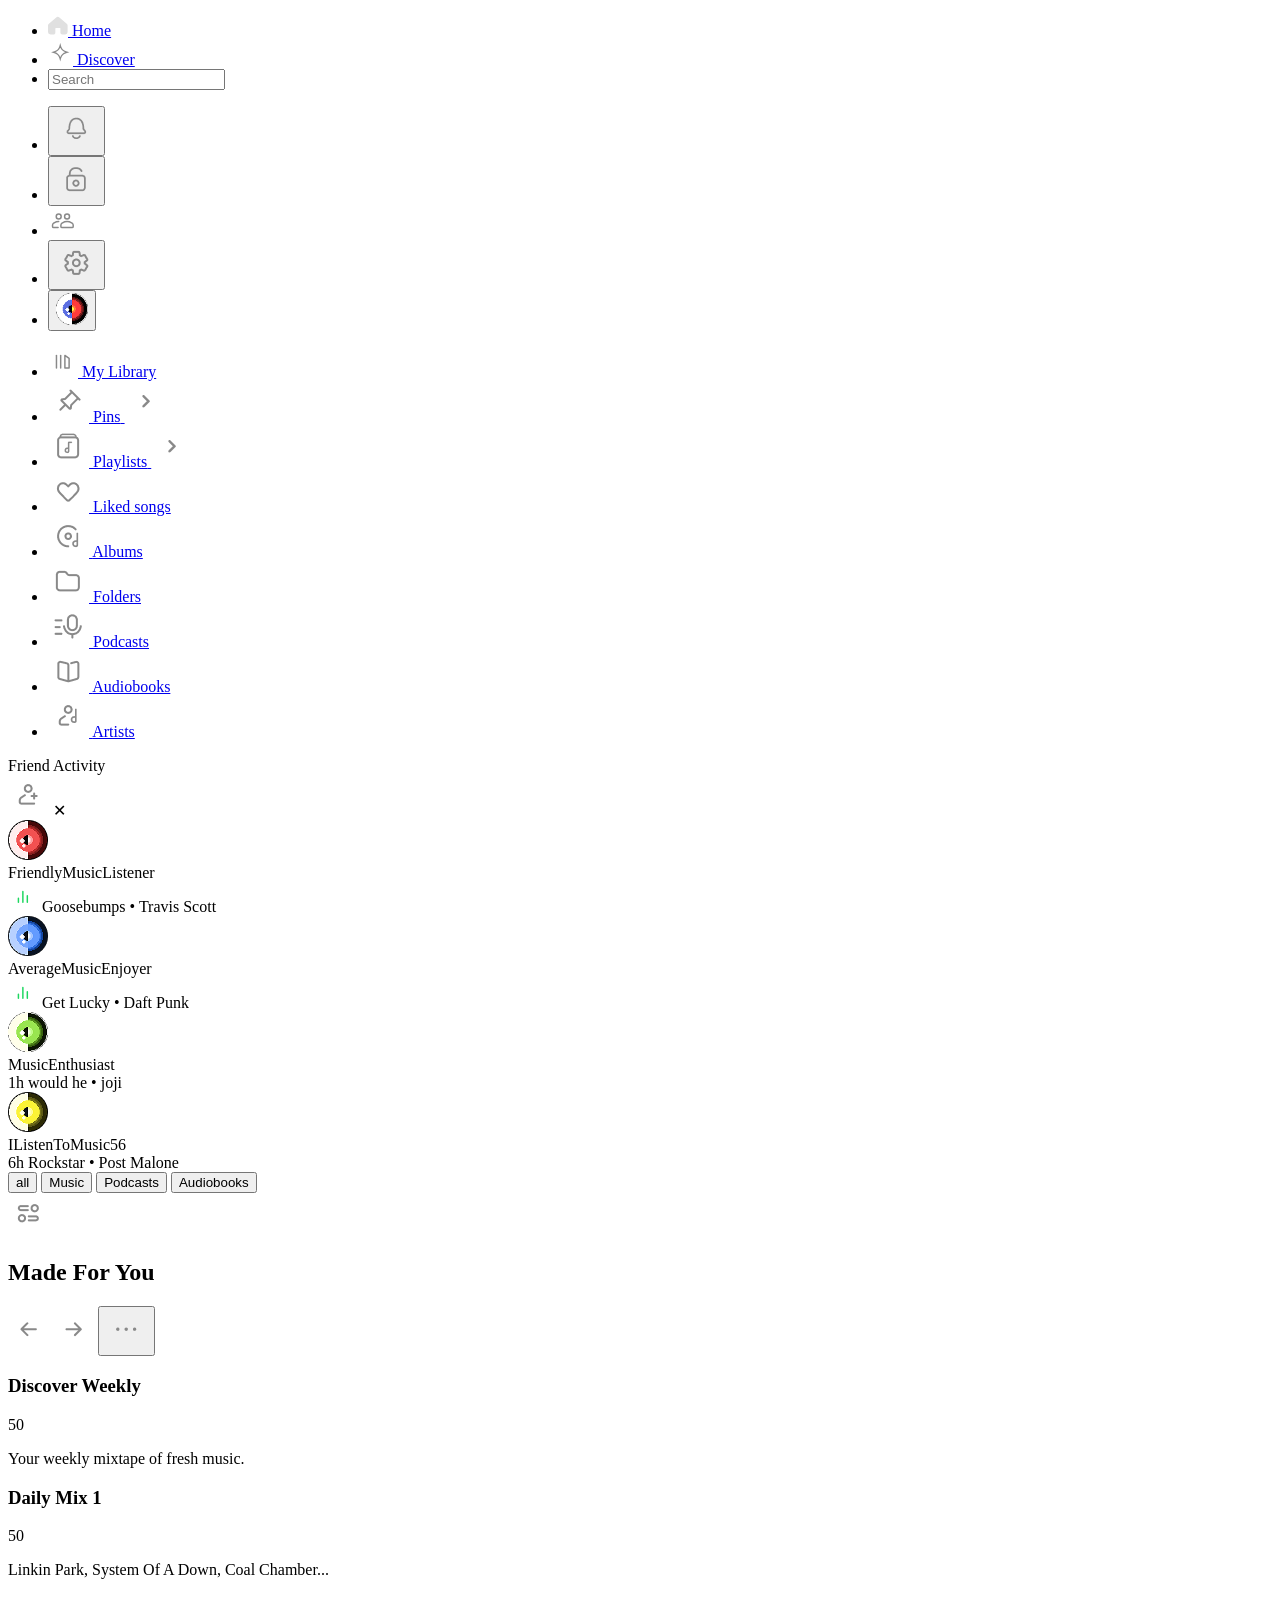
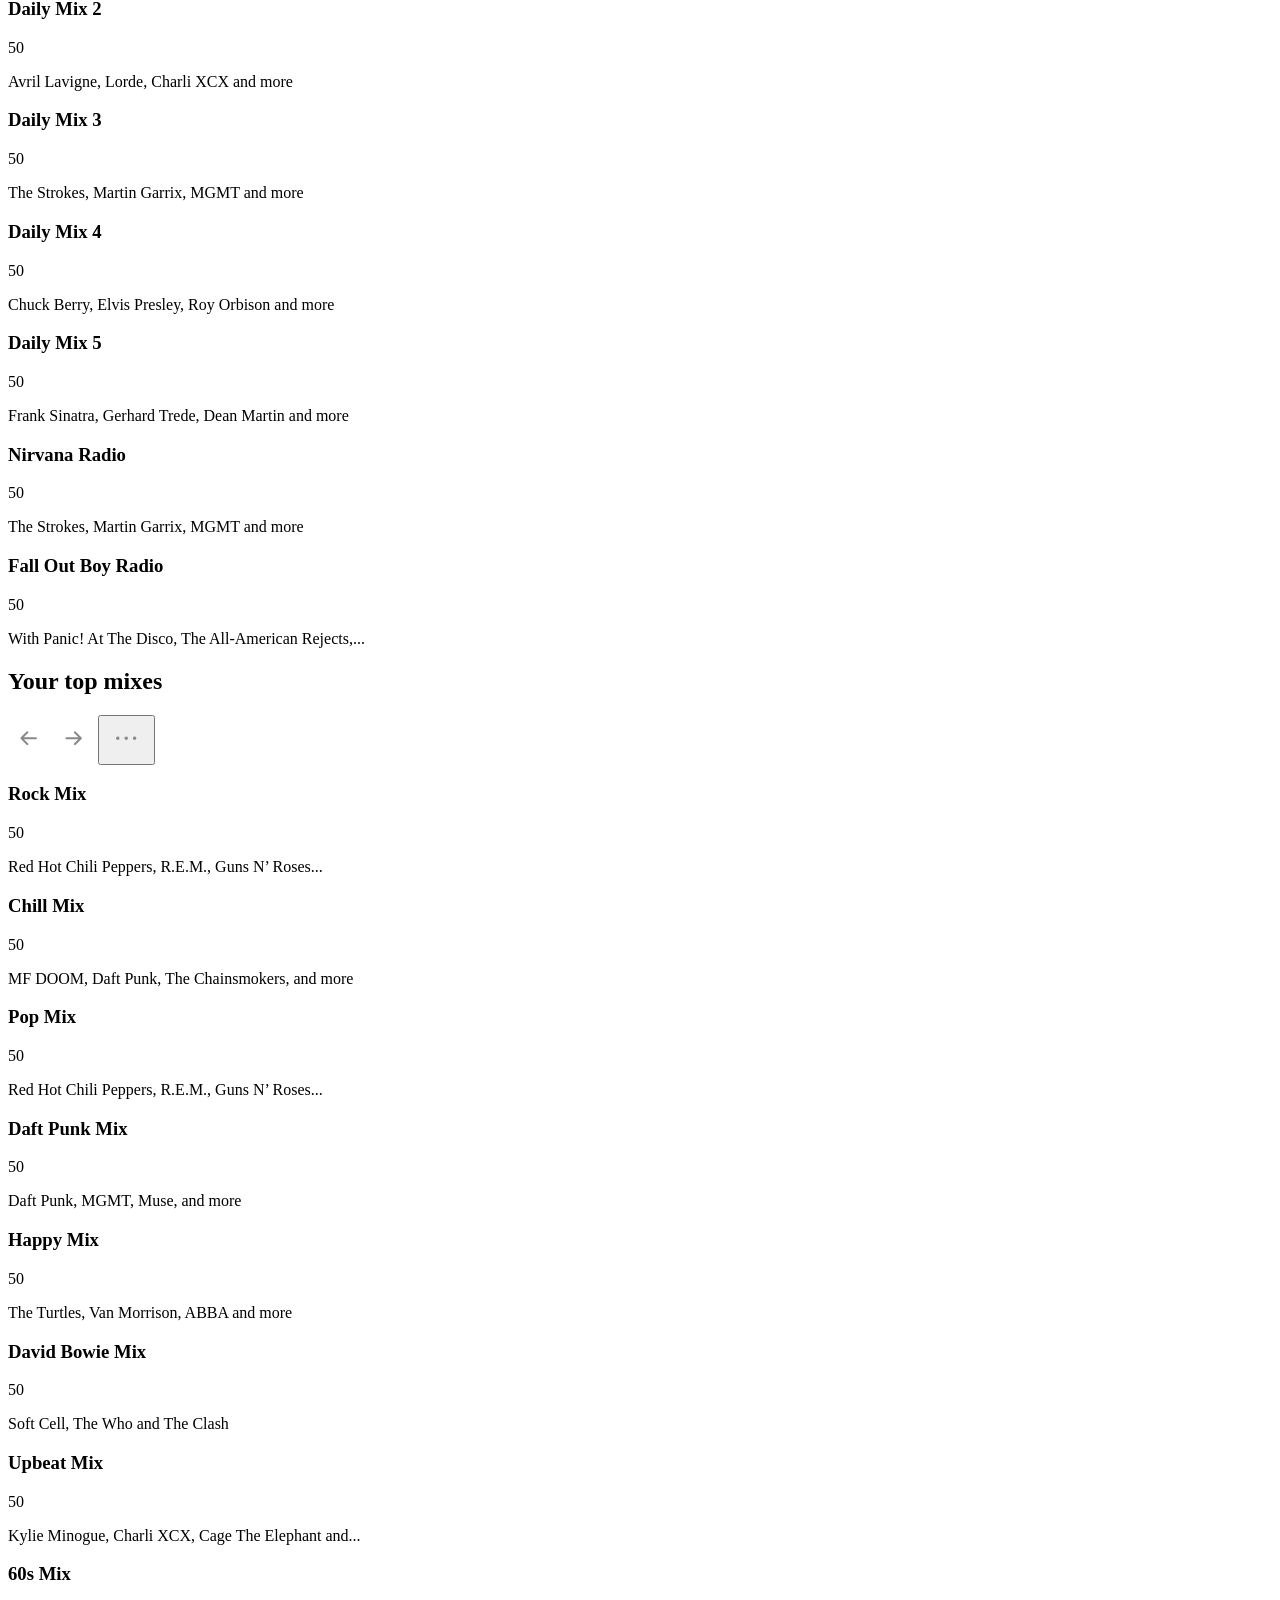
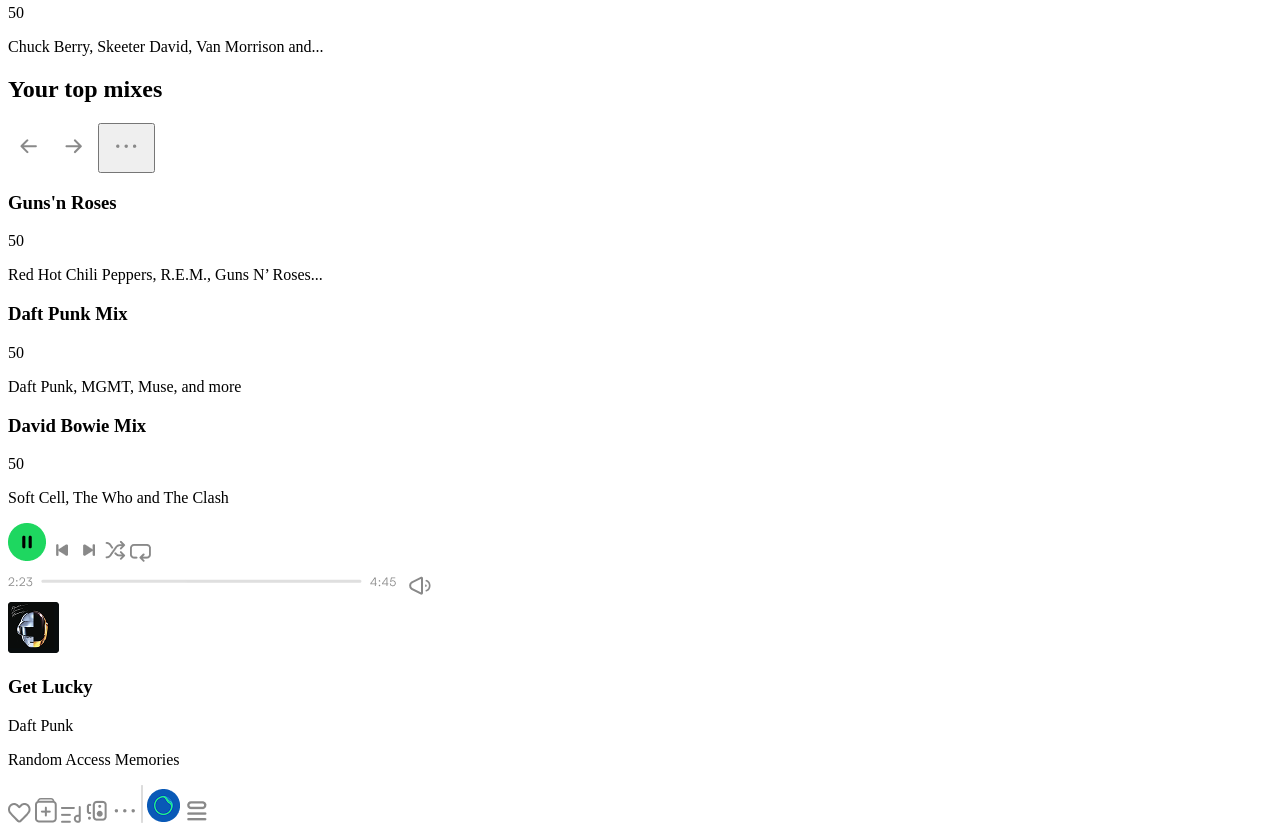
==== index.html @ bd32ccfd "page liked song" ====
<!DOCTYPE html>
<html lang="en">

<head>
    <meta charset="UTF-8">
    <meta name="viewport" content="width=device-width, initial-scale=1.0">
    <title>Home</title>
    <link rel="stylesheet" href="./css/style.css">

</head>

<body>

<!--navigation-->
<input type="checkbox" id="friends-toggle" style="display: none;">
<header class="header">
  <nav class="nav">

    <ul class="nav__list">
      <li class="nav__item">
        <a href="/index.html" class="nav__link">
          <!-- <img class="nav__icon" src="./assets/header-icons/home-icon.png" alt="home-icon"> -->
         <svg   xmlns="http://www.w3.org/2000/svg" width="20" height="20" viewBox="0 0 23 21" fill="none">
          <path d="M1.17859 9.98612V17.4946C1.17859 18.4245 1.93244 19.1784 2.86237 19.1784H6.22994C6.79611 19.2071 7.27089 18.7557 7.27089 18.1888V13.2814C7.27089 12.3557 8.01812 11.6037 8.94378 11.5977L13.7313 11.5667C14.6655 11.5607 15.426 12.3163 15.426 13.2505V18.2717C15.426 18.7724 15.8319 19.1784 16.3326 19.1784H19.7002C20.6301 19.1784 21.384 18.4245 21.384 17.4946V9.98612C21.384 9.49083 21.1659 9.02066 20.7878 8.70074L12.3689 1.57704C11.7411 1.04583 10.8215 1.04583 10.1937 1.57704L1.77475 8.70074C1.39665 9.02066 1.17859 9.49083 1.17859 9.98612Z" fill="#E0E0E0" stroke="#E0E0E0" stroke-width="2.3573" stroke-linecap="round" stroke-linejoin="round"/>
          </svg>
          <span class="nav__text">Home</span>
        </a>
      </li>

      <li class="nav__item">
        <a href="#" class="nav__link">
          <!-- <img class="nav__icon" src="./assets/header-icons/Star-icon.png" alt="Star-icon"> -->

          <svg   xmlns="http://www.w3.org/2000/svg" width="25" height="25" viewBox="0 0 41 41" fill="none">
          <path d="M20.5903 29.5869C21.8159 25.2217 25.2271 21.8105 29.5923 20.585L31.3872 20.0811L29.5923 19.5771C25.2271 18.3516 21.8159 14.9404 20.5903 10.5752L20.0864 8.78027L19.5825 10.5752C18.357 14.9404 14.9457 18.3516 10.5806 19.5771L8.78564 20.0811L10.5806 20.585C14.9457 21.8105 18.357 25.2217 19.5825 29.5869L20.0864 31.3818L20.5903 29.5869Z" stroke="#898989" stroke-width="2"/>
          </svg>
          <span class="nav__text">Discover</span>
        </a>
      </li>

      <li class="nav__items">
       <a href="/search.html" class="nav__link nav__btn"> 
            <input type="text" name="search" placeholder="Search " class="nav__icon nav__text ">
      
      </a>
      </li>
    </ul>

    <ul class="nav__list">
      <li class="nav__items">
        <button href="#" class="nav__btn">
          <img class="nav__icon" src="./assets/header-icons/notification-icon.png" alt="notification-icon">
          
        </button>
      </li>

      <li class="nav__items">
        <button href="#" class="nav__btn">
          <img class="nav__icon" src="./assets/header-icons/unlock-icon.png" alt="unlock-icon">
          
        </button>
      </li>

      <!-- <li class="nav__item">
        <a href="#" class="nav__link">
          <img class="nav__icon" src="./assets/header-icons/friends-icon.png" alt="friends-icon">
         
        </a>
      </li> -->
      
      <li class="nav__items">
        <label for="friends-toggle" class="nav__friends-trigger nav__btn">
            <!-- <img class="nav__icon" src="./assets/header-icons/friends-icon.png" alt="Friends Activity"> -->
            <svg   xmlns="http://www.w3.org/2000/svg" width="30" height="30" viewBox="0 0 41 41" fill="none">
            <path d="M29.4 14.3136C29.4 16.1735 27.8922 17.6812 26.0324 17.6812C24.1725 17.6812 22.6648 16.1735 22.6648 14.3136C22.6648 12.4538 24.1725 10.946 26.0324 10.946C27.8922 10.946 29.4 12.4538 29.4 14.3136Z" stroke="#898989" stroke-width="2.02054"/>
            <path d="M19.113 23.4167L19.8628 22.9168C21.6898 21.6988 23.8365 21.0488 26.0324 21.0488C28.2282 21.0488 30.3749 21.6988 32.2019 22.9168L32.9517 23.4167C33.8885 24.0412 34.4513 25.0927 34.4513 26.2187V27.8962C34.4513 28.7641 33.7477 29.4677 32.8797 29.4677H26.0324H19.185C18.317 29.4677 17.6134 28.7641 17.6134 27.8962V26.2187C17.6134 25.0927 18.1762 24.0412 19.113 23.4167Z" stroke="#898989" stroke-width="2.02054" stroke-linecap="round" stroke-linejoin="round"/>
            <path d="M17.9811 14.3136C17.9811 16.1735 16.4734 17.6812 14.6135 17.6812C12.7537 17.6812 11.246 16.1735 11.246 14.3136C11.246 12.4538 12.7537 10.946 14.6135 10.946C16.4734 10.946 17.9811 12.4538 17.9811 14.3136Z" stroke="#898989" stroke-width="2.02054"/>
            <path d="M14.6135 21.0488C12.4177 21.0488 10.271 21.6988 8.44398 22.9168L7.69419 23.4167C6.75734 24.0412 6.19461 25.0927 6.19461 26.2187V27.8962C6.19461 28.7641 6.89821 29.4677 7.76614 29.4677H13.8271" stroke="#898989" stroke-width="2.02054" stroke-linecap="round" stroke-linejoin="round"/>
            </svg>
        </label>
      </li>

      <li class="nav__items">
        <button  href="#" class="nav__btn">
          <img class="nav__icon" src="./assets/header-icons/settings-icon.png" alt="settings-icon">
          
        </button>
      </li>

      <li class="nav__items">
        <button href="#" class="nav__btn">
          <img class="nav__icon" src="./assets/header-icons/dark-mode-icon.png" alt="dark-mode-icon">
          
        </button>
      </li>
    </ul>

  </nav>
</header>
<!--left side-bar-->
<aside class="sidebar">
   <nav class="nav-aside" aria-label="Main Navigation">
    <ul class="nav-aside__list">
      
      <li class="nav-aside__item">
        <a href="/library.html" class="nav-aside__link nav-aside__link--active">
          <!-- <img class="nav-aside__icon" src="./assets/aside-icons/library-icon.png" alt="library" aria-hidden="true"> -->
          <svg xmlns="http://www.w3.org/2000/svg" width="30" height="30" viewBox="0 0 41 41" fill="none">
          <g clip-path="url(#clip0_11021_3266)">
          <path d="M11.562 11.5621V28.849" stroke="#898989" stroke-width="2.02054" stroke-linecap="round" stroke-linejoin="round"/>
          <path d="M17.3242 11.5621V28.849" stroke="#898989" stroke-width="2.02054" stroke-linecap="round" stroke-linejoin="round"/>
          <path d="M23.0865 28.849V11.5621L28.8488 15.5514V28.849H23.0865Z" stroke="#898989" stroke-width="2.02054" stroke-linecap="round" stroke-linejoin="round"/>
          </g>
          <defs>

          </svg>
          <span class="nav-aside__text">My Library</span>
        </a>
      </li>

      <li class="nav-aside__item">
        <a href="/search" class="nav-aside__link">
          <img class="nav-aside__icon" src="./assets/aside-icons/pin-icon.png" alt="pin" aria-hidden="true">
          <span class="nav-aside__text">Pins</span>
        </a>
        <img  class="nav-aside__vector" src="./assets/aside-icons/vector-icon.png" alt="vector">
      </li>

      <li class="nav-aside__item">
        <a href="/library" class="nav-aside__link">
          <img class="nav-aside__icon" src="./assets/aside-icons/playlist-icon.png" alt="playlist" aria-hidden="true">
          <span class="nav-aside__text">Playlists</span>
        </a>
        <img  class="nav-aside__vector" src="./assets/aside-icons/vector-icon.png" alt="vector">
      </li>

      <li class="nav-aside__item">
        <a href="/likedsongs.html" class="nav-aside__link">
          <img class="nav-aside__icon" src="./assets/aside-icons/heart-icons.png" alt="heart" aria-hidden="true">
          <span class="nav-aside__text">Liked songs</span>
        </a>
      </li>

      <li class="nav-aside__item">
        <a href="/library" class="nav-aside__link">
          <img class="nav-aside__icon" src="./assets/aside-icons/albums-icons.png" alt="albums" aria-hidden="true">
          <span class="nav-aside__text">Albums</span>
        </a>
      </li>

      <li class="nav-aside__item">
        <a href="/library" class="nav-aside__link">
          <img class="nav-aside__icon" src="./assets/aside-icons/folders-icons.png" alt="folders" aria-hidden="true">
          <span class="nav-aside__text">Folders</span>
        </a>
      </li>

      <li class="nav-aside__item">
        <a href="/library" class="nav-aside__link">
          <img class="nav-aside__icon" src="./assets/aside-icons/podcasts-icons.png" alt="Podcasts" aria-hidden="true">
          <span class="nav-aside__text">Podcasts</span>
        </a>
      </li>

      <li class="nav-aside__item">
        <a href="/library" class="nav-aside__link">
          <img class="nav-aside__icon" src="./assets/aside-icons/audiobooks-icons.png" alt="Audiobooks" aria-hidden="true">
          <span class="nav-aside__text">Audiobooks</span>
        </a>
      </li>

      <li class="nav-aside__item">
        <a href="/library" class="nav-aside__link">
          <img class="nav-aside__icon" src="./assets/aside-icons/artists-icons.png" alt="Artists" aria-hidden="true">
          <span class="nav-aside__text">Artists</span>
        </a>
      </li>

    </ul>
  </nav>
</aside>
<!--right side-bar-->
  <aside class="friends-sidebar">
  <div class="friends-sidebar__header">
    <span class="friends-sidebar__title">Friend Activity</span>
    <div class="friends-sidebar__icons">
    <img src="./assets/aside-icons/addfriends-icons.png" class="friends-sidebar__icon" alt="addfriends">
    <label for="friends-toggle" class="friends-sidebar__close">✕</label>
    </div>
    
  </div>

  <div class="friends-sidebar__content">
    <div class="friend-item">
      <div class="friend-item__avatar">
        <img src="./assets/aside-icons/friend1.png" alt="User">
        <div class="friend-item__status-dot"></div> </div>
      
      <div class="friend-item__info">
        <div class="friend-item__name">FriendlyMusicListener</div>
        <div class="friend-item__details">
          <span class="friend-item__icon"> <svg xmlns="http://www.w3.org/2000/svg" width="30" height="30" viewBox="0 0 30 30" fill="none">
        <path d="M10.4172 20.323V16.24M14.8715 20.323V9.55859M19.3257 20.323V13.6417" stroke="#1ED760" stroke-width="1.48475" stroke-linecap="round"/>
        </svg></span> <span class="friend-item__song">Goosebumps</span>
          <span class="friend-item__separator">•</span>
          <span class="friend-item__artist">Travis Scott</span>
        </div>
      </div> 
    </div>
    <div class="friend-item">
      <div class="friend-item__avatar">
        <img src="./assets/aside-icons/friend2.png" alt="User">
        <div class="friend-item__status-dot"></div> </div>
      
      <div class="friend-item__info">
        <div class="friend-item__name">AverageMusicEnjoyer</div>
        <div class="friend-item__details">
          <span class="friend-item__icon"> <svg xmlns="http://www.w3.org/2000/svg" width="30" height="30" viewBox="0 0 30 30" fill="none">
        <path d="M10.4172 20.323V16.24M14.8715 20.323V9.55859M19.3257 20.323V13.6417" stroke="#1ED760" stroke-width="1.48475" stroke-linecap="round"/>
        </svg></span> <span class="friend-item__song">Get Lucky</span>
          <span class="friend-item__separator">•</span>
          <span class="friend-item__artist">Daft Punk</span>
        </div>
      </div> 
    </div>
    <div class="friend-item">
      <div class="friend-item__avatar">
        <img src="./assets/aside-icons/friend3.png" alt="User">
        <div class="friend-item__status-dot"></div> </div>
      
      <div class="friend-item__info">
        <div class="friend-item__name">MusicEnthusiast</div>
        <div class="friend-item__details">
          <span >1h</span> <span class="friend-item__song">would he</span>
          <span class="friend-item__separator">•</span>
          <span class="friend-item__artist">joji</span>
        </div>
      </div> 
    </div>
    <div class="friend-item">
      <div class="friend-item__avatar">
        <img src="./assets/aside-icons/friend4.png" alt="User">
        <div class="friend-item__status-dot"></div> </div>
      
      <div class="friend-item__info">
        <div class="friend-item__name">IListenToMusic56</div>
        <div class="friend-item__details">
          <span >6h</span> <span class="friend-item__song">Rockstar</span>
          <span class="friend-item__separator">•</span>
          <span class="friend-item__artist">Post Malone</span>
        </div>
      </div> 
    </div>

  
  
  </div>
</aside>

<label for="friends-toggle" class="friends-overlay"></label> 

    <main class="main-content">
        <section class="main-hdr">
            <div>
                <button class="main-hdr__btn">
                    all
                </button>
                <button class="main-hdr__btn">
                    Music
                </button>
                <button class="main-hdr__btn">
                    Podcasts
                </button>
                <button class="main-hdr__btn">
                    Audiobooks
                </button>
            </div>

            <img src="./assets/icon/Layoutcontrol.png" alt="Layout control">

        </section>
        <h1 class="hidden"></h1>
        <section class="category">
            <!--Made For You category section and action buttons -->
            <div class="category__hdr">
                <h2 class="category__title">Made For You</h2>
                <div class="category__action">

                    <a href="#first-card-MFY" class="category-left-arrow"><img src="./assets/icon/Arrow-Left.png"
                            alt="Arrow Left"></a>

                    <a href="#last-card-MFY" class="category-right-arrow"><img src="./assets/icon/Arrow-Right.png"
                            alt="Arrow Right"></a>
                    <button class="category__btn">
                        <img src="./assets/icon/More.png" alt="More">
                    </button>
                </div>
            </div>

            <!-- made for you cards section -->
            <div class="category__body slider">
                <div class="category__card" id="first-card-MFY">
                    <div class="category__cover category__cover_discover">
                    </div>
                    <div class="category__title-group">
                        <h3 class="category__card-title">
                            Discover Weekly
                        </h3>
                        <span class="">50</span>
                    </div>
                    <p class="category__content">
                        Your weekly mixtape of fresh music.
                    </p>
                </div>
                <div class="category__card">
                    <div class="category__cover category__cover_DailyMix1">
                    </div>
                    <div class="category__title-group">
                        <h3 class="category__card-title">
                            Daily Mix 1
                        </h3>
                        <span>50</span>
                    </div>
                    <p class="category__content">
                        Linkin Park, System Of A Down, Coal Chamber...
                    </p>
                </div>
                <div class="category__card">
                    <div class="category__cover category__cover_DailyMix2">
                    </div>
                    <div class="category__title-group">
                        <h3 class="category__card-title">
                            Daily Mix 2
                        </h3>
                        <span>50</span>
                    </div>
                    <p class="category__content">
                        Avril Lavigne, Lorde, Charli XCX and more
                    </p>
                </div>
                <div class="category__card">
                    <div class="category__cover category__cover_DailyMix3">
                    </div>
                    <div class="category__title-group">
                        <h3 class="category__card-title">
                            Daily Mix 3
                        </h3>
                        <span>50</span>
                    </div>
                    <p class="category__content">
                        The Strokes, Martin Garrix, MGMT and more
                    </p>
                </div>
                <div class="category__card">
                    <div class="category__cover category__cover_DailyMix4">
                    </div>
                    <div class="category__title-group">
                        <h3 class="category__card-title">
                            Daily Mix 4
                        </h3>
                        <span>50</span>
                    </div>
                    <p class="category__content">
                        Chuck Berry, Elvis Presley, Roy Orbison and more
                    </p>
                </div>
                <div class="category__card">
                    <div class="category__cover category__cover_DailyMix6">
                    </div>
                    <div class="category__title-group">
                        <h3 class="category__card-title">
                            Daily Mix 5
                        </h3>
                        <span>50</span>
                    </div>
                    <p class="category__content">
                        Frank Sinatra, Gerhard Trede, Dean Martin and more
                    </p>
                </div>
                <div class="category__card">
                    <div class="category__cover category__cover_Nirvana">
                    </div>
                    <div class="category__title-group">
                        <h3 class="category__card-title">
                            Nirvana Radio
                        </h3>
                        <span>50</span>
                    </div>
                    <p class="category__content">
                        The Strokes, Martin Garrix, MGMT and more
                    </p>
                </div>
                <div class="category__card" id="last-card-MFY">
                    <div class="category__cover category__cover_MixOutBoy">
                    </div>
                    <div class="category__title-group">
                        <h3 class="category__card-title">
                            Fall Out Boy Radio
                        </h3>
                        <span>50</span>
                    </div>
                    <p class="category__content">
                        With Panic! At The Disco, The All-American Rejects,...
                    </p>
                </div>
            </div>

        </section>

        <section class="category">
            <!--Your top mixes category section and action buttons -->
            <div class="category__hdr">
                <h2 class="category__title">Your top mixes</h2>
                <div class="category__action">

                    <a href="#first-card-YTM" class="category-left-arrow"><img src="./assets/icon/Arrow-Left.png"
                            alt="Arrow Left"></a>

                    <a href="#last-card-YTM" class="category-right-arrow"><img src="./assets/icon/Arrow-Right.png"
                            alt="Arrow Right"></a>
                    <button class="category__btn">
                        <img src="./assets/icon/More.png" alt="More">
                    </button>
                </div>
            </div>
            <!-- Your top mixes cards section -->
            <div class="category__body slider">
                <div class="category__card" id="first-card-YTM">
                    <div class="category__cover category__cover_RockMix">
                    </div>
                    <div class="category__title-group">
                        <h3 class="category__card-title">
                            Rock Mix
                        </h3>
                        <span>50</span>
                    </div>
                    <p class="category__content">
                        Red Hot Chili Peppers, R.E.M., Guns N’ Roses...
                    </p>
                </div>
                <div class="category__card">
                    <div class="category__cover category__cover_ChillMix">
                    </div>
                    <div class="category__title-group">
                        <h3 class="category__card-title">
                            Chill Mix
                        </h3>
                        <span>50</span>
                    </div>
                    <p class="category__content">
                        MF DOOM, Daft Punk, The Chainsmokers, and more
                    </p>
                </div>
                <div class="category__card">
                    <div class="category__cover category__cover_PopMix">
                    </div>
                    <div class="category__title-group">
                        <h3 class="category__card-title">
                            Pop Mix
                        </h3>
                        <span class="text-color_spotysingle">50</span>
                    </div>
                    <p class="category__content">
                        Red Hot Chili Peppers, R.E.M., Guns N’ Roses...
                    </p>
                </div>
                <div class="category__card">
                    <div class="category__cover category__cover_DraftPunkMix">
                    </div>
                    <div class="category__title-group">
                        <h3 class="category__card-title">
                            Daft Punk Mix
                        </h3>
                        <span class="text-color_metal">50</span>
                    </div>
                    <p class="category__content">
                        Daft Punk, MGMT, Muse, and more
                    </p>
                </div>
                <div class="category__card">
                    <div class="category__cover category__cover_HappyMix">
                    </div>
                    <div class="category__title-group">
                        <h3 class="category__card-title">
                            Happy Mix
                        </h3>
                        <span class="text-color_trending">50</span>
                    </div>
                    <p class="category__content">
                        The Turtles, Van Morrison, ABBA and more
                    </p>
                </div>
                <div class="category__card">
                    <div class="category__cover category__cover_DavidBowieMix">
                    </div>
                    <div class="category__title-group">
                        <h3 class="category__card-title">
                            David Bowie Mix
                        </h3>
                        <span class="text-color_new">50</span>
                    </div>
                    <p class="category__content">
                        Soft Cell, The Who and The Clash
                    </p>
                </div>
                <div class="category__card">
                    <div class="category__cover category__cover_UpbeatMix">
                    </div>
                    <div class="category__title-group">
                        <h3 class="category__card-title">
                            Upbeat Mix
                        </h3>
                        <span class="text-color_punk">50</span>
                    </div>
                    <p class="category__content">
                        Kylie Minogue, Charli XCX, Cage The Elephant and...
                    </p>
                </div>
                <div class="category__card" id="last-card-YTM">
                    <div class="category__cover category__cover_60sMix">
                    </div>
                    <div class="category__title-group">
                        <h3 class="category__card-title">
                            60s Mix
                        </h3>
                        <span class="text-color_hiphop">50</span>
                    </div>
                    <p class="category__content">
                        Chuck Berry, Skeeter David, Van Morrison and...
                    </p>
                </div>
            </div>

        </section>

        <section class="category">
            <!--Your favorite artists category section and action buttons -->
            <div class="category__hdr">
                <h2 class="category__title">Your top mixes</h2>
                <div class="category__action">

                    <a href="#first-card-YFA" class="category-left-arrow"><img src="./assets/icon/Arrow-Left.png"
                            alt="Arrow Left"></a>

                    <a href="#last-card-YFA" class="category-right-arrow"><img src="./assets/icon/Arrow-Right.png"
                            alt="Arrow Right"></a>
                    <button class="category__btn">
                        <img src="./assets/icon/More.png" alt="More">
                    </button>
                </div>
            </div>
            <!-- Your favorite artists cards section -->
            <div class="category__body slider">
                <div class="category__card" id="first-card-YFA">  <!--id connected with left arrow-->
                    <div class="category__cover category__cover_GunsnRoses-YTM">
                    </div>
                    <div class="category__title-group">
                        <h3 class="category__card-title">
                            Guns'n Roses
                        </h3>
                        <span class="text-color_new">50</span>
                    </div>
                    <p class="category__content">
                        Red Hot Chili Peppers, R.E.M., Guns N’ Roses...
                    </p>
                </div>
                <div class="category__card">
                    <div class="category__cover category__cover_DraftPunkMix-YTM">
                    </div>
                    <div class="category__title-group">
                        <h3 class="category__card-title">
                            Daft Punk Mix
                        </h3>
                        <span  class="text-color_country">50</span>
                    </div>
                    <p class="category__content">
                        Daft Punk, MGMT, Muse, and more
                    </p>
                </div>
                <div class="category__card" id="last-card-YFA"> <!--id connected with right arrow-->
                    <div class="category__cover category__cover_DavidBowieMix-YTM">
                    </div>
                    <div class="category__title-group">
                        <h3 class="category__card-title">
                            David Bowie Mix
                        </h3>
                        <span class="text-color_pop">50</span>
                    </div>
                    <p class="category__content">
                        Soft Cell, The Who and The Clash
                    </p>
                </div>
                
            </div>

        </section>
    </main>
   
 
    <footer class="main-footer">
        <div class="music-bar">
            <div class="functional-side">
                <div class="controls-left">
                    <img class="icon-size" src="./assets/footer images/green button.png" alt="play button">
                    <img class="icon-size" src="./assets/footer images/left.png" alt="click left ">
                    <img class="icon-size" src="./assets/footer images/right.png" alt="click right">
                    <img class="icon-size" src="./assets/footer images/random.png" alt="random">
                    <img class="icon-size" src="./assets/footer images/return.png" alt="return">
                </div>
                <div class="progress-part">
                    <img src="./assets/footer images/Group 37.png" alt="music line">
                    <img src="./assets/footer images/volume.png" alt="volume">
                    <div class="album-box">
                        <img src="./assets/footer images/Rectangle 6.png" alt="album photo">
                        <div class="album-box-title">
                            <h3>Get Lucky</h3>
                            <p>Daft Punk</p>
                            <p>Random Access Memories</p>
                        </div>
                    </div>
                </div>
                <div class="controls-right">
                    <img src="./assets/footer images/like.png" alt="like button ">
                    <img src="./assets/footer images/add.png" alt=" add playlist">
                    <img src="./assets/footer images/Group 60.png" alt="lyrics">
                    <img src="./assets/footer images/Frame 4 (1).png" alt="device jam">
                    <img src="./assets/footer images/Frame 4 (2).png" alt="other">
                    <img src="./assets/footer images/Vector 43.png" alt="break line">
                    <img src="./assets/footer images/image 19.png" alt="Blue circle">
                    <img src="./assets/footer images/queue.png" alt="Queue">
                </div>

            </div>
        </div>
    </footer>

</body>

</html>
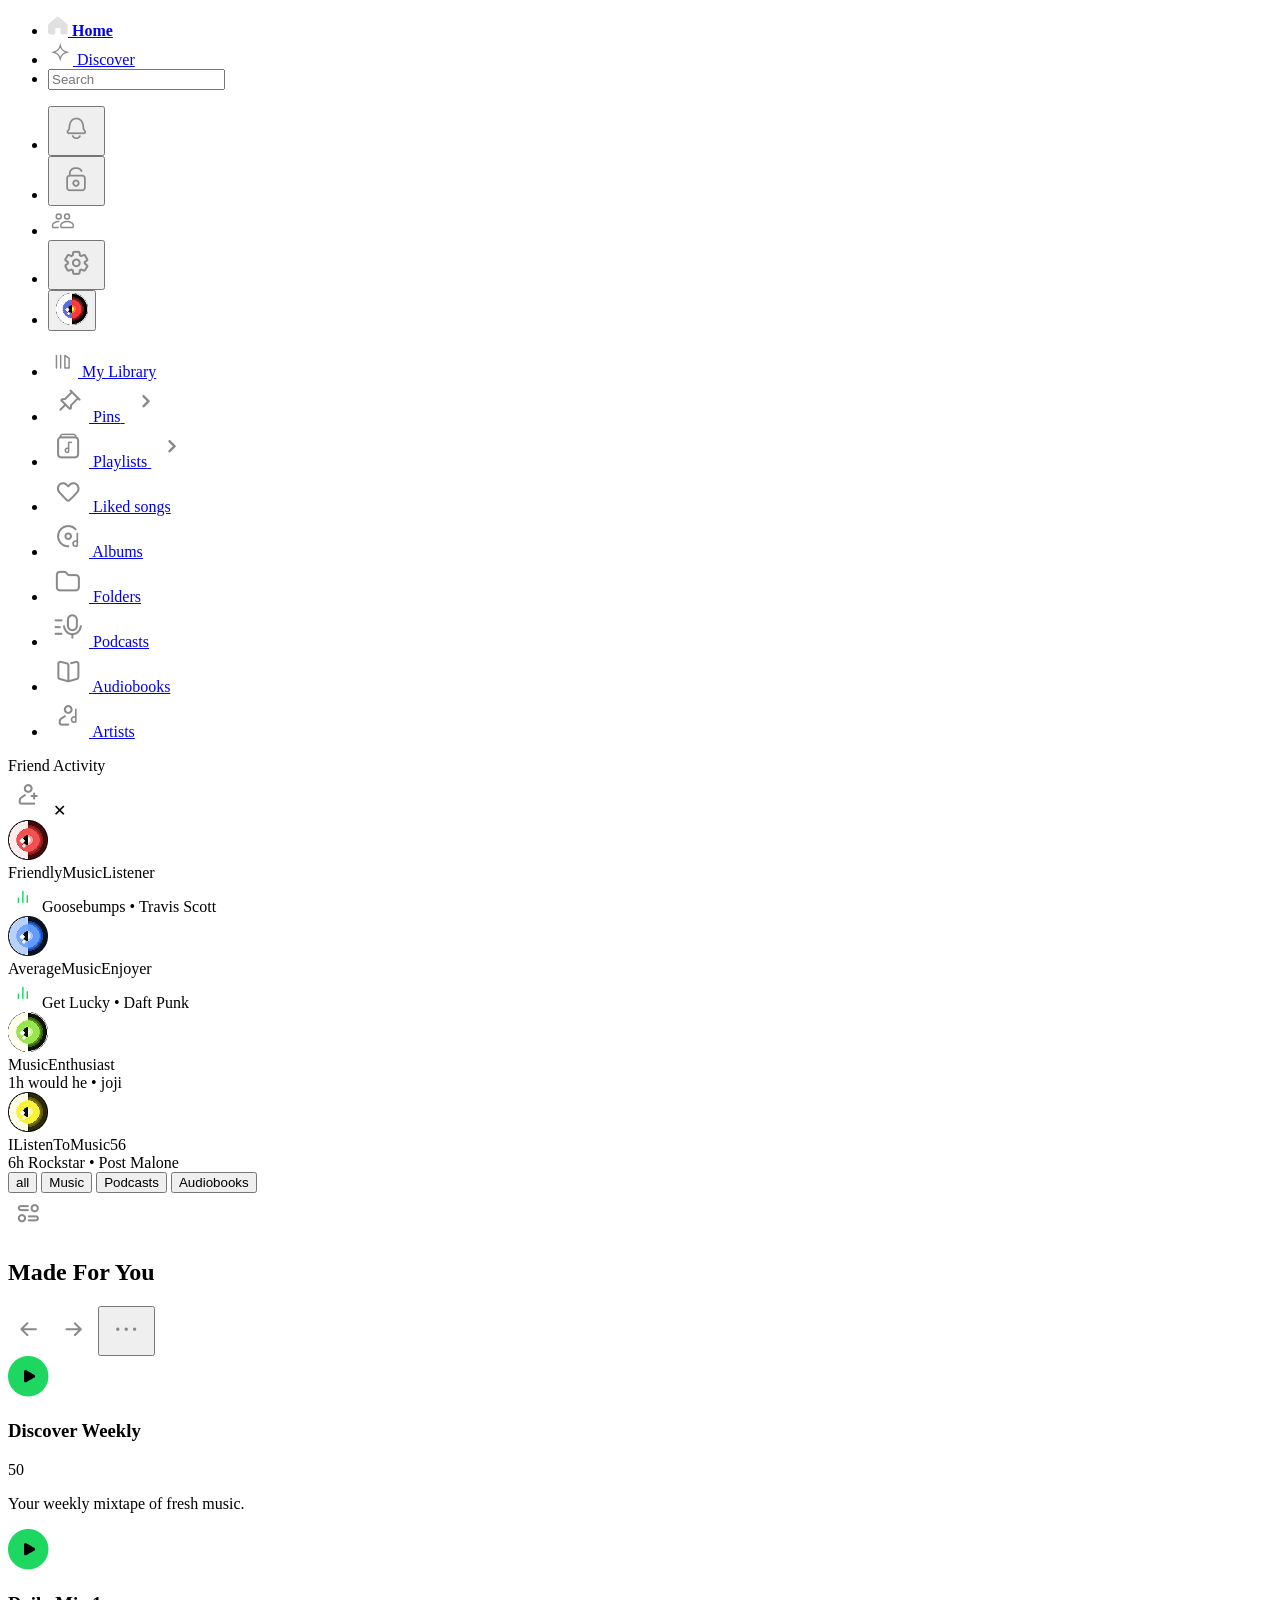
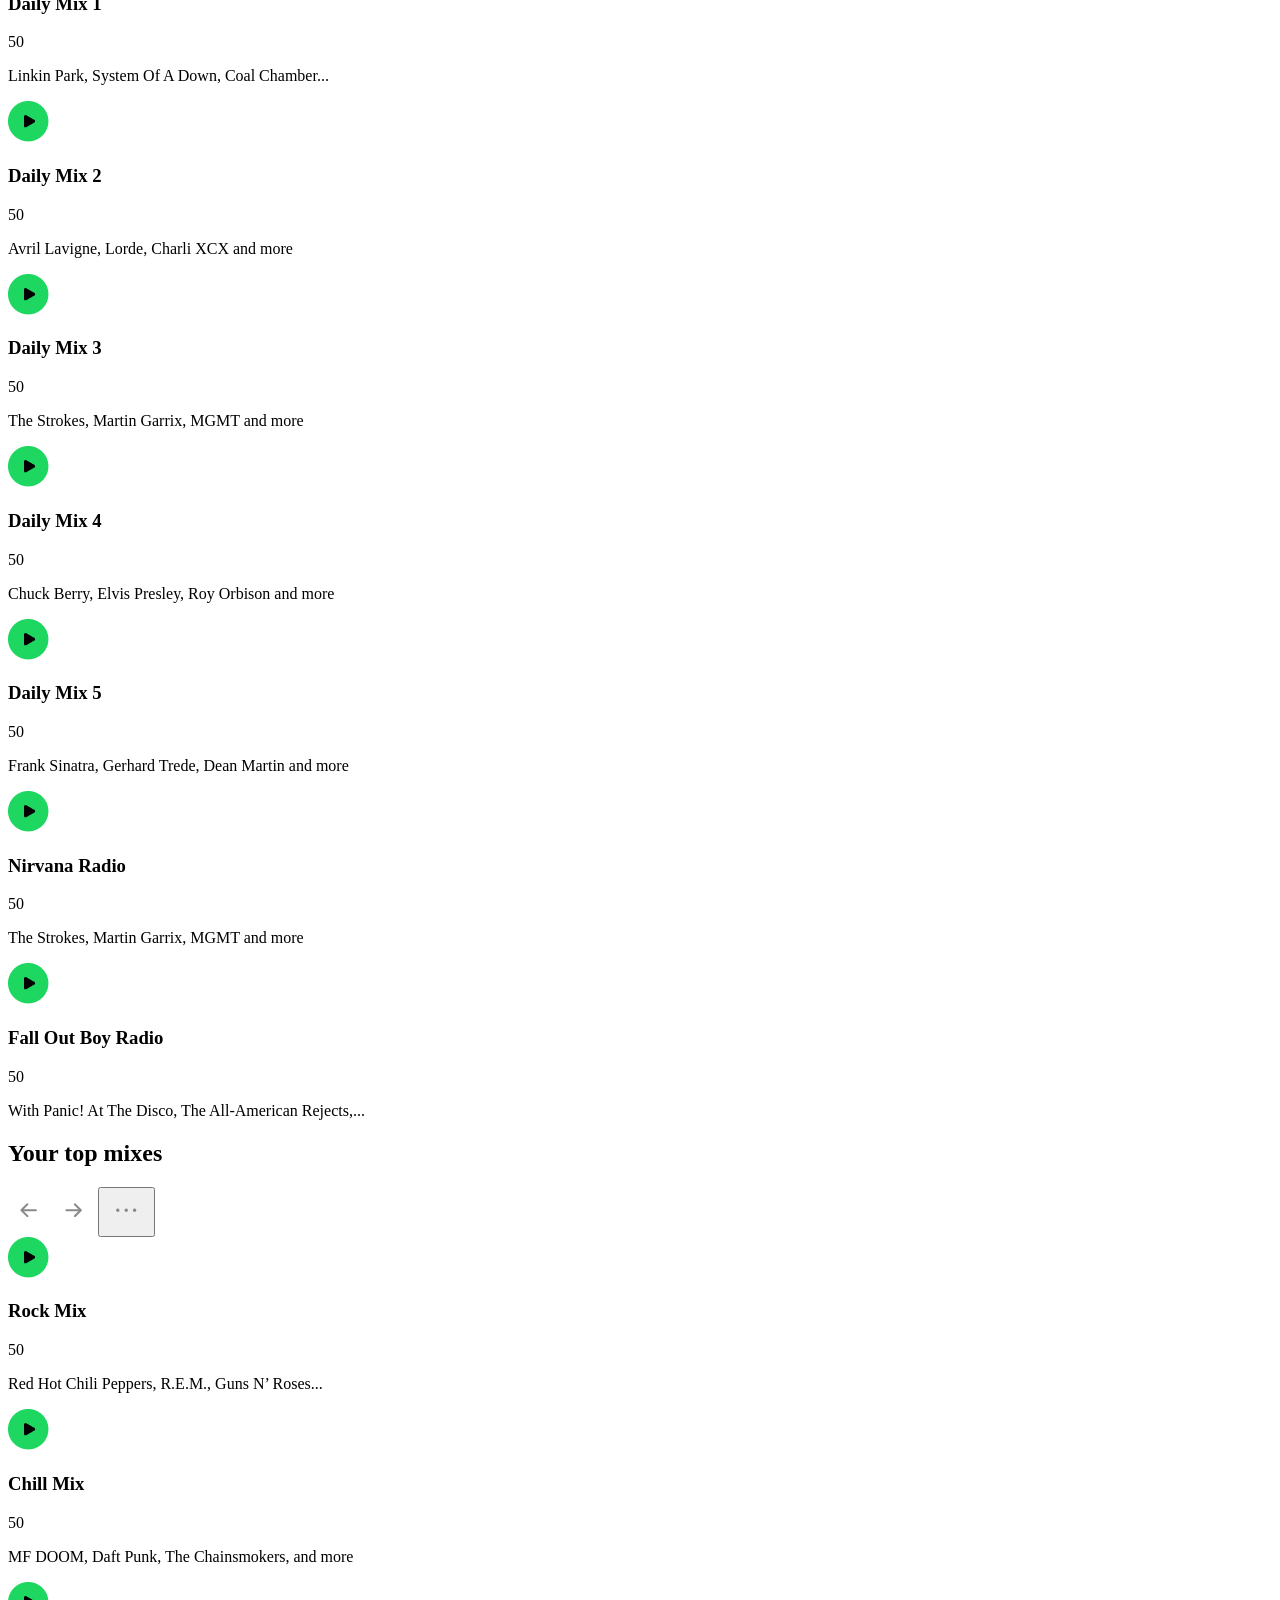
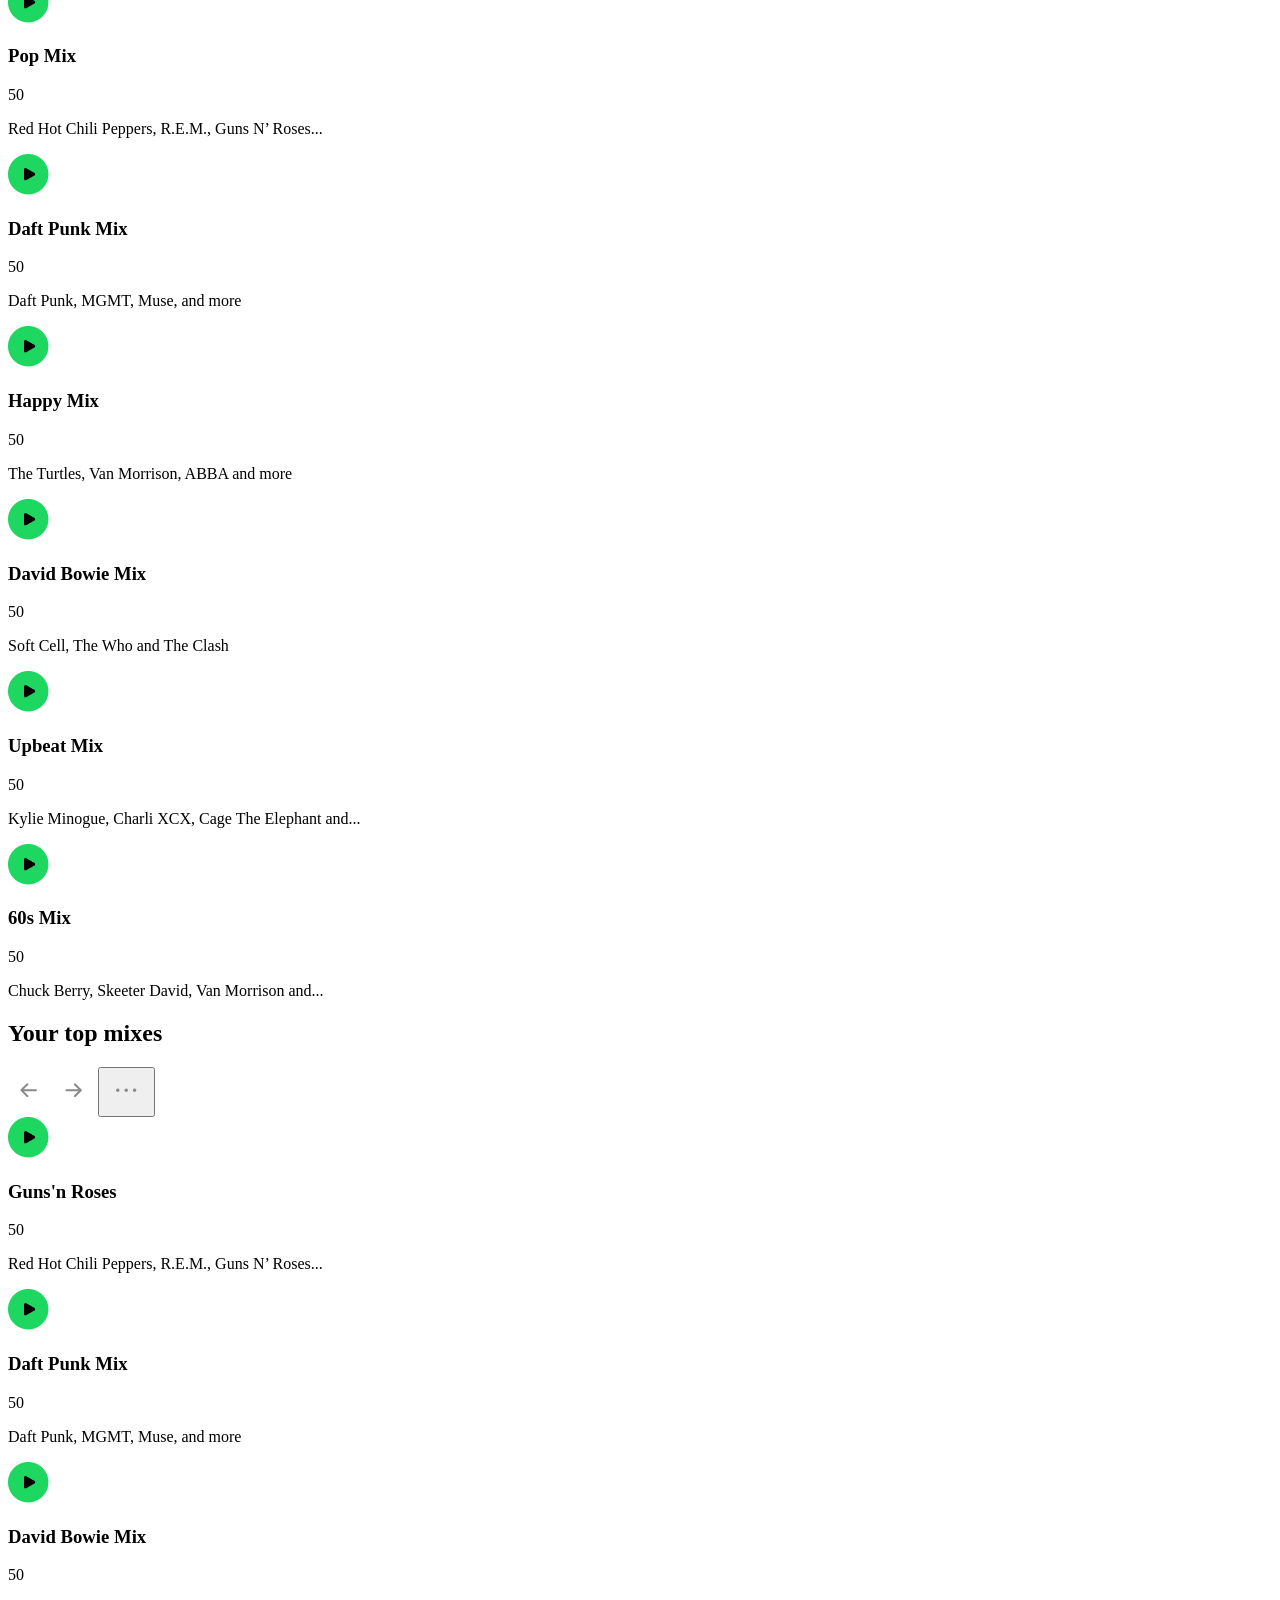
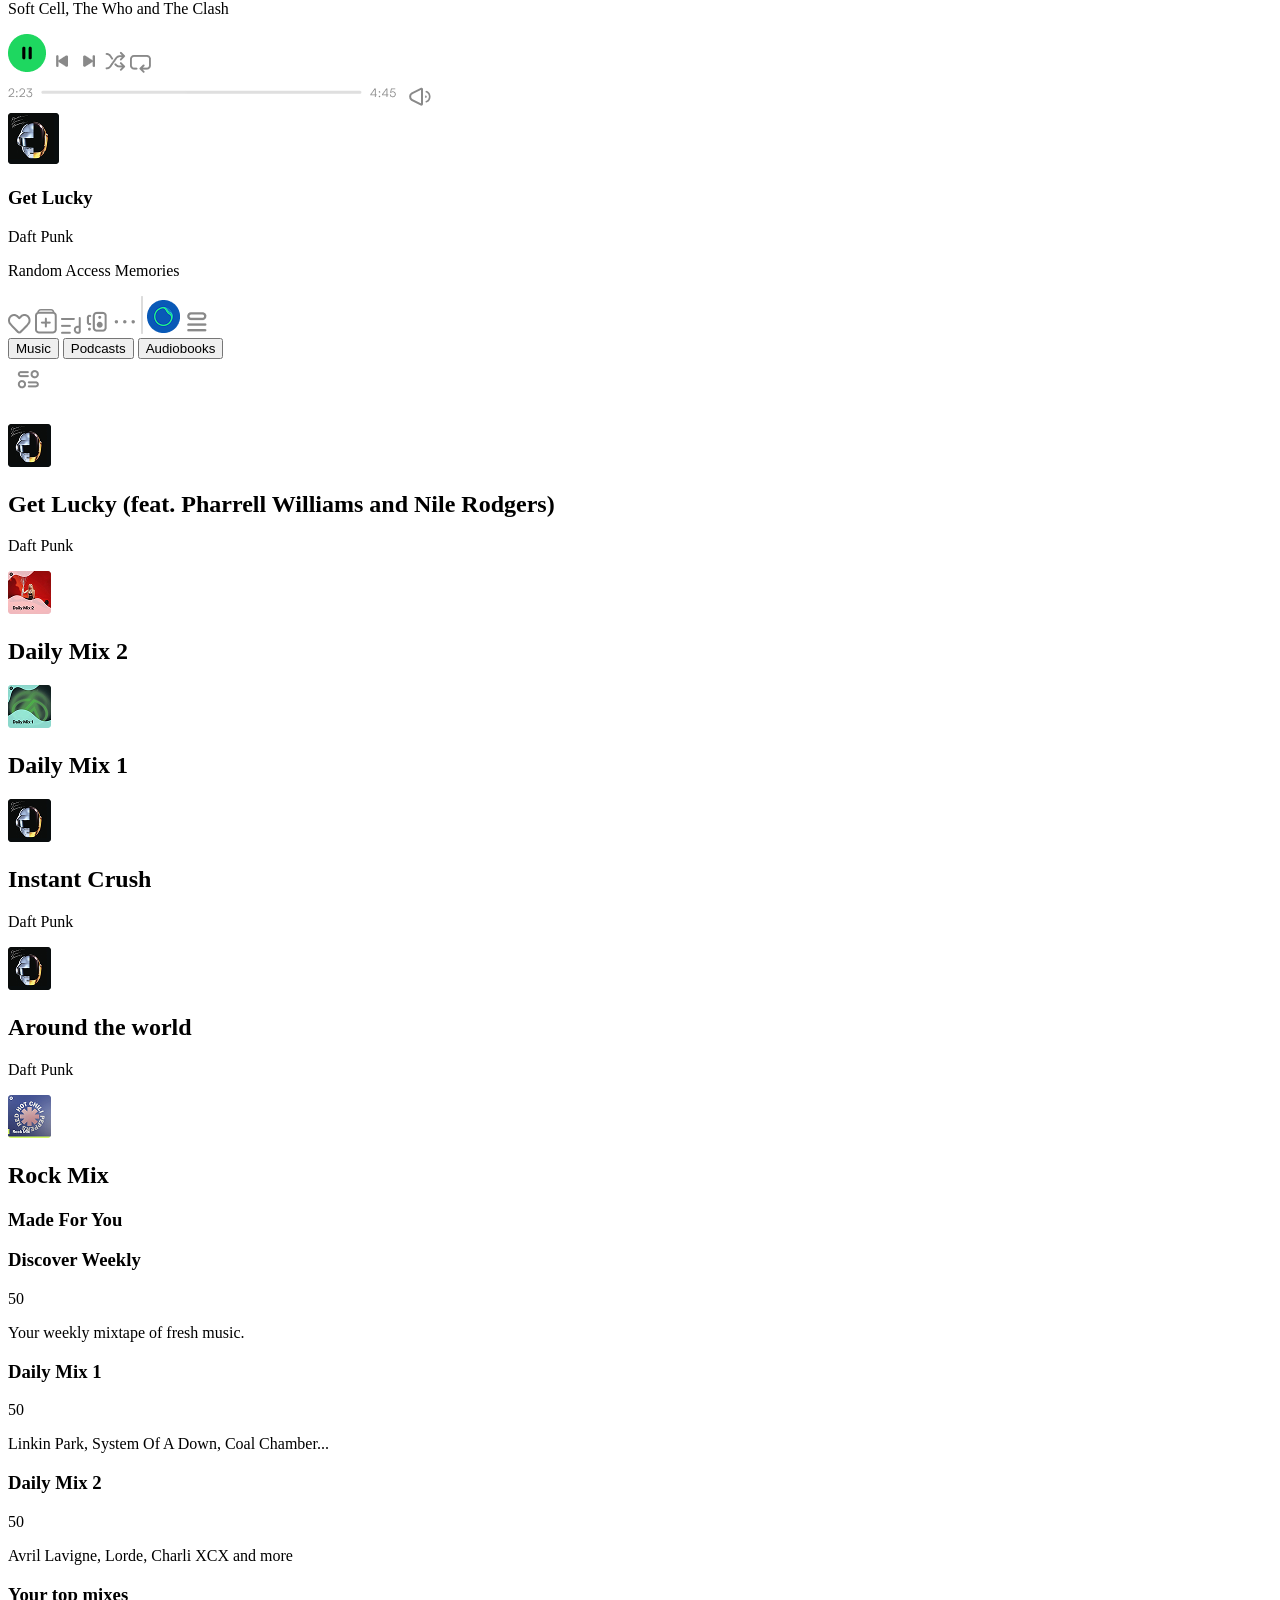
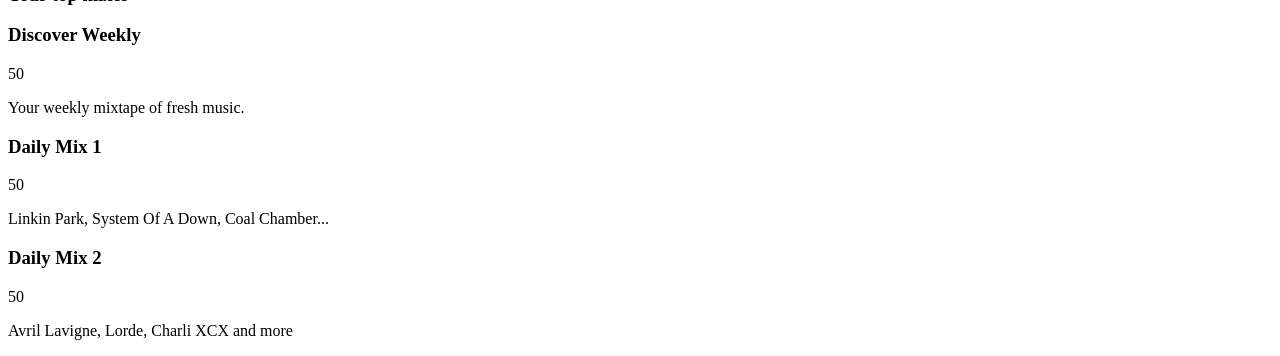
==== commit 4cdd10c8: "feat: add responsive mobile style from home page" ====
--- a/index.html
+++ b/index.html
@@ -11,629 +11,873 @@
 
 <body>
 
-<!--navigation-->
-<input type="checkbox" id="friends-toggle" style="display: none;">
-<header class="header">
-  <nav class="nav">
-
-    <ul class="nav__list">
-      <li class="nav__item">
-        <a href="/index.html" class="nav__link">
-          <!-- <img class="nav__icon" src="./assets/header-icons/home-icon.png" alt="home-icon"> -->
-         <svg   xmlns="http://www.w3.org/2000/svg" width="20" height="20" viewBox="0 0 23 21" fill="none">
-          <path d="M1.17859 9.98612V17.4946C1.17859 18.4245 1.93244 19.1784 2.86237 19.1784H6.22994C6.79611 19.2071 7.27089 18.7557 7.27089 18.1888V13.2814C7.27089 12.3557 8.01812 11.6037 8.94378 11.5977L13.7313 11.5667C14.6655 11.5607 15.426 12.3163 15.426 13.2505V18.2717C15.426 18.7724 15.8319 19.1784 16.3326 19.1784H19.7002C20.6301 19.1784 21.384 18.4245 21.384 17.4946V9.98612C21.384 9.49083 21.1659 9.02066 20.7878 8.70074L12.3689 1.57704C11.7411 1.04583 10.8215 1.04583 10.1937 1.57704L1.77475 8.70074C1.39665 9.02066 1.17859 9.49083 1.17859 9.98612Z" fill="#E0E0E0" stroke="#E0E0E0" stroke-width="2.3573" stroke-linecap="round" stroke-linejoin="round"/>
-          </svg>
-          <span class="nav__text">Home</span>
-        </a>
-      </li>
-
-      <li class="nav__item">
-        <a href="#" class="nav__link">
-          <!-- <img class="nav__icon" src="./assets/header-icons/Star-icon.png" alt="Star-icon"> -->
-
-          <svg   xmlns="http://www.w3.org/2000/svg" width="25" height="25" viewBox="0 0 41 41" fill="none">
-          <path d="M20.5903 29.5869C21.8159 25.2217 25.2271 21.8105 29.5923 20.585L31.3872 20.0811L29.5923 19.5771C25.2271 18.3516 21.8159 14.9404 20.5903 10.5752L20.0864 8.78027L19.5825 10.5752C18.357 14.9404 14.9457 18.3516 10.5806 19.5771L8.78564 20.0811L10.5806 20.585C14.9457 21.8105 18.357 25.2217 19.5825 29.5869L20.0864 31.3818L20.5903 29.5869Z" stroke="#898989" stroke-width="2"/>
-          </svg>
-          <span class="nav__text">Discover</span>
-        </a>
-      </li>
-
-      <li class="nav__items">
-       <a href="/search.html" class="nav__link nav__btn"> 
-            <input type="text" name="search" placeholder="Search " class="nav__icon nav__text ">
-      
-      </a>
-      </li>
-    </ul>
-
-    <ul class="nav__list">
-      <li class="nav__items">
-        <button href="#" class="nav__btn">
-          <img class="nav__icon" src="./assets/header-icons/notification-icon.png" alt="notification-icon">
-          
-        </button>
-      </li>
-
-      <li class="nav__items">
-        <button href="#" class="nav__btn">
-          <img class="nav__icon" src="./assets/header-icons/unlock-icon.png" alt="unlock-icon">
-          
-        </button>
-      </li>
-
-      <!-- <li class="nav__item">
+    <div class="desktop-wrapper">
+        <!--navigation-->
+        <input type="checkbox" id="friends-toggle" style="display: none;">
+        <header class="header">
+            <nav class="nav">
+
+                <ul class="nav__list">
+                    <li class="nav__item">
+                        <a href="/index.html" class="nav__link">
+                            <!-- <img class="nav__icon" src="./assets/header-icons/home-icon.png" alt="home-icon"> -->
+                            <svg xmlns="http://www.w3.org/2000/svg" width="20" height="20" viewBox="0 0 23 21"
+                                fill="none">
+                                <path
+                                    d="M1.17859 9.98612V17.4946C1.17859 18.4245 1.93244 19.1784 2.86237 19.1784H6.22994C6.79611 19.2071 7.27089 18.7557 7.27089 18.1888V13.2814C7.27089 12.3557 8.01812 11.6037 8.94378 11.5977L13.7313 11.5667C14.6655 11.5607 15.426 12.3163 15.426 13.2505V18.2717C15.426 18.7724 15.8319 19.1784 16.3326 19.1784H19.7002C20.6301 19.1784 21.384 18.4245 21.384 17.4946V9.98612C21.384 9.49083 21.1659 9.02066 20.7878 8.70074L12.3689 1.57704C11.7411 1.04583 10.8215 1.04583 10.1937 1.57704L1.77475 8.70074C1.39665 9.02066 1.17859 9.49083 1.17859 9.98612Z"
+                                    fill="#E0E0E0" stroke="#E0E0E0" stroke-width="2.3573" stroke-linecap="round"
+                                    stroke-linejoin="round" />
+                            </svg>
+                            <span class="nav__text"><b>Home</b></span>
+                        </a>
+                    </li>
+
+                    <li class="nav__item">
+                        <a href="#" class="nav__link">
+                            <!-- <img class="nav__icon" src="./assets/header-icons/Star-icon.png" alt="Star-icon"> -->
+
+                            <svg xmlns="http://www.w3.org/2000/svg" width="25" height="25" viewBox="0 0 41 41"
+                                fill="none">
+                                <path
+                                    d="M20.5903 29.5869C21.8159 25.2217 25.2271 21.8105 29.5923 20.585L31.3872 20.0811L29.5923 19.5771C25.2271 18.3516 21.8159 14.9404 20.5903 10.5752L20.0864 8.78027L19.5825 10.5752C18.357 14.9404 14.9457 18.3516 10.5806 19.5771L8.78564 20.0811L10.5806 20.585C14.9457 21.8105 18.357 25.2217 19.5825 29.5869L20.0864 31.3818L20.5903 29.5869Z"
+                                    stroke="#898989" stroke-width="2" />
+                            </svg>
+                            <span class="nav__text">Discover</span>
+                        </a>
+                    </li>
+
+                    <li class="nav__items">
+                        <a href="/search.html" class="nav__link nav__btn">
+                            <input type="text" name="search" placeholder="Search " class="nav__icon nav__text ">
+
+                        </a>
+                    </li>
+                </ul>
+
+                <ul class="nav__list">
+                    <li class="nav__items">
+                        <button href="#" class="nav__btn">
+                            <img class="nav__icon" src="./assets/header-icons/notification-icon.png"
+                                alt="notification-icon">
+
+                        </button>
+                    </li>
+
+                    <li class="nav__items">
+                        <button href="#" class="nav__btn">
+                            <img class="nav__icon" src="./assets/header-icons/unlock-icon.png" alt="unlock-icon">
+
+                        </button>
+                    </li>
+
+                    <!-- <li class="nav__item">
         <a href="#" class="nav__link">
           <img class="nav__icon" src="./assets/header-icons/friends-icon.png" alt="friends-icon">
          
         </a>
       </li> -->
-      
-      <li class="nav__items">
-        <label for="friends-toggle" class="nav__friends-trigger nav__btn">
-            <!-- <img class="nav__icon" src="./assets/header-icons/friends-icon.png" alt="Friends Activity"> -->
-            <svg   xmlns="http://www.w3.org/2000/svg" width="30" height="30" viewBox="0 0 41 41" fill="none">
-            <path d="M29.4 14.3136C29.4 16.1735 27.8922 17.6812 26.0324 17.6812C24.1725 17.6812 22.6648 16.1735 22.6648 14.3136C22.6648 12.4538 24.1725 10.946 26.0324 10.946C27.8922 10.946 29.4 12.4538 29.4 14.3136Z" stroke="#898989" stroke-width="2.02054"/>
-            <path d="M19.113 23.4167L19.8628 22.9168C21.6898 21.6988 23.8365 21.0488 26.0324 21.0488C28.2282 21.0488 30.3749 21.6988 32.2019 22.9168L32.9517 23.4167C33.8885 24.0412 34.4513 25.0927 34.4513 26.2187V27.8962C34.4513 28.7641 33.7477 29.4677 32.8797 29.4677H26.0324H19.185C18.317 29.4677 17.6134 28.7641 17.6134 27.8962V26.2187C17.6134 25.0927 18.1762 24.0412 19.113 23.4167Z" stroke="#898989" stroke-width="2.02054" stroke-linecap="round" stroke-linejoin="round"/>
-            <path d="M17.9811 14.3136C17.9811 16.1735 16.4734 17.6812 14.6135 17.6812C12.7537 17.6812 11.246 16.1735 11.246 14.3136C11.246 12.4538 12.7537 10.946 14.6135 10.946C16.4734 10.946 17.9811 12.4538 17.9811 14.3136Z" stroke="#898989" stroke-width="2.02054"/>
-            <path d="M14.6135 21.0488C12.4177 21.0488 10.271 21.6988 8.44398 22.9168L7.69419 23.4167C6.75734 24.0412 6.19461 25.0927 6.19461 26.2187V27.8962C6.19461 28.7641 6.89821 29.4677 7.76614 29.4677H13.8271" stroke="#898989" stroke-width="2.02054" stroke-linecap="round" stroke-linejoin="round"/>
-            </svg>
-        </label>
-      </li>
-
-      <li class="nav__items">
-        <button  href="#" class="nav__btn">
-          <img class="nav__icon" src="./assets/header-icons/settings-icon.png" alt="settings-icon">
-          
-        </button>
-      </li>
-
-      <li class="nav__items">
-        <button href="#" class="nav__btn">
-          <img class="nav__icon" src="./assets/header-icons/dark-mode-icon.png" alt="dark-mode-icon">
-          
-        </button>
-      </li>
-    </ul>
-
-  </nav>
-</header>
-<!--left side-bar-->
-<aside class="sidebar">
-   <nav class="nav-aside" aria-label="Main Navigation">
-    <ul class="nav-aside__list">
-      
-      <li class="nav-aside__item">
-        <a href="/library.html" class="nav-aside__link nav-aside__link--active">
-          <!-- <img class="nav-aside__icon" src="./assets/aside-icons/library-icon.png" alt="library" aria-hidden="true"> -->
-          <svg xmlns="http://www.w3.org/2000/svg" width="30" height="30" viewBox="0 0 41 41" fill="none">
-          <g clip-path="url(#clip0_11021_3266)">
-          <path d="M11.562 11.5621V28.849" stroke="#898989" stroke-width="2.02054" stroke-linecap="round" stroke-linejoin="round"/>
-          <path d="M17.3242 11.5621V28.849" stroke="#898989" stroke-width="2.02054" stroke-linecap="round" stroke-linejoin="round"/>
-          <path d="M23.0865 28.849V11.5621L28.8488 15.5514V28.849H23.0865Z" stroke="#898989" stroke-width="2.02054" stroke-linecap="round" stroke-linejoin="round"/>
-          </g>
-          <defs>
-
-          </svg>
-          <span class="nav-aside__text">My Library</span>
-        </a>
-      </li>
-
-      <li class="nav-aside__item">
-        <a href="/search" class="nav-aside__link">
-          <img class="nav-aside__icon" src="./assets/aside-icons/pin-icon.png" alt="pin" aria-hidden="true">
-          <span class="nav-aside__text">Pins</span>
-        </a>
-        <img  class="nav-aside__vector" src="./assets/aside-icons/vector-icon.png" alt="vector">
-      </li>
-
-      <li class="nav-aside__item">
-        <a href="/library" class="nav-aside__link">
-          <img class="nav-aside__icon" src="./assets/aside-icons/playlist-icon.png" alt="playlist" aria-hidden="true">
-          <span class="nav-aside__text">Playlists</span>
-        </a>
-        <img  class="nav-aside__vector" src="./assets/aside-icons/vector-icon.png" alt="vector">
-      </li>
-
-      <li class="nav-aside__item">
-        <a href="/likedsongs.html" class="nav-aside__link">
-          <img class="nav-aside__icon" src="./assets/aside-icons/heart-icons.png" alt="heart" aria-hidden="true">
-          <span class="nav-aside__text">Liked songs</span>
-        </a>
-      </li>
-
-      <li class="nav-aside__item">
-        <a href="/library" class="nav-aside__link">
-          <img class="nav-aside__icon" src="./assets/aside-icons/albums-icons.png" alt="albums" aria-hidden="true">
-          <span class="nav-aside__text">Albums</span>
-        </a>
-      </li>
-
-      <li class="nav-aside__item">
-        <a href="/library" class="nav-aside__link">
-          <img class="nav-aside__icon" src="./assets/aside-icons/folders-icons.png" alt="folders" aria-hidden="true">
-          <span class="nav-aside__text">Folders</span>
-        </a>
-      </li>
-
-      <li class="nav-aside__item">
-        <a href="/library" class="nav-aside__link">
-          <img class="nav-aside__icon" src="./assets/aside-icons/podcasts-icons.png" alt="Podcasts" aria-hidden="true">
-          <span class="nav-aside__text">Podcasts</span>
-        </a>
-      </li>
-
-      <li class="nav-aside__item">
-        <a href="/library" class="nav-aside__link">
-          <img class="nav-aside__icon" src="./assets/aside-icons/audiobooks-icons.png" alt="Audiobooks" aria-hidden="true">
-          <span class="nav-aside__text">Audiobooks</span>
-        </a>
-      </li>
-
-      <li class="nav-aside__item">
-        <a href="/library" class="nav-aside__link">
-          <img class="nav-aside__icon" src="./assets/aside-icons/artists-icons.png" alt="Artists" aria-hidden="true">
-          <span class="nav-aside__text">Artists</span>
-        </a>
-      </li>
-
-    </ul>
-  </nav>
-</aside>
-<!--right side-bar-->
-  <aside class="friends-sidebar">
-  <div class="friends-sidebar__header">
-    <span class="friends-sidebar__title">Friend Activity</span>
-    <div class="friends-sidebar__icons">
-    <img src="./assets/aside-icons/addfriends-icons.png" class="friends-sidebar__icon" alt="addfriends">
-    <label for="friends-toggle" class="friends-sidebar__close">✕</label>
+
+                    <li class="nav__items">
+                        <label for="friends-toggle" class="nav__friends-trigger nav__btn">
+                            <!-- <img class="nav__icon" src="./assets/header-icons/friends-icon.png" alt="Friends Activity"> -->
+                            <svg xmlns="http://www.w3.org/2000/svg" width="30" height="30" viewBox="0 0 41 41"
+                                fill="none">
+                                <path
+                                    d="M29.4 14.3136C29.4 16.1735 27.8922 17.6812 26.0324 17.6812C24.1725 17.6812 22.6648 16.1735 22.6648 14.3136C22.6648 12.4538 24.1725 10.946 26.0324 10.946C27.8922 10.946 29.4 12.4538 29.4 14.3136Z"
+                                    stroke="#898989" stroke-width="2.02054" />
+                                <path
+                                    d="M19.113 23.4167L19.8628 22.9168C21.6898 21.6988 23.8365 21.0488 26.0324 21.0488C28.2282 21.0488 30.3749 21.6988 32.2019 22.9168L32.9517 23.4167C33.8885 24.0412 34.4513 25.0927 34.4513 26.2187V27.8962C34.4513 28.7641 33.7477 29.4677 32.8797 29.4677H26.0324H19.185C18.317 29.4677 17.6134 28.7641 17.6134 27.8962V26.2187C17.6134 25.0927 18.1762 24.0412 19.113 23.4167Z"
+                                    stroke="#898989" stroke-width="2.02054" stroke-linecap="round"
+                                    stroke-linejoin="round" />
+                                <path
+                                    d="M17.9811 14.3136C17.9811 16.1735 16.4734 17.6812 14.6135 17.6812C12.7537 17.6812 11.246 16.1735 11.246 14.3136C11.246 12.4538 12.7537 10.946 14.6135 10.946C16.4734 10.946 17.9811 12.4538 17.9811 14.3136Z"
+                                    stroke="#898989" stroke-width="2.02054" />
+                                <path
+                                    d="M14.6135 21.0488C12.4177 21.0488 10.271 21.6988 8.44398 22.9168L7.69419 23.4167C6.75734 24.0412 6.19461 25.0927 6.19461 26.2187V27.8962C6.19461 28.7641 6.89821 29.4677 7.76614 29.4677H13.8271"
+                                    stroke="#898989" stroke-width="2.02054" stroke-linecap="round"
+                                    stroke-linejoin="round" />
+                            </svg>
+                        </label>
+                    </li>
+
+                    <li class="nav__items">
+                        <button href="#" class="nav__btn">
+                            <img class="nav__icon" src="./assets/header-icons/settings-icon.png" alt="settings-icon">
+
+                        </button>
+                    </li>
+
+                    <li class="nav__items">
+                        <button href="#" class="nav__btn">
+                            <img class="nav__icon" src="./assets/header-icons/dark-mode-icon.png" alt="dark-mode-icon">
+
+                        </button>
+                    </li>
+                </ul>
+
+            </nav>
+        </header>
+        <!--left side-bar-->
+        <aside class="sidebar">
+            <nav class="nav-aside" aria-label="Main Navigation">
+                <ul class="nav-aside__list">
+
+                    <li class="nav-aside__item">
+                        <a href="/library.html" class="nav-aside__link nav-aside__link--active">
+                            <!-- <img class="nav-aside__icon" src="./assets/aside-icons/library-icon.png" alt="library" aria-hidden="true"> -->
+                            <svg xmlns="http://www.w3.org/2000/svg" width="30" height="30" viewBox="0 0 41 41"
+                                fill="none">
+                                <g clip-path="url(#clip0_11021_3266)">
+                                    <path d="M11.562 11.5621V28.849" stroke="#898989" stroke-width="2.02054"
+                                        stroke-linecap="round" stroke-linejoin="round" />
+                                    <path d="M17.3242 11.5621V28.849" stroke="#898989" stroke-width="2.02054"
+                                        stroke-linecap="round" stroke-linejoin="round" />
+                                    <path d="M23.0865 28.849V11.5621L28.8488 15.5514V28.849H23.0865Z" stroke="#898989"
+                                        stroke-width="2.02054" stroke-linecap="round" stroke-linejoin="round" />
+                                </g>
+                                <defs>
+
+                            </svg>
+                            <span class="nav-aside__text">My Library</span>
+                        </a>
+                    </li>
+
+                    <li class="nav-aside__item">
+                        <a href="/search" class="nav-aside__link">
+                            <img class="nav-aside__icon" src="./assets/aside-icons/pin-icon.png" alt="pin"
+                                aria-hidden="true">
+                            <span class="nav-aside__text">Pins</span>
+                        </a>
+                        <img class="nav-aside__vector" src="./assets/aside-icons/vector-icon.png" alt="vector">
+                    </li>
+
+                    <li class="nav-aside__item">
+                        <a href="/library" class="nav-aside__link">
+                            <img class="nav-aside__icon" src="./assets/aside-icons/playlist-icon.png" alt="playlist"
+                                aria-hidden="true">
+                            <span class="nav-aside__text">Playlists</span>
+                        </a>
+                        <img class="nav-aside__vector" src="./assets/aside-icons/vector-icon.png" alt="vector">
+                    </li>
+
+                    <li class="nav-aside__item">
+                        <a href="/library" class="nav-aside__link">
+                            <img class="nav-aside__icon" src="./assets/aside-icons/heart-icons.png" alt="heart"
+                                aria-hidden="true">
+                            <span class="nav-aside__text">Liked songs</span>
+                        </a>
+                    </li>
+
+                    <li class="nav-aside__item">
+                        <a href="/library" class="nav-aside__link">
+                            <img class="nav-aside__icon" src="./assets/aside-icons/albums-icons.png" alt="albums"
+                                aria-hidden="true">
+                            <span class="nav-aside__text">Albums</span>
+                        </a>
+                    </li>
+
+                    <li class="nav-aside__item">
+                        <a href="/library" class="nav-aside__link">
+                            <img class="nav-aside__icon" src="./assets/aside-icons/folders-icons.png" alt="folders"
+                                aria-hidden="true">
+                            <span class="nav-aside__text">Folders</span>
+                        </a>
+                    </li>
+
+                    <li class="nav-aside__item">
+                        <a href="/library" class="nav-aside__link">
+                            <img class="nav-aside__icon" src="./assets/aside-icons/podcasts-icons.png" alt="Podcasts"
+                                aria-hidden="true">
+                            <span class="nav-aside__text">Podcasts</span>
+                        </a>
+                    </li>
+
+                    <li class="nav-aside__item">
+                        <a href="/library" class="nav-aside__link">
+                            <img class="nav-aside__icon" src="./assets/aside-icons/audiobooks-icons.png"
+                                alt="Audiobooks" aria-hidden="true">
+                            <span class="nav-aside__text">Audiobooks</span>
+                        </a>
+                    </li>
+
+                    <li class="nav-aside__item">
+                        <a href="/library" class="nav-aside__link">
+                            <img class="nav-aside__icon" src="./assets/aside-icons/artists-icons.png" alt="Artists"
+                                aria-hidden="true">
+                            <span class="nav-aside__text">Artists</span>
+                        </a>
+                    </li>
+
+                </ul>
+            </nav>
+        </aside>
+        <!--right side-bar-->
+        <aside class="friends-sidebar">
+            <div class="friends-sidebar__header">
+                <span class="friends-sidebar__title">Friend Activity</span>
+                <div class="friends-sidebar__icons">
+                    <img src="./assets/aside-icons/addfriends-icons.png" class="friends-sidebar__icon" alt="addfriends">
+                    <label for="friends-toggle" class="friends-sidebar__close">✕</label>
+                </div>
+
+            </div>
+
+            <div class="friends-sidebar__content">
+                <div class="friend-item">
+                    <div class="friend-item__avatar">
+                        <img src="./assets/aside-icons/friend1.png" alt="User">
+                        <div class="friend-item__status-dot"></div>
+                    </div>
+
+                    <div class="friend-item__info">
+                        <div class="friend-item__name">FriendlyMusicListener</div>
+                        <div class="friend-item__details">
+                            <span class="friend-item__icon"> <svg xmlns="http://www.w3.org/2000/svg" width="30"
+                                    height="30" viewBox="0 0 30 30" fill="none">
+                                    <path d="M10.4172 20.323V16.24M14.8715 20.323V9.55859M19.3257 20.323V13.6417"
+                                        stroke="#1ED760" stroke-width="1.48475" stroke-linecap="round" />
+                                </svg></span> <span class="friend-item__song">Goosebumps</span>
+                            <span class="friend-item__separator">•</span>
+                            <span class="friend-item__artist">Travis Scott</span>
+                        </div>
+                    </div>
+                </div>
+                <div class="friend-item">
+                    <div class="friend-item__avatar">
+                        <img src="./assets/aside-icons/friend2.png" alt="User">
+                        <div class="friend-item__status-dot"></div>
+                    </div>
+
+                    <div class="friend-item__info">
+                        <div class="friend-item__name">AverageMusicEnjoyer</div>
+                        <div class="friend-item__details">
+                            <span class="friend-item__icon"> <svg xmlns="http://www.w3.org/2000/svg" width="30"
+                                    height="30" viewBox="0 0 30 30" fill="none">
+                                    <path d="M10.4172 20.323V16.24M14.8715 20.323V9.55859M19.3257 20.323V13.6417"
+                                        stroke="#1ED760" stroke-width="1.48475" stroke-linecap="round" />
+                                </svg></span> <span class="friend-item__song">Get Lucky</span>
+                            <span class="friend-item__separator">•</span>
+                            <span class="friend-item__artist">Daft Punk</span>
+                        </div>
+                    </div>
+                </div>
+                <div class="friend-item">
+                    <div class="friend-item__avatar">
+                        <img src="./assets/aside-icons/friend3.png" alt="User">
+                        <div class="friend-item__status-dot"></div>
+                    </div>
+
+                    <div class="friend-item__info">
+                        <div class="friend-item__name">MusicEnthusiast</div>
+                        <div class="friend-item__details">
+                            <span>1h</span> <span class="friend-item__song">would he</span>
+                            <span class="friend-item__separator">•</span>
+                            <span class="friend-item__artist">joji</span>
+                        </div>
+                    </div>
+                </div>
+                <div class="friend-item">
+                    <div class="friend-item__avatar">
+                        <img src="./assets/aside-icons/friend4.png" alt="User">
+                        <div class="friend-item__status-dot"></div>
+                    </div>
+
+                    <div class="friend-item__info">
+                        <div class="friend-item__name">IListenToMusic56</div>
+                        <div class="friend-item__details">
+                            <span>6h</span> <span class="friend-item__song">Rockstar</span>
+                            <span class="friend-item__separator">•</span>
+                            <span class="friend-item__artist">Post Malone</span>
+                        </div>
+                    </div>
+                </div>
+
+
+
+            </div>
+        </aside>
+
+        <label for="friends-toggle" class="friends-overlay"></label>
+
+        <main class="main-content">
+            <section class="main-hdr">
+                <div class="main-hdr">
+                    <button class="main-hdr__btn">
+                        all
+                    </button>
+                    <button class="main-hdr__btn">
+                        Music
+                    </button>
+                    <button class="main-hdr__btn">
+                        Podcasts
+                    </button>
+                    <button class="main-hdr__btn">
+                        Audiobooks
+                    </button>
+                </div>
+
+                <img src="./assets/icon/Layoutcontrol.png" alt="Layout control">
+
+            </section>
+            <h1 class="hidden"></h1>
+            <section class="category">
+                <!--Made For You category section and action buttons -->
+                <div class="category__hdr">
+                    <h2 class="category__title">Made For You</h2>
+                    <div class="category__action">
+
+                        <a href="#first-card-MFY" class="category-left-arrow"><img src="./assets/icon/Arrow-Left.png"
+                                alt="Arrow Left"></a>
+
+                        <a href="#last-card-MFY" class="category-right-arrow"><img src="./assets/icon/Arrow-Right.png"
+                                alt="Arrow Right"></a>
+                        <button class="category__btn">
+                            <img src="./assets/icon/More.png" alt="More">
+                        </button>
+                    </div>
+                </div>
+
+                <!-- "made for you" cards section -->
+                <div class="category__body slider">
+                    <div class="category__card" id="first-card-MFY">
+                        <div class="category__cover category__cover_discover">
+                            <img class="play" src="./assets/icon/Play_green.png" alt="Play">
+                        </div>
+                        <div class="category__title-group">
+                            <h3 class="category__card-title">
+                                Discover Weekly
+                            </h3>
+                            <span class="">50</span>
+                        </div>
+                        <p class="category__content">
+                            Your weekly mixtape of fresh music.
+                        </p>
+                    </div>
+                    <div class="category__card">
+                        <div class="category__cover category__cover_DailyMix1">
+                            <img class="play" src="./assets/icon/Play_green.png" alt="Play">
+                        </div>
+                        <div class="category__title-group">
+                            <h3 class="category__card-title">
+                                Daily Mix 1
+                            </h3>
+                            <span>50</span>
+                        </div>
+                        <p class="category__content">
+                            Linkin Park, System Of A Down, Coal Chamber...
+                        </p>
+                    </div>
+                    <div class="category__card">
+                        <div class="category__cover category__cover_DailyMix2">
+                            <img class="play" src="./assets/icon/Play_green.png" alt="Play">
+                        </div>
+                        <div class="category__title-group">
+                            <h3 class="category__card-title">
+                                Daily Mix 2
+                            </h3>
+                            <span>50</span>
+                        </div>
+                        <p class="category__content">
+                            Avril Lavigne, Lorde, Charli XCX and more
+                        </p>
+                    </div>
+                    <div class="category__card">
+                        <div class="category__cover category__cover_DailyMix3">
+                            <img class="play" src="./assets/icon/Play_green.png" alt="Play">
+                        </div>
+                        <div class="category__title-group">
+                            <h3 class="category__card-title">
+                                Daily Mix 3
+                            </h3>
+                            <span>50</span>
+                        </div>
+                        <p class="category__content">
+                            The Strokes, Martin Garrix, MGMT and more
+                        </p>
+                    </div>
+                    <div class="category__card">
+                        <div class="category__cover category__cover_DailyMix4">
+                            <img class="play" src="./assets/icon/Play_green.png" alt="Play">
+                        </div>
+                        <div class="category__title-group">
+                            <h3 class="category__card-title">
+                                Daily Mix 4
+                            </h3>
+                            <span>50</span>
+                        </div>
+                        <p class="category__content">
+                            Chuck Berry, Elvis Presley, Roy Orbison and more
+                        </p>
+                    </div>
+                    <div class="category__card">
+                        <div class="category__cover category__cover_DailyMix6">
+                            <img class="play" src="./assets/icon/Play_green.png" alt="Play">
+                        </div>
+                        <div class="category__title-group">
+                            <h3 class="category__card-title">
+                                Daily Mix 5
+                            </h3>
+                            <span>50</span>
+                        </div>
+                        <p class="category__content">
+                            Frank Sinatra, Gerhard Trede, Dean Martin and more
+                        </p>
+                    </div>
+                    <div class="category__card">
+                        <div class="category__cover category__cover_Nirvana">
+                            <img class="play" src="./assets/icon/Play_green.png" alt="Play">
+                        </div>
+                        <div class="category__title-group">
+                            <h3 class="category__card-title">
+                                Nirvana Radio
+                            </h3>
+                            <span>50</span>
+                        </div>
+                        <p class="category__content">
+                            The Strokes, Martin Garrix, MGMT and more
+                        </p>
+                    </div>
+                    <div class="category__card" id="last-card-MFY">
+                        <div class="category__cover category__cover_MixOutBoy">
+                            <img class="play" src="./assets/icon/Play_green.png" alt="Play">
+                        </div>
+                        <div class="category__title-group">
+                            <h3 class="category__card-title">
+                                Fall Out Boy Radio
+                            </h3>
+                            <span>50</span>
+                        </div>
+                        <p class="category__content">
+                            With Panic! At The Disco, The All-American Rejects,...
+                        </p>
+                    </div>
+                </div>
+
+            </section>
+
+            <section class="category">
+                <!--Your top mixes category section and action buttons -->
+                <div class="category__hdr">
+                    <h2 class="category__title">Your top mixes</h2>
+                    <div class="category__action">
+
+                        <a href="#first-card-YTM" class="category-left-arrow"><img src="./assets/icon/Arrow-Left.png"
+                                alt="Arrow Left"></a>
+
+                        <a href="#last-card-YTM" class="category-right-arrow"><img src="./assets/icon/Arrow-Right.png"
+                                alt="Arrow Right"></a>
+                        <button class="category__btn">
+                            <img src="./assets/icon/More.png" alt="More">
+                        </button>
+                    </div>
+                </div>
+                <!-- Your top mixes cards section -->
+                <div class="category__body slider">
+                    <div class="category__card" id="first-card-YTM">
+                        <div class="category__cover category__cover_RockMix">
+                            <img class="play" src="./assets/icon/Play_green.png" alt="Play">
+                        </div>
+                        <div class="category__title-group">
+                            <h3 class="category__card-title">
+                                Rock Mix
+                            </h3>
+                            <span>50</span>
+                        </div>
+                        <p class="category__content">
+                            Red Hot Chili Peppers, R.E.M., Guns N’ Roses...
+                        </p>
+                    </div>
+                    <div class="category__card">
+                        <div class="category__cover category__cover_ChillMix">
+                            <img class="play" src="./assets/icon/Play_green.png" alt="Play">
+                        </div>
+                        <div class="category__title-group">
+                            <h3 class="category__card-title">
+                                Chill Mix
+                            </h3>
+                            <span>50</span>
+                        </div>
+                        <p class="category__content">
+                            MF DOOM, Daft Punk, The Chainsmokers, and more
+                        </p>
+                    </div>
+                    <div class="category__card">
+                        <div class="category__cover category__cover_PopMix">
+                            <img class="play" src="./assets/icon/Play_green.png" alt="Play">
+                        </div>
+                        <div class="category__title-group">
+                            <h3 class="category__card-title">
+                                Pop Mix
+                            </h3>
+                            <span class="text-color_spotysingle">50</span>
+                        </div>
+                        <p class="category__content">
+                            Red Hot Chili Peppers, R.E.M., Guns N’ Roses...
+                        </p>
+                    </div>
+                    <div class="category__card">
+                        <div class="category__cover category__cover_DraftPunkMix">
+                            <img class="play" src="./assets/icon/Play_green.png" alt="Play">
+                        </div>
+                        <div class="category__title-group">
+                            <h3 class="category__card-title">
+                                Daft Punk Mix
+                            </h3>
+                            <span class="text-color_metal">50</span>
+                        </div>
+                        <p class="category__content">
+                            Daft Punk, MGMT, Muse, and more
+                        </p>
+                    </div>
+                    <div class="category__card">
+                        <div class="category__cover category__cover_HappyMix">
+                            <img class="play" src="./assets/icon/Play_green.png" alt="Play">
+                        </div>
+                        <div class="category__title-group">
+                            <h3 class="category__card-title">
+                                Happy Mix
+                            </h3>
+                            <span class="text-color_trending">50</span>
+                        </div>
+                        <p class="category__content">
+                            The Turtles, Van Morrison, ABBA and more
+                        </p>
+                    </div>
+                    <div class="category__card">
+                        <div class="category__cover category__cover_DavidBowieMix">
+                            <img class="play" src="./assets/icon/Play_green.png" alt="Play">
+                        </div>
+                        <div class="category__title-group">
+                            <h3 class="category__card-title">
+                                David Bowie Mix
+                            </h3>
+                            <span class="text-color_new">50</span>
+                        </div>
+                        <p class="category__content">
+                            Soft Cell, The Who and The Clash
+                        </p>
+                    </div>
+                    <div class="category__card">
+                        <div class="category__cover category__cover_UpbeatMix">
+                            <img class="play" src="./assets/icon/Play_green.png" alt="Play">
+                        </div>
+                        <div class="category__title-group">
+                            <h3 class="category__card-title">
+                                Upbeat Mix
+                            </h3>
+                            <span class="text-color_punk">50</span>
+                        </div>
+                        <p class="category__content">
+                            Kylie Minogue, Charli XCX, Cage The Elephant and...
+                        </p>
+                    </div>
+                    <div class="category__card" id="last-card-YTM">
+                        <div class="category__cover category__cover_60sMix">
+                            <img class="play" src="./assets/icon/Play_green.png" alt="Play">
+                        </div>
+                        <div class="category__title-group">
+                            <h3 class="category__card-title">
+                                60s Mix
+                            </h3>
+                            <span class="text-color_hiphop">50</span>
+                        </div>
+                        <p class="category__content">
+                            Chuck Berry, Skeeter David, Van Morrison and...
+                        </p>
+                    </div>
+                </div>
+
+            </section>
+
+            <section class="category">
+                <!--Your favorite artists category section and action buttons -->
+                <div class="category__hdr">
+                    <h2 class="category__title">Your top mixes</h2>
+                    <div class="category__action">
+
+                        <a href="#first-card-YFA" class="category-left-arrow"><img src="./assets/icon/Arrow-Left.png"
+                                alt="Arrow Left"></a>
+
+                        <a href="#last-card-YFA" class="category-right-arrow"><img src="./assets/icon/Arrow-Right.png"
+                                alt="Arrow Right"></a>
+                        <button class="category__btn">
+                            <img src="./assets/icon/More.png" alt="More">
+                        </button>
+                    </div>
+                </div>
+                <!-- Your favorite artists cards section -->
+                <div class="category__body slider">
+                    <div class="category__card" id="first-card-YFA"> <!--id connected with left arrow-->
+                        <div class="category__cover category__cover_GunsnRoses-YTM">
+                            <img class="play" src="./assets/icon/Play_green.png" alt="Play">
+                        </div>
+                        <div class="category__title-group">
+                            <h3 class="category__card-title">
+                                Guns'n Roses
+                            </h3>
+                            <span class="text-color_new">50</span>
+                        </div>
+                        <p class="category__content">
+                            Red Hot Chili Peppers, R.E.M., Guns N’ Roses...
+                        </p>
+                    </div>
+                    <div class="category__card">
+                        <div class="category__cover category__cover_DraftPunkMix-YTM">
+                            <img class="play" src="./assets/icon/Play_green.png" alt="Play">
+                        </div>
+                        <div class="category__title-group">
+                            <h3 class="category__card-title">
+                                Daft Punk Mix
+                            </h3>
+                            <span class="text-color_country">50</span>
+                        </div>
+                        <p class="category__content">
+                            Daft Punk, MGMT, Muse, and more
+                        </p>
+                    </div>
+                    <div class="category__card" id="last-card-YFA"> <!--id connected with right arrow-->
+                        <div class="category__cover category__cover_DavidBowieMix-YTM">
+                            <img class="play" src="./assets/icon/Play_green.png" alt="Play">
+                        </div>
+                        <div class="category__title-group">
+                            <h3 class="category__card-title">
+                                David Bowie Mix
+                            </h3>
+                            <span class="text-color_pop">50</span>
+                        </div>
+                        <p class="category__content">
+                            Soft Cell, The Who and The Clash
+                        </p>
+                    </div>
+
+                </div>
+
+            </section>
+        </main>
+
+
+        <footer class="main-footer">
+            <div class="music-bar">
+                <div class="functional-side">
+                    <div class="controls-left">
+                        <img class="icon-size" src="./assets/footer images/green button.png" alt="play button">
+                        <img class="icon-size" src="./assets/footer images/left.png" alt="click left ">
+                        <img class="icon-size" src="./assets/footer images/right.png" alt="click right">
+                        <img class="icon-size" src="./assets/footer images/random.png" alt="random">
+                        <img class="icon-size" src="./assets/footer images/return.png" alt="return">
+                    </div>
+                    <div class="progress-part">
+                        <img src="./assets/footer images/Group 37.png" alt="music line">
+                        <img src="./assets/footer images/volume.png" alt="volume">
+                        <div class="album-box">
+                            <img src="./assets/footer images/Rectangle 6.png" alt="album photo">
+                            <div class="album-box-title">
+                                <h3>Get Lucky</h3>
+                                <p>Daft Punk</p>
+                                <p>Random Access Memories</p>
+                            </div>
+                        </div>
+                    </div>
+                    <div class="controls-right">
+                        <img src="./assets/footer images/like.png" alt="like button ">
+                        <img src="./assets/footer images/add.png" alt=" add playlist">
+                        <img src="./assets/footer images/Group 60.png" alt="lyrics">
+                        <img src="./assets/footer images/Frame 4 (1).png" alt="device jam">
+                        <img src="./assets/footer images/Frame 4 (2).png" alt="other">
+                        <img src="./assets/footer images/Vector 43.png" alt="break line">
+                        <img src="./assets/footer images/image 19.png" alt="Blue circle">
+                        <img src="./assets/footer images/queue.png" alt="Queue">
+                    </div>
+
+                </div>
+            </div>
+        </footer>
     </div>
-    
-  </div>
-
-  <div class="friends-sidebar__content">
-    <div class="friend-item">
-      <div class="friend-item__avatar">
-        <img src="./assets/aside-icons/friend1.png" alt="User">
-        <div class="friend-item__status-dot"></div> </div>
-      
-      <div class="friend-item__info">
-        <div class="friend-item__name">FriendlyMusicListener</div>
-        <div class="friend-item__details">
-          <span class="friend-item__icon"> <svg xmlns="http://www.w3.org/2000/svg" width="30" height="30" viewBox="0 0 30 30" fill="none">
-        <path d="M10.4172 20.323V16.24M14.8715 20.323V9.55859M19.3257 20.323V13.6417" stroke="#1ED760" stroke-width="1.48475" stroke-linecap="round"/>
-        </svg></span> <span class="friend-item__song">Goosebumps</span>
-          <span class="friend-item__separator">•</span>
-          <span class="friend-item__artist">Travis Scott</span>
-        </div>
-      </div> 
+    <div class="mobile-view">
+        <div class="mobile-layout">
+        <main class="mobileMain__content">
+            <section class="mobileMain-hdr">
+                <div class="mobileMain-hdr__button">
+                    <button class="mobileMain-hdr__btn">
+                        Music
+                    </button>
+                    <button class="mobileMain-hdr__btn">
+                        Podcasts
+                    </button>
+                    <button class="mobileMain-hdr__btn">
+                        Audiobooks
+                    </button>
+                    <!-- <img class="mobileMain-hdr__img" src="./assets/icon/Layoutcontrol.png" alt="Layout control"> -->
+                </div>
+                <img class="mobileMain-hdr__img" src="./assets/icon/Layoutcontrol.png" alt="Layout control">
+
+
+            </section>
+
+            <section class="mobileCards">
+                <h1></h1>
+                <div class="mobileCards__card">
+                    <img class="mobileCards-cover" src="./assets/image/MobileImage/ram.png" alt="Random Access Memory">
+                    <div class="mobileCards__content">
+                        <h2 class="mobileCards__title">Get Lucky (feat. Pharrell Williams and Nile Rodgers)</h2>
+                        <p class="mobileCards__artist">Daft Punk</p>
+                    </div>
+                </div>
+
+                <div class="mobileCards__card">
+                    <img class="mobileCards-cover" src="./assets/image/MobileImage/dailyMix2.png" alt="DailyMix2">
+                    <div class="mobileCards__content">
+                        <h2 class="mobileCards__title">Daily Mix 2</h2>
+                        <!-- <p class=".mobileCards__artist">Daft Punk</p> -->
+                    </div>
+                </div>
+
+                <div class="mobileCards__card">
+                    <img class="mobileCards-cover" src="./assets/image/MobileImage/DailyMix1.png" alt="DailyMix1">
+                    <div class="mobileCards__content">
+                        <h2 class="mobileCards__title">Daily Mix 1</h2>
+                        <!-- <p class=".mobileCards__artist">Daft Punk</p> -->
+                    </div>
+                </div>
+
+                <div class="mobileCards__card">
+                    <img class="mobileCards-cover" src="./assets/image/MobileImage/ram.png" alt="Random Access Memory">
+                    <div class="mobileCards__content">
+                        <h2 class="mobileCards__title">Instant Crush</h2>
+                        <p class="mobileCards__artist">Daft Punk</p>
+                    </div>
+                </div>
+
+                <div class="mobileCards__card">
+                    <img class="mobileCards-cover" src="./assets/image/MobileImage/ram.png" alt="Random Access Memory">
+                    <div class="mobileCards__content">
+                        <h2 class="mobileCards__title">Around the world</h2>
+                        <p class="mobileCards__artist">Daft Punk</p>
+                    </div>
+                </div>
+
+                <div class="mobileCards__card">
+                    <img class="mobileCards-cover" src="./assets/image/MobileImage/RockMix.png" alt="RockMix">
+                    <div class="mobileCards__content">
+                        <h2 class="mobileCards__title">Rock Mix</h2>
+                        <!-- <p class=".mobileCards__artist">Daft Punk</p> -->
+                    </div>
+                </div>
+            </section>
+
+            <!-- "Made For You" category section -->
+            <section class="MobileCat">
+                <h3 class="MobileCat__title">
+                    Made For You
+                </h3>
+                <!-- "made for you" cards section -->
+                <div class="MobileCat__body slider">
+                    <div class="MobileCat__card" id="first-card-MFY">
+                        <div class="MobileCat__cover_discovery">
+                            <!-- <img class="play" src="./assets/icon/Play_green.png" alt="Play"> -->
+                        </div>
+
+                        <div class="MobileCat__title-group">
+                            <h3 class="MobileCat__card-title">
+                                Discover Weekly
+                            </h3>
+                            <span class="">50</span>
+                        </div>
+                        <p class="MobileCat__content">
+                            Your weekly mixtape of fresh music.
+                        </p>
+                    </div>
+
+                    <div class="MobileCat__card">
+                        <div class="MobileCat__cover MobileCat__cover_DailyMix1">
+                            <!-- <img class="play" src="./assets/icon/Play_green.png" alt="Play"> -->
+                        </div>
+                        <div class="MobileCat__title-group">
+                            <h3 class="MobileCat__card-title">
+                                Daily Mix 1
+                            </h3>
+                            <span>50</span>
+                        </div>
+                        <p class="MobileCat__content">
+                            Linkin Park, System Of A Down, Coal Chamber...
+                        </p>
+                    </div>
+                    <div class="MobileCat__card">
+                        <div class="MobileCat__cover MobileCat__cover_DailyMix2">
+                            <!-- <img class="play" src="./assets/icon/Play_green.png" alt="Play"> -->
+                        </div>
+                        <div class="MobileCat__title-group">
+                            <h3 class="MobileCat__card-title">
+                                Daily Mix 2
+                            </h3>
+                            <span>50</span>
+                        </div>
+                        <p class="MobileCat__content">
+                            Avril Lavigne, Lorde, Charli XCX and more
+                        </p>
+                    </div>
+                </div>
+
+            </section>
+
+            <!-- "Your top Mixes" category section -->
+            <section class="MobileCat">
+                <h3 class="MobileCat__title">
+                    Your top mixes
+                </h3>
+                <!-- "Your top Mixes" cards section -->
+                <div class="MobileCat__body slider">
+                    <div class="MobileCat__card">
+                        <div class="MobileCat__cover_RockMix">
+                            <!-- <img class="play" src="./assets/icon/Play_green.png" alt="Play"> -->
+                        </div>
+
+                        <div class="MobileCat__title-group">
+                            <h3 class="MobileCat__card-title">
+                                Discover Weekly
+                            </h3>
+                            <span class="">50</span>
+                        </div>
+                        <p class="MobileCat__content">
+                            Your weekly mixtape of fresh music.
+                        </p>
+                    </div>
+
+                    <div class="MobileCat__card">
+                        <div class="MobileCat__cover MobileCat__cover_ChillMix">
+                            <!-- <img class="play" src="./assets/icon/Play_green.png" alt="Play"> -->
+                        </div>
+                        <div class="MobileCat__title-group">
+                            <h3 class="MobileCat__card-title">
+                                Daily Mix 1
+                            </h3>
+                            <span>50</span>
+                        </div>
+                        <p class="MobileCat__content">
+                            Linkin Park, System Of A Down, Coal Chamber...
+                        </p>
+                    </div>
+                    <div class="MobileCat__card">
+                        <div class="MobileCat__cover MobileCat__cover_PopMix">
+                            <!-- <img class="play" src="./assets/icon/Play_green.png" alt="Play"> -->
+                        </div>
+                        <div class="MobileCat__title-group">
+                            <h3 class="MobileCat__card-title">
+                                Daily Mix 2
+                            </h3>
+                            <span>50</span>
+                        </div>
+                        <p class="MobileCat__content">
+                            Avril Lavigne, Lorde, Charli XCX and more
+                        </p>
+                    </div>
+                </div>
+            </section>
+
+        </main>
     </div>
-    <div class="friend-item">
-      <div class="friend-item__avatar">
-        <img src="./assets/aside-icons/friend2.png" alt="User">
-        <div class="friend-item__status-dot"></div> </div>
-      
-      <div class="friend-item__info">
-        <div class="friend-item__name">AverageMusicEnjoyer</div>
-        <div class="friend-item__details">
-          <span class="friend-item__icon"> <svg xmlns="http://www.w3.org/2000/svg" width="30" height="30" viewBox="0 0 30 30" fill="none">
-        <path d="M10.4172 20.323V16.24M14.8715 20.323V9.55859M19.3257 20.323V13.6417" stroke="#1ED760" stroke-width="1.48475" stroke-linecap="round"/>
-        </svg></span> <span class="friend-item__song">Get Lucky</span>
-          <span class="friend-item__separator">•</span>
-          <span class="friend-item__artist">Daft Punk</span>
-        </div>
-      </div> 
+    <footer></footer>
     </div>
-    <div class="friend-item">
-      <div class="friend-item__avatar">
-        <img src="./assets/aside-icons/friend3.png" alt="User">
-        <div class="friend-item__status-dot"></div> </div>
-      
-      <div class="friend-item__info">
-        <div class="friend-item__name">MusicEnthusiast</div>
-        <div class="friend-item__details">
-          <span >1h</span> <span class="friend-item__song">would he</span>
-          <span class="friend-item__separator">•</span>
-          <span class="friend-item__artist">joji</span>
-        </div>
-      </div> 
-    </div>
-    <div class="friend-item">
-      <div class="friend-item__avatar">
-        <img src="./assets/aside-icons/friend4.png" alt="User">
-        <div class="friend-item__status-dot"></div> </div>
-      
-      <div class="friend-item__info">
-        <div class="friend-item__name">IListenToMusic56</div>
-        <div class="friend-item__details">
-          <span >6h</span> <span class="friend-item__song">Rockstar</span>
-          <span class="friend-item__separator">•</span>
-          <span class="friend-item__artist">Post Malone</span>
-        </div>
-      </div> 
-    </div>
-
-  
-  
-  </div>
-</aside>
-
-<label for="friends-toggle" class="friends-overlay"></label> 
-
-    <main class="main-content">
-        <section class="main-hdr">
-            <div>
-                <button class="main-hdr__btn">
-                    all
-                </button>
-                <button class="main-hdr__btn">
-                    Music
-                </button>
-                <button class="main-hdr__btn">
-                    Podcasts
-                </button>
-                <button class="main-hdr__btn">
-                    Audiobooks
-                </button>
-            </div>
-
-            <img src="./assets/icon/Layoutcontrol.png" alt="Layout control">
-
-        </section>
-        <h1 class="hidden"></h1>
-        <section class="category">
-            <!--Made For You category section and action buttons -->
-            <div class="category__hdr">
-                <h2 class="category__title">Made For You</h2>
-                <div class="category__action">
-
-                    <a href="#first-card-MFY" class="category-left-arrow"><img src="./assets/icon/Arrow-Left.png"
-                            alt="Arrow Left"></a>
-
-                    <a href="#last-card-MFY" class="category-right-arrow"><img src="./assets/icon/Arrow-Right.png"
-                            alt="Arrow Right"></a>
-                    <button class="category__btn">
-                        <img src="./assets/icon/More.png" alt="More">
-                    </button>
-                </div>
-            </div>
-
-            <!-- made for you cards section -->
-            <div class="category__body slider">
-                <div class="category__card" id="first-card-MFY">
-                    <div class="category__cover category__cover_discover">
-                    </div>
-                    <div class="category__title-group">
-                        <h3 class="category__card-title">
-                            Discover Weekly
-                        </h3>
-                        <span class="">50</span>
-                    </div>
-                    <p class="category__content">
-                        Your weekly mixtape of fresh music.
-                    </p>
-                </div>
-                <div class="category__card">
-                    <div class="category__cover category__cover_DailyMix1">
-                    </div>
-                    <div class="category__title-group">
-                        <h3 class="category__card-title">
-                            Daily Mix 1
-                        </h3>
-                        <span>50</span>
-                    </div>
-                    <p class="category__content">
-                        Linkin Park, System Of A Down, Coal Chamber...
-                    </p>
-                </div>
-                <div class="category__card">
-                    <div class="category__cover category__cover_DailyMix2">
-                    </div>
-                    <div class="category__title-group">
-                        <h3 class="category__card-title">
-                            Daily Mix 2
-                        </h3>
-                        <span>50</span>
-                    </div>
-                    <p class="category__content">
-                        Avril Lavigne, Lorde, Charli XCX and more
-                    </p>
-                </div>
-                <div class="category__card">
-                    <div class="category__cover category__cover_DailyMix3">
-                    </div>
-                    <div class="category__title-group">
-                        <h3 class="category__card-title">
-                            Daily Mix 3
-                        </h3>
-                        <span>50</span>
-                    </div>
-                    <p class="category__content">
-                        The Strokes, Martin Garrix, MGMT and more
-                    </p>
-                </div>
-                <div class="category__card">
-                    <div class="category__cover category__cover_DailyMix4">
-                    </div>
-                    <div class="category__title-group">
-                        <h3 class="category__card-title">
-                            Daily Mix 4
-                        </h3>
-                        <span>50</span>
-                    </div>
-                    <p class="category__content">
-                        Chuck Berry, Elvis Presley, Roy Orbison and more
-                    </p>
-                </div>
-                <div class="category__card">
-                    <div class="category__cover category__cover_DailyMix6">
-                    </div>
-                    <div class="category__title-group">
-                        <h3 class="category__card-title">
-                            Daily Mix 5
-                        </h3>
-                        <span>50</span>
-                    </div>
-                    <p class="category__content">
-                        Frank Sinatra, Gerhard Trede, Dean Martin and more
-                    </p>
-                </div>
-                <div class="category__card">
-                    <div class="category__cover category__cover_Nirvana">
-                    </div>
-                    <div class="category__title-group">
-                        <h3 class="category__card-title">
-                            Nirvana Radio
-                        </h3>
-                        <span>50</span>
-                    </div>
-                    <p class="category__content">
-                        The Strokes, Martin Garrix, MGMT and more
-                    </p>
-                </div>
-                <div class="category__card" id="last-card-MFY">
-                    <div class="category__cover category__cover_MixOutBoy">
-                    </div>
-                    <div class="category__title-group">
-                        <h3 class="category__card-title">
-                            Fall Out Boy Radio
-                        </h3>
-                        <span>50</span>
-                    </div>
-                    <p class="category__content">
-                        With Panic! At The Disco, The All-American Rejects,...
-                    </p>
-                </div>
-            </div>
-
-        </section>
-
-        <section class="category">
-            <!--Your top mixes category section and action buttons -->
-            <div class="category__hdr">
-                <h2 class="category__title">Your top mixes</h2>
-                <div class="category__action">
-
-                    <a href="#first-card-YTM" class="category-left-arrow"><img src="./assets/icon/Arrow-Left.png"
-                            alt="Arrow Left"></a>
-
-                    <a href="#last-card-YTM" class="category-right-arrow"><img src="./assets/icon/Arrow-Right.png"
-                            alt="Arrow Right"></a>
-                    <button class="category__btn">
-                        <img src="./assets/icon/More.png" alt="More">
-                    </button>
-                </div>
-            </div>
-            <!-- Your top mixes cards section -->
-            <div class="category__body slider">
-                <div class="category__card" id="first-card-YTM">
-                    <div class="category__cover category__cover_RockMix">
-                    </div>
-                    <div class="category__title-group">
-                        <h3 class="category__card-title">
-                            Rock Mix
-                        </h3>
-                        <span>50</span>
-                    </div>
-                    <p class="category__content">
-                        Red Hot Chili Peppers, R.E.M., Guns N’ Roses...
-                    </p>
-                </div>
-                <div class="category__card">
-                    <div class="category__cover category__cover_ChillMix">
-                    </div>
-                    <div class="category__title-group">
-                        <h3 class="category__card-title">
-                            Chill Mix
-                        </h3>
-                        <span>50</span>
-                    </div>
-                    <p class="category__content">
-                        MF DOOM, Daft Punk, The Chainsmokers, and more
-                    </p>
-                </div>
-                <div class="category__card">
-                    <div class="category__cover category__cover_PopMix">
-                    </div>
-                    <div class="category__title-group">
-                        <h3 class="category__card-title">
-                            Pop Mix
-                        </h3>
-                        <span class="text-color_spotysingle">50</span>
-                    </div>
-                    <p class="category__content">
-                        Red Hot Chili Peppers, R.E.M., Guns N’ Roses...
-                    </p>
-                </div>
-                <div class="category__card">
-                    <div class="category__cover category__cover_DraftPunkMix">
-                    </div>
-                    <div class="category__title-group">
-                        <h3 class="category__card-title">
-                            Daft Punk Mix
-                        </h3>
-                        <span class="text-color_metal">50</span>
-                    </div>
-                    <p class="category__content">
-                        Daft Punk, MGMT, Muse, and more
-                    </p>
-                </div>
-                <div class="category__card">
-                    <div class="category__cover category__cover_HappyMix">
-                    </div>
-                    <div class="category__title-group">
-                        <h3 class="category__card-title">
-                            Happy Mix
-                        </h3>
-                        <span class="text-color_trending">50</span>
-                    </div>
-                    <p class="category__content">
-                        The Turtles, Van Morrison, ABBA and more
-                    </p>
-                </div>
-                <div class="category__card">
-                    <div class="category__cover category__cover_DavidBowieMix">
-                    </div>
-                    <div class="category__title-group">
-                        <h3 class="category__card-title">
-                            David Bowie Mix
-                        </h3>
-                        <span class="text-color_new">50</span>
-                    </div>
-                    <p class="category__content">
-                        Soft Cell, The Who and The Clash
-                    </p>
-                </div>
-                <div class="category__card">
-                    <div class="category__cover category__cover_UpbeatMix">
-                    </div>
-                    <div class="category__title-group">
-                        <h3 class="category__card-title">
-                            Upbeat Mix
-                        </h3>
-                        <span class="text-color_punk">50</span>
-                    </div>
-                    <p class="category__content">
-                        Kylie Minogue, Charli XCX, Cage The Elephant and...
-                    </p>
-                </div>
-                <div class="category__card" id="last-card-YTM">
-                    <div class="category__cover category__cover_60sMix">
-                    </div>
-                    <div class="category__title-group">
-                        <h3 class="category__card-title">
-                            60s Mix
-                        </h3>
-                        <span class="text-color_hiphop">50</span>
-                    </div>
-                    <p class="category__content">
-                        Chuck Berry, Skeeter David, Van Morrison and...
-                    </p>
-                </div>
-            </div>
-
-        </section>
-
-        <section class="category">
-            <!--Your favorite artists category section and action buttons -->
-            <div class="category__hdr">
-                <h2 class="category__title">Your top mixes</h2>
-                <div class="category__action">
-
-                    <a href="#first-card-YFA" class="category-left-arrow"><img src="./assets/icon/Arrow-Left.png"
-                            alt="Arrow Left"></a>
-
-                    <a href="#last-card-YFA" class="category-right-arrow"><img src="./assets/icon/Arrow-Right.png"
-                            alt="Arrow Right"></a>
-                    <button class="category__btn">
-                        <img src="./assets/icon/More.png" alt="More">
-                    </button>
-                </div>
-            </div>
-            <!-- Your favorite artists cards section -->
-            <div class="category__body slider">
-                <div class="category__card" id="first-card-YFA">  <!--id connected with left arrow-->
-                    <div class="category__cover category__cover_GunsnRoses-YTM">
-                    </div>
-                    <div class="category__title-group">
-                        <h3 class="category__card-title">
-                            Guns'n Roses
-                        </h3>
-                        <span class="text-color_new">50</span>
-                    </div>
-                    <p class="category__content">
-                        Red Hot Chili Peppers, R.E.M., Guns N’ Roses...
-                    </p>
-                </div>
-                <div class="category__card">
-                    <div class="category__cover category__cover_DraftPunkMix-YTM">
-                    </div>
-                    <div class="category__title-group">
-                        <h3 class="category__card-title">
-                            Daft Punk Mix
-                        </h3>
-                        <span  class="text-color_country">50</span>
-                    </div>
-                    <p class="category__content">
-                        Daft Punk, MGMT, Muse, and more
-                    </p>
-                </div>
-                <div class="category__card" id="last-card-YFA"> <!--id connected with right arrow-->
-                    <div class="category__cover category__cover_DavidBowieMix-YTM">
-                    </div>
-                    <div class="category__title-group">
-                        <h3 class="category__card-title">
-                            David Bowie Mix
-                        </h3>
-                        <span class="text-color_pop">50</span>
-                    </div>
-                    <p class="category__content">
-                        Soft Cell, The Who and The Clash
-                    </p>
-                </div>
-                
-            </div>
-
-        </section>
-    </main>
-   
- 
-    <footer class="main-footer">
-        <div class="music-bar">
-            <div class="functional-side">
-                <div class="controls-left">
-                    <img class="icon-size" src="./assets/footer images/green button.png" alt="play button">
-                    <img class="icon-size" src="./assets/footer images/left.png" alt="click left ">
-                    <img class="icon-size" src="./assets/footer images/right.png" alt="click right">
-                    <img class="icon-size" src="./assets/footer images/random.png" alt="random">
-                    <img class="icon-size" src="./assets/footer images/return.png" alt="return">
-                </div>
-                <div class="progress-part">
-                    <img src="./assets/footer images/Group 37.png" alt="music line">
-                    <img src="./assets/footer images/volume.png" alt="volume">
-                    <div class="album-box">
-                        <img src="./assets/footer images/Rectangle 6.png" alt="album photo">
-                        <div class="album-box-title">
-                            <h3>Get Lucky</h3>
-                            <p>Daft Punk</p>
-                            <p>Random Access Memories</p>
-                        </div>
-                    </div>
-                </div>
-                <div class="controls-right">
-                    <img src="./assets/footer images/like.png" alt="like button ">
-                    <img src="./assets/footer images/add.png" alt=" add playlist">
-                    <img src="./assets/footer images/Group 60.png" alt="lyrics">
-                    <img src="./assets/footer images/Frame 4 (1).png" alt="device jam">
-                    <img src="./assets/footer images/Frame 4 (2).png" alt="other">
-                    <img src="./assets/footer images/Vector 43.png" alt="break line">
-                    <img src="./assets/footer images/image 19.png" alt="Blue circle">
-                    <img src="./assets/footer images/queue.png" alt="Queue">
-                </div>
-
-            </div>
-        </div>
-    </footer>
-
 </body>
 
 </html>
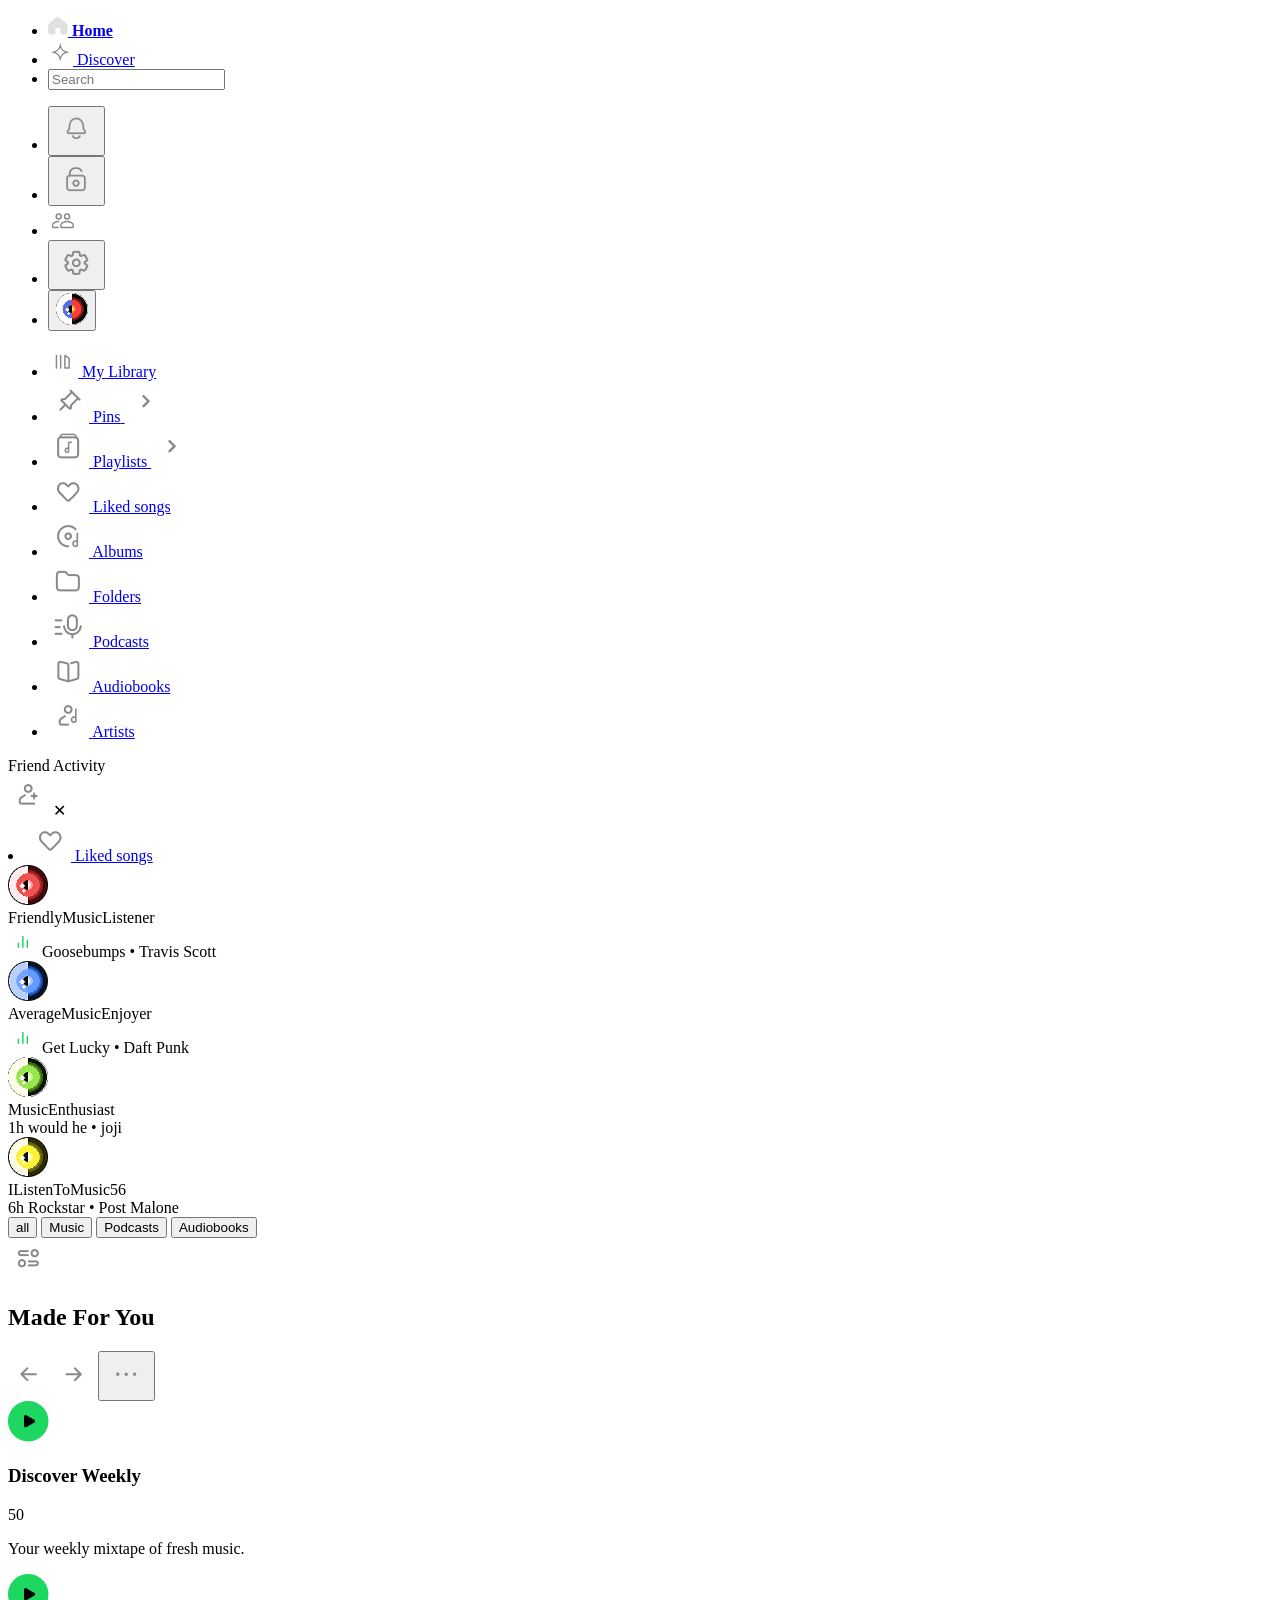
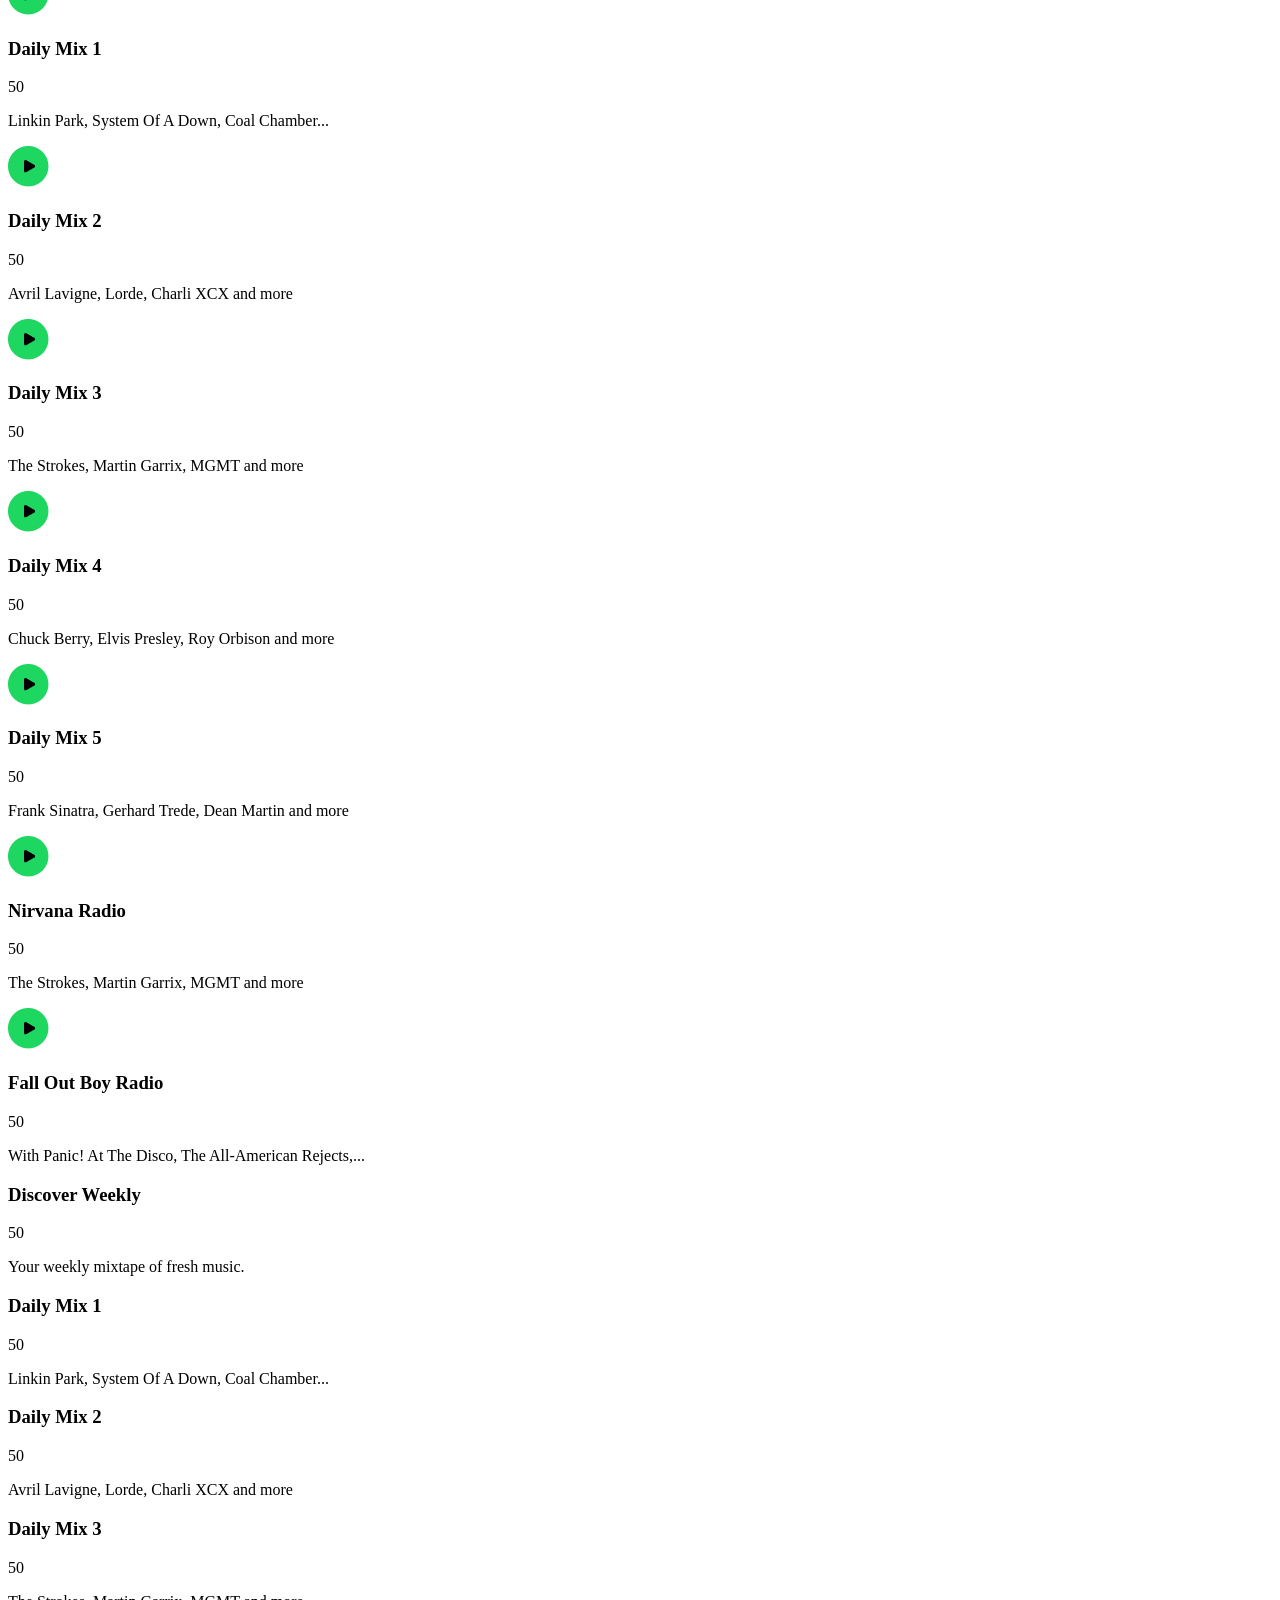
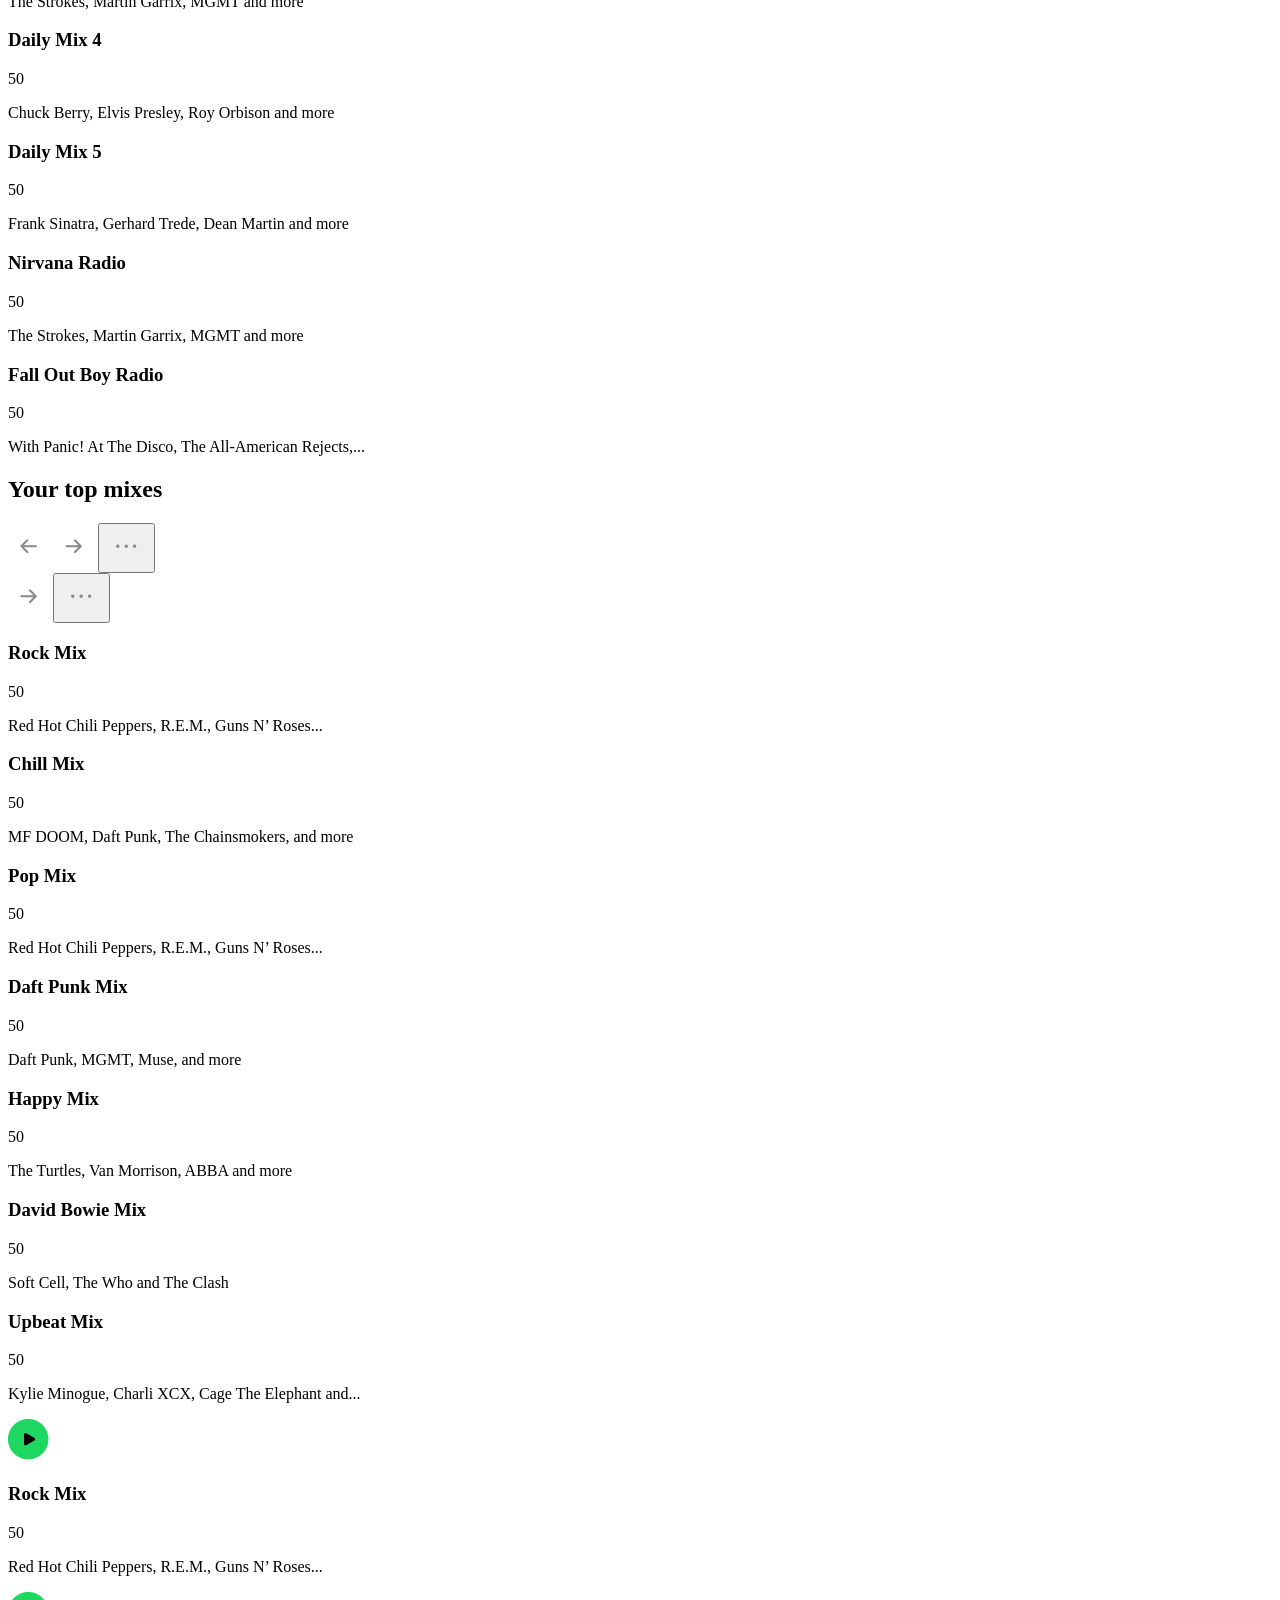
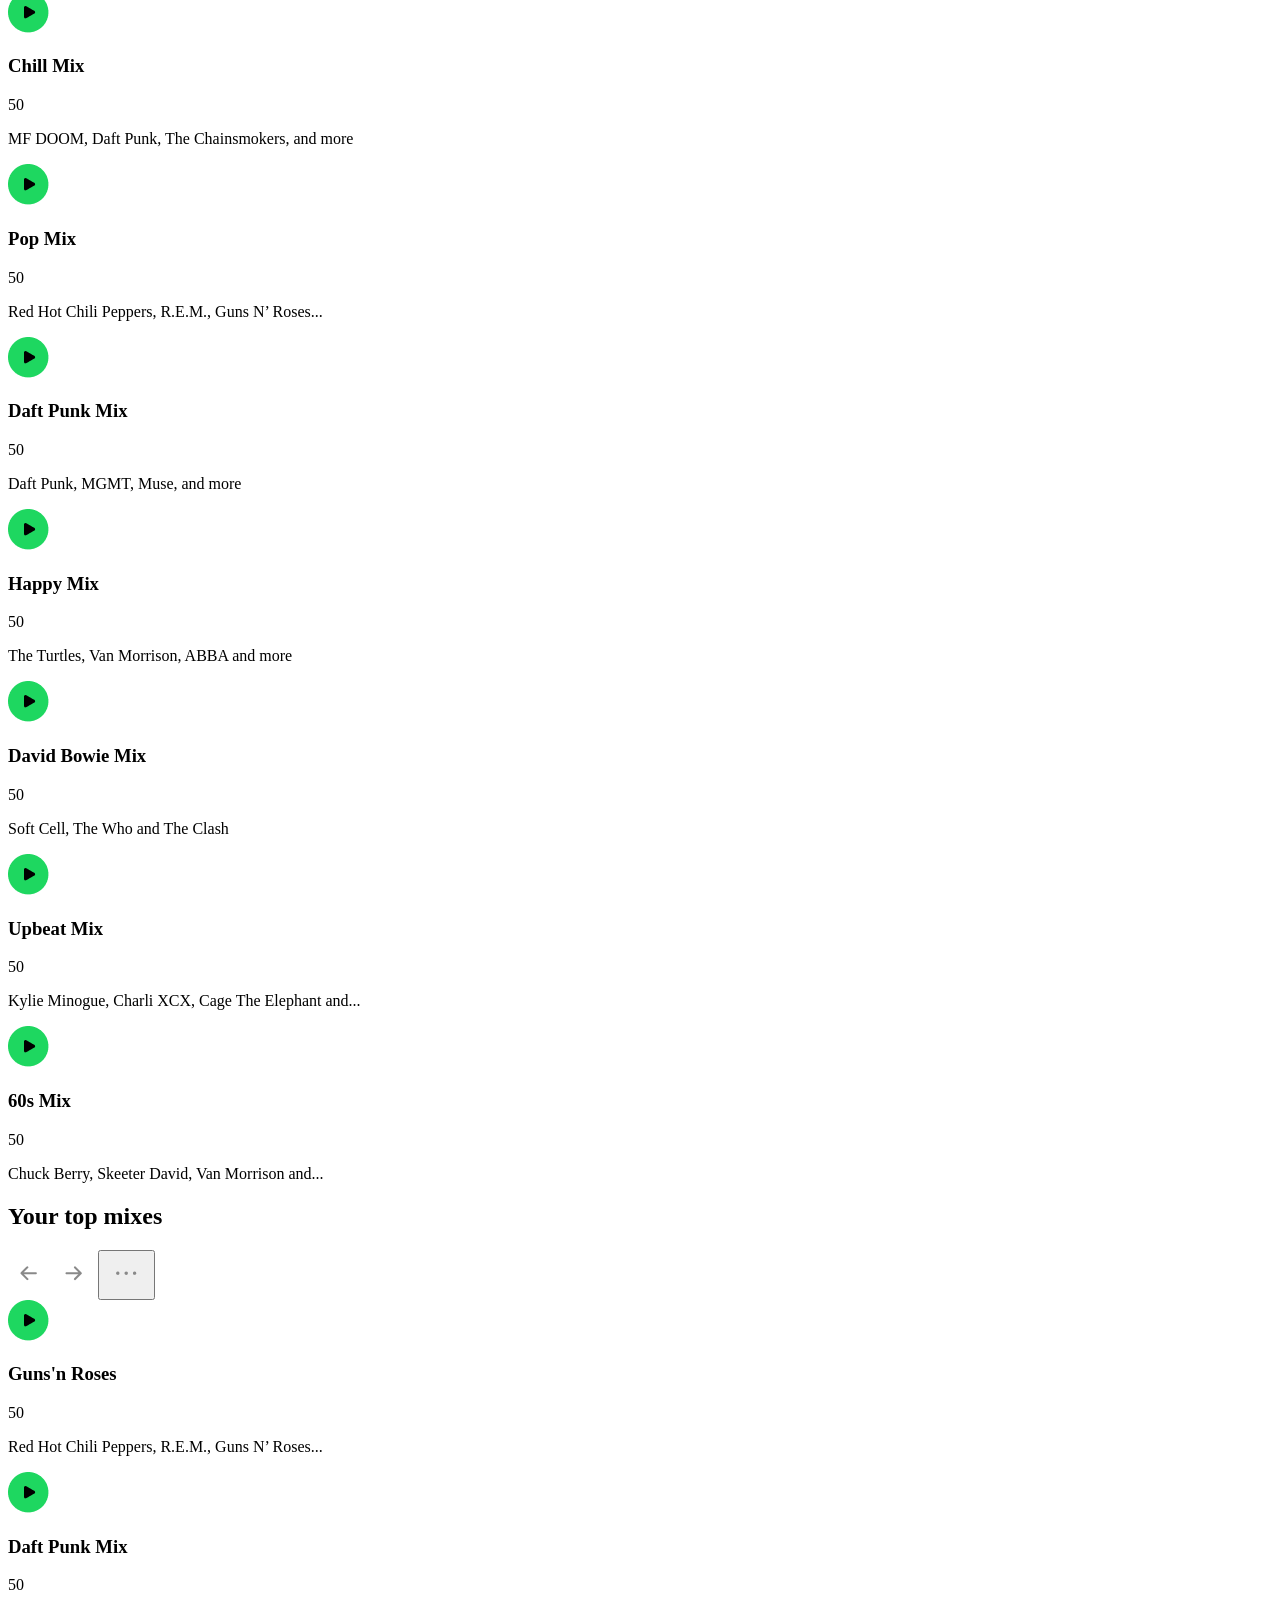
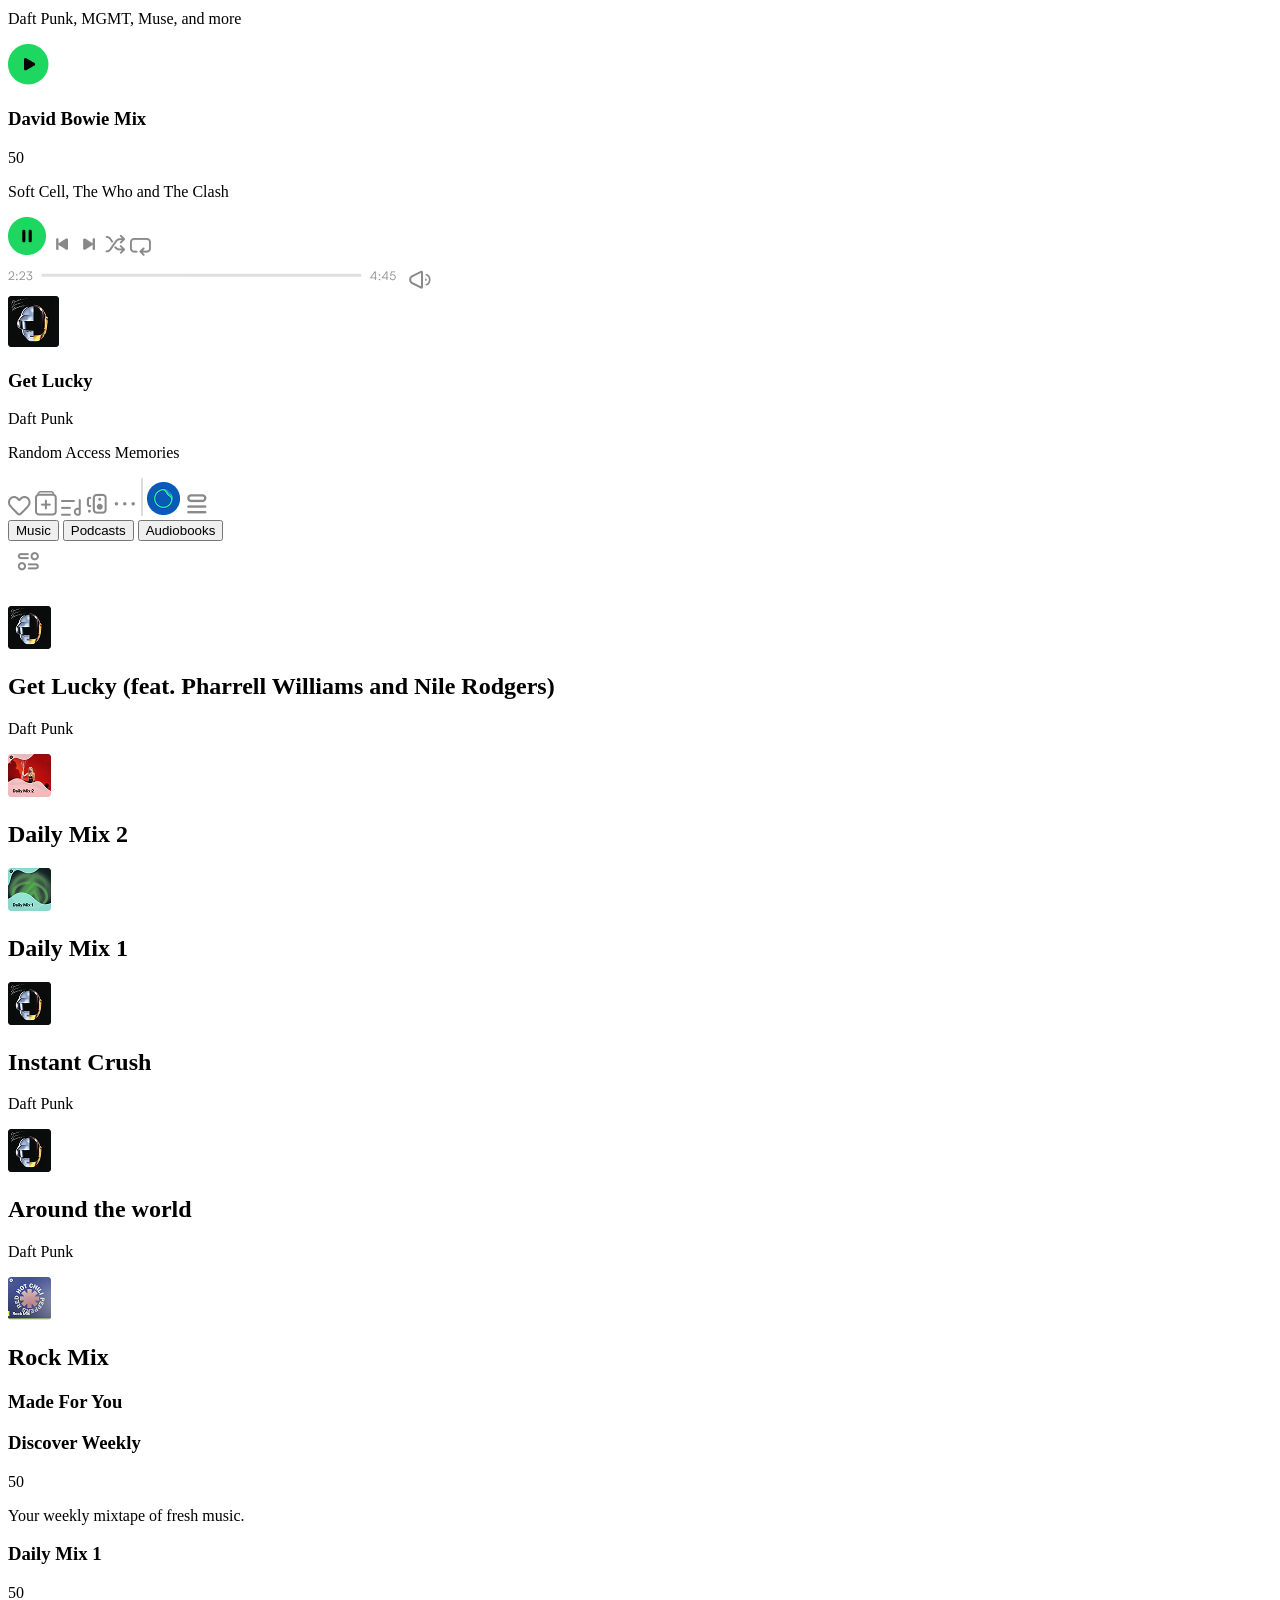
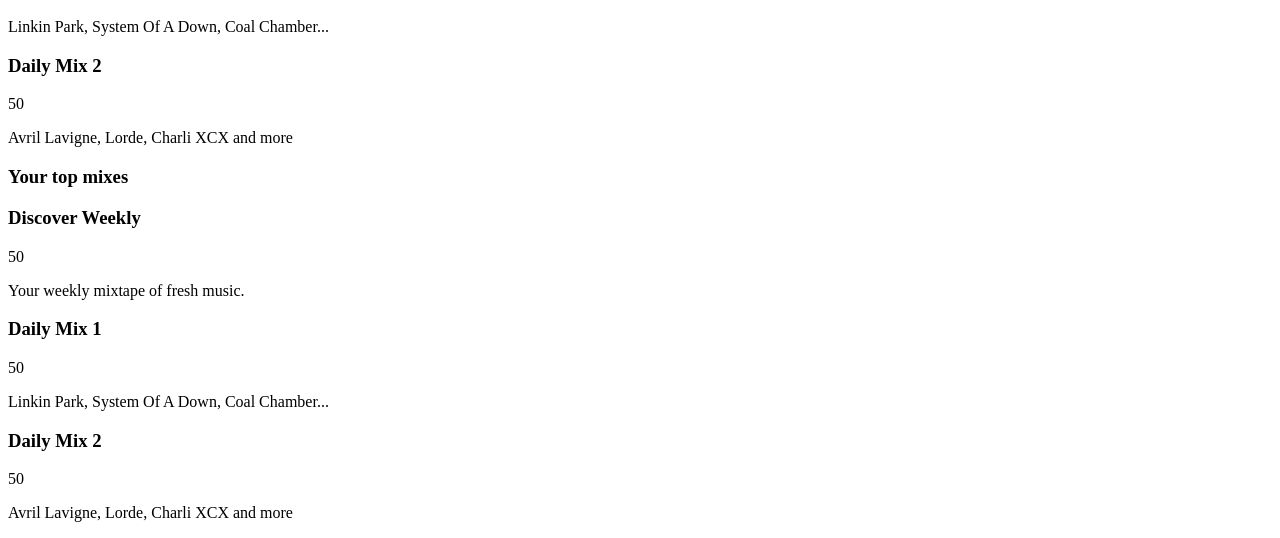
==== commit 5a7b66c5: "Merge branch 'main' into feature/MobileHome-main" ====
--- a/index.html
+++ b/index.html
@@ -9,7 +9,7 @@
 
 </head>
 
-<body>
+<body >
 
     <div class="desktop-wrapper">
         <!--navigation-->
@@ -221,6 +221,12 @@
                 </div>
 
             </div>
+      <li class="nav-aside__item">
+        <a href="/likedsongs.html" class="nav-aside__link">
+          <img class="nav-aside__icon" src="./assets/aside-icons/heart-icons.png" alt="heart" aria-hidden="true">
+          <span class="nav-aside__text">Liked songs</span>
+        </a>
+      </li>
 
             <div class="friends-sidebar__content">
                 <div class="friend-item">
@@ -451,6 +457,106 @@
                             With Panic! At The Disco, The All-American Rejects,...
                         </p>
                     </div>
+                    <div class="category__title-group">
+                        <h3 class="category__card-title">
+                            Discover Weekly
+                        </h3>
+                        <span class="text-color_hiphop">50</span>
+                    </div>
+                    <p class="category__content">
+                        Your weekly mixtape of fresh music.
+                    </p>
+                </div>
+                <div class="category__card">
+                    <div class="category__cover category__cover_DailyMix1">
+                    </div>
+                    <div class="category__title-group">
+                        <h3 class="category__card-title">
+                            Daily Mix 1
+                        </h3>
+                        <span class="text-color_pop">50</span>
+                    </div>
+                    <p class="category__content">
+                        Linkin Park, System Of A Down, Coal Chamber...
+                    </p>
+                </div>
+                <div class="category__card">
+                    <div class="category__cover category__cover_DailyMix2">
+                    </div>
+                    <div class="category__title-group">
+                        <h3 class="category__card-title">
+                            Daily Mix 2
+                        </h3>
+                        <span class="text-color_indie">50</span>
+                    </div>
+                    <p class="category__content">
+                        Avril Lavigne, Lorde, Charli XCX and more
+                    </p>
+                </div>
+                <div class="category__card">
+                    <div class="category__cover category__cover_DailyMix3">
+                    </div>
+                    <div class="category__title-group">
+                        <h3 class="category__card-title">
+                            Daily Mix 3
+                        </h3>
+                        <span class="text-color_instrumental">50</span>
+                    </div>
+                    <p class="category__content">
+                        The Strokes, Martin Garrix, MGMT and more
+                    </p>
+                </div>
+                <div class="category__card">
+                    <div class="category__cover category__cover_DailyMix4">
+                    </div>
+                    <div class="category__title-group">
+                        <h3 class="category__card-title">
+                            Daily Mix 4
+                        </h3>
+                        <span class="text-color_made">50</span>
+                    </div>
+                    <p class="category__content">
+                        Chuck Berry, Elvis Presley, Roy Orbison and more
+                    </p>
+                </div>
+                <div class="category__card">
+                    <div class="category__cover category__cover_DailyMix6">
+                    </div>
+                    <div class="category__title-group">
+                        <h3 class="category__card-title">
+                            Daily Mix 5
+                        </h3>
+                        <span>50</span>
+                    </div>
+                    <p class="category__content">
+                        Frank Sinatra, Gerhard Trede, Dean Martin and more
+                    </p>
+                </div>
+                <div class="category__card">
+                    <div class="category__cover category__cover_Nirvana">
+                    </div>
+                    <div class="category__title-group">
+                        <h3 class="category__card-title">
+                            Nirvana Radio
+                        </h3>
+                        <span>50</span>
+                    </div>
+                    <p class="category__content">
+                        The Strokes, Martin Garrix, MGMT and more
+                    </p>
+                </div>
+                <div class="category__card" id="last-card-MFY">
+                    <div class="category__cover category__cover_MixOutBoy">
+                    </div>
+                    <div class="category__title-group">
+                        <h3 class="category__card-title">
+                            Fall Out Boy Radio
+                        </h3>
+                        <span class="text-color_trending">50</span>
+                    </div>
+                    <p class="category__content">
+                        With Panic! At The Disco, The All-American Rejects,...
+                    </p>
                 </div>
 
             </section>
@@ -470,6 +576,105 @@
                             <img src="./assets/icon/More.png" alt="More">
                         </button>
                     </div>
+                    <a href="#last-card-YTM" class="category-right-arrow"><img src="./assets/icon/Arrow-Right.png"
+                            alt="Arrow Right"></a>
+                    <button class="category__btn">
+                        <img src="./assets/icon/More.png" alt="More">
+                    </button>
+                </div>
+            </div>
+            <!-- Your top mixes cards section -->
+            <div class="category__body slider">
+                <div class="category__card" id="first-card-YTM">
+                    <div class="category__cover category__cover_RockMix">
+                    </div>
+                    <div class="category__title-group">
+                        <h3 class="category__card-title">
+                            Rock Mix
+                        </h3>
+                        <span class="text-color_country">50</span>
+                    </div>
+                    <p class="category__content">
+                        Red Hot Chili Peppers, R.E.M., Guns N’ Roses...
+                    </p>
+                </div>
+                <div class="category__card">
+                    <div class="category__cover category__cover_ChillMix">
+                    </div>
+                    <div class="category__title-group">
+                        <h3 class="category__card-title">
+                            Chill Mix
+                        </h3>
+                        <span class="text-color_rock">50</span>
+                    </div>
+                    <p class="category__content">
+                        MF DOOM, Daft Punk, The Chainsmokers, and more
+                    </p>
+                </div>
+                <div class="category__card">
+                    <div class="category__cover category__cover_PopMix">
+                    </div>
+                    <div class="category__title-group">
+                        <h3 class="category__card-title">
+                            Pop Mix
+                        </h3>
+                        <span class="text-color_spotysingle">50</span>
+                    </div>
+                    <p class="category__content">
+                        Red Hot Chili Peppers, R.E.M., Guns N’ Roses...
+                    </p>
+                </div>
+                <div class="category__card">
+                    <div class="category__cover category__cover_DraftPunkMix">
+                    </div>
+                    <div class="category__title-group">
+                        <h3 class="category__card-title">
+                            Daft Punk Mix
+                        </h3>
+                        <span class="text-color_metal">50</span>
+                    </div>
+                    <p class="category__content">
+                        Daft Punk, MGMT, Muse, and more
+                    </p>
+                </div>
+                <div class="category__card">
+                    <div class="category__cover category__cover_HappyMix">
+                    </div>
+                    <div class="category__title-group">
+                        <h3 class="category__card-title">
+                            Happy Mix
+                        </h3>
+                        <span class="text-color_trending">50</span>
+                    </div>
+                    <p class="category__content">
+                        The Turtles, Van Morrison, ABBA and more
+                    </p>
+                </div>
+                <div class="category__card">
+                    <div class="category__cover category__cover_DavidBowieMix">
+                    </div>
+                    <div class="category__title-group">
+                        <h3 class="category__card-title">
+                            David Bowie Mix
+                        </h3>
+                        <span class="text-color_new">50</span>
+                    </div>
+                    <p class="category__content">
+                        Soft Cell, The Who and The Clash
+                    </p>
+                </div>
+                <div class="category__card">
+                    <div class="category__cover category__cover_UpbeatMix">
+                    </div>
+                    <div class="category__title-group">
+                        <h3 class="category__card-title">
+                            Upbeat Mix
+                        </h3>
+                        <span class="text-color_punk">50</span>
+                    </div>
+                    <p class="category__content">
+                        Kylie Minogue, Charli XCX, Cage The Elephant and...
+                    </p>
                 </div>
                 <!-- Your top mixes cards section -->
                 <div class="category__body slider">
@@ -695,188 +900,191 @@
     </div>
     <div class="mobile-view">
         <div class="mobile-layout">
-        <main class="mobileMain__content">
-            <section class="mobileMain-hdr">
-                <div class="mobileMain-hdr__button">
-                    <button class="mobileMain-hdr__btn">
-                        Music
-                    </button>
-                    <button class="mobileMain-hdr__btn">
-                        Podcasts
-                    </button>
-                    <button class="mobileMain-hdr__btn">
-                        Audiobooks
-                    </button>
-                    <!-- <img class="mobileMain-hdr__img" src="./assets/icon/Layoutcontrol.png" alt="Layout control"> -->
-                </div>
-                <img class="mobileMain-hdr__img" src="./assets/icon/Layoutcontrol.png" alt="Layout control">
-
-
-            </section>
-
-            <section class="mobileCards">
-                <h1></h1>
-                <div class="mobileCards__card">
-                    <img class="mobileCards-cover" src="./assets/image/MobileImage/ram.png" alt="Random Access Memory">
-                    <div class="mobileCards__content">
-                        <h2 class="mobileCards__title">Get Lucky (feat. Pharrell Williams and Nile Rodgers)</h2>
-                        <p class="mobileCards__artist">Daft Punk</p>
-                    </div>
-                </div>
-
-                <div class="mobileCards__card">
-                    <img class="mobileCards-cover" src="./assets/image/MobileImage/dailyMix2.png" alt="DailyMix2">
-                    <div class="mobileCards__content">
-                        <h2 class="mobileCards__title">Daily Mix 2</h2>
-                        <!-- <p class=".mobileCards__artist">Daft Punk</p> -->
-                    </div>
-                </div>
-
-                <div class="mobileCards__card">
-                    <img class="mobileCards-cover" src="./assets/image/MobileImage/DailyMix1.png" alt="DailyMix1">
-                    <div class="mobileCards__content">
-                        <h2 class="mobileCards__title">Daily Mix 1</h2>
-                        <!-- <p class=".mobileCards__artist">Daft Punk</p> -->
-                    </div>
-                </div>
-
-                <div class="mobileCards__card">
-                    <img class="mobileCards-cover" src="./assets/image/MobileImage/ram.png" alt="Random Access Memory">
-                    <div class="mobileCards__content">
-                        <h2 class="mobileCards__title">Instant Crush</h2>
-                        <p class="mobileCards__artist">Daft Punk</p>
-                    </div>
-                </div>
-
-                <div class="mobileCards__card">
-                    <img class="mobileCards-cover" src="./assets/image/MobileImage/ram.png" alt="Random Access Memory">
-                    <div class="mobileCards__content">
-                        <h2 class="mobileCards__title">Around the world</h2>
-                        <p class="mobileCards__artist">Daft Punk</p>
-                    </div>
-                </div>
-
-                <div class="mobileCards__card">
-                    <img class="mobileCards-cover" src="./assets/image/MobileImage/RockMix.png" alt="RockMix">
-                    <div class="mobileCards__content">
-                        <h2 class="mobileCards__title">Rock Mix</h2>
-                        <!-- <p class=".mobileCards__artist">Daft Punk</p> -->
-                    </div>
-                </div>
-            </section>
-
-            <!-- "Made For You" category section -->
-            <section class="MobileCat">
-                <h3 class="MobileCat__title">
-                    Made For You
-                </h3>
-                <!-- "made for you" cards section -->
-                <div class="MobileCat__body slider">
-                    <div class="MobileCat__card" id="first-card-MFY">
-                        <div class="MobileCat__cover_discovery">
-                            <!-- <img class="play" src="./assets/icon/Play_green.png" alt="Play"> -->
-                        </div>
-
-                        <div class="MobileCat__title-group">
-                            <h3 class="MobileCat__card-title">
-                                Discover Weekly
-                            </h3>
-                            <span class="">50</span>
-                        </div>
-                        <p class="MobileCat__content">
-                            Your weekly mixtape of fresh music.
-                        </p>
-                    </div>
-
-                    <div class="MobileCat__card">
-                        <div class="MobileCat__cover MobileCat__cover_DailyMix1">
-                            <!-- <img class="play" src="./assets/icon/Play_green.png" alt="Play"> -->
-                        </div>
-                        <div class="MobileCat__title-group">
-                            <h3 class="MobileCat__card-title">
-                                Daily Mix 1
-                            </h3>
-                            <span>50</span>
-                        </div>
-                        <p class="MobileCat__content">
-                            Linkin Park, System Of A Down, Coal Chamber...
-                        </p>
-                    </div>
-                    <div class="MobileCat__card">
-                        <div class="MobileCat__cover MobileCat__cover_DailyMix2">
-                            <!-- <img class="play" src="./assets/icon/Play_green.png" alt="Play"> -->
-                        </div>
-                        <div class="MobileCat__title-group">
-                            <h3 class="MobileCat__card-title">
-                                Daily Mix 2
-                            </h3>
-                            <span>50</span>
-                        </div>
-                        <p class="MobileCat__content">
-                            Avril Lavigne, Lorde, Charli XCX and more
-                        </p>
-                    </div>
-                </div>
-
-            </section>
-
-            <!-- "Your top Mixes" category section -->
-            <section class="MobileCat">
-                <h3 class="MobileCat__title">
-                    Your top mixes
-                </h3>
-                <!-- "Your top Mixes" cards section -->
-                <div class="MobileCat__body slider">
-                    <div class="MobileCat__card">
-                        <div class="MobileCat__cover_RockMix">
-                            <!-- <img class="play" src="./assets/icon/Play_green.png" alt="Play"> -->
-                        </div>
-
-                        <div class="MobileCat__title-group">
-                            <h3 class="MobileCat__card-title">
-                                Discover Weekly
-                            </h3>
-                            <span class="">50</span>
-                        </div>
-                        <p class="MobileCat__content">
-                            Your weekly mixtape of fresh music.
-                        </p>
-                    </div>
-
-                    <div class="MobileCat__card">
-                        <div class="MobileCat__cover MobileCat__cover_ChillMix">
-                            <!-- <img class="play" src="./assets/icon/Play_green.png" alt="Play"> -->
-                        </div>
-                        <div class="MobileCat__title-group">
-                            <h3 class="MobileCat__card-title">
-                                Daily Mix 1
-                            </h3>
-                            <span>50</span>
-                        </div>
-                        <p class="MobileCat__content">
-                            Linkin Park, System Of A Down, Coal Chamber...
-                        </p>
-                    </div>
-                    <div class="MobileCat__card">
-                        <div class="MobileCat__cover MobileCat__cover_PopMix">
-                            <!-- <img class="play" src="./assets/icon/Play_green.png" alt="Play"> -->
-                        </div>
-                        <div class="MobileCat__title-group">
-                            <h3 class="MobileCat__card-title">
-                                Daily Mix 2
-                            </h3>
-                            <span>50</span>
-                        </div>
-                        <p class="MobileCat__content">
-                            Avril Lavigne, Lorde, Charli XCX and more
-                        </p>
-                    </div>
-                </div>
-            </section>
-
-        </main>
-    </div>
-    <footer></footer>
+            <main class="mobileMain__content">
+                <section class="mobileMain-hdr">
+                    <div class="mobileMain-hdr__button">
+                        <button class="mobileMain-hdr__btn">
+                            Music
+                        </button>
+                        <button class="mobileMain-hdr__btn">
+                            Podcasts
+                        </button>
+                        <button class="mobileMain-hdr__btn">
+                            Audiobooks
+                        </button>
+                        <!-- <img class="mobileMain-hdr__img" src="./assets/icon/Layoutcontrol.png" alt="Layout control"> -->
+                    </div>
+                    <img class="mobileMain-hdr__img" src="./assets/icon/Layoutcontrol.png" alt="Layout control">
+
+
+                </section>
+
+                <section class="mobileCards">
+                    <h1></h1>
+                    <div class="mobileCards__card">
+                        <img class="mobileCards-cover" src="./assets/image/MobileImage/ram.png"
+                            alt="Random Access Memory">
+                        <div class="mobileCards__content">
+                            <h2 class="mobileCards__title">Get Lucky (feat. Pharrell Williams and Nile Rodgers)</h2>
+                            <p class="mobileCards__artist">Daft Punk</p>
+                        </div>
+                    </div>
+
+                    <div class="mobileCards__card">
+                        <img class="mobileCards-cover" src="./assets/image/MobileImage/dailyMix2.png" alt="DailyMix2">
+                        <div class="mobileCards__content">
+                            <h2 class="mobileCards__title">Daily Mix 2</h2>
+                            <!-- <p class=".mobileCards__artist">Daft Punk</p> -->
+                        </div>
+                    </div>
+
+                    <div class="mobileCards__card">
+                        <img class="mobileCards-cover" src="./assets/image/MobileImage/DailyMix1.png" alt="DailyMix1">
+                        <div class="mobileCards__content">
+                            <h2 class="mobileCards__title">Daily Mix 1</h2>
+                            <!-- <p class=".mobileCards__artist">Daft Punk</p> -->
+                        </div>
+                    </div>
+
+                    <div class="mobileCards__card">
+                        <img class="mobileCards-cover" src="./assets/image/MobileImage/ram.png"
+                            alt="Random Access Memory">
+                        <div class="mobileCards__content">
+                            <h2 class="mobileCards__title">Instant Crush</h2>
+                            <p class="mobileCards__artist">Daft Punk</p>
+                        </div>
+                    </div>
+
+                    <div class="mobileCards__card">
+                        <img class="mobileCards-cover" src="./assets/image/MobileImage/ram.png"
+                            alt="Random Access Memory">
+                        <div class="mobileCards__content">
+                            <h2 class="mobileCards__title">Around the world</h2>
+                            <p class="mobileCards__artist">Daft Punk</p>
+                        </div>
+                    </div>
+
+                    <div class="mobileCards__card">
+                        <img class="mobileCards-cover" src="./assets/image/MobileImage/RockMix.png" alt="RockMix">
+                        <div class="mobileCards__content">
+                            <h2 class="mobileCards__title">Rock Mix</h2>
+                            <!-- <p class=".mobileCards__artist">Daft Punk</p> -->
+                        </div>
+                    </div>
+                </section>
+
+                <!-- "Made For You" category section -->
+                <section class="MobileCat">
+                    <h3 class="MobileCat__title">
+                        Made For You
+                    </h3>
+                    <!-- "made for you" cards section -->
+                    <div class="MobileCat__body slider">
+                        <div class="MobileCat__card" id="first-card-MFY">
+                            <div class="MobileCat__cover_discovery">
+                                <!-- <img class="play" src="./assets/icon/Play_green.png" alt="Play"> -->
+                            </div>
+
+                            <div class="MobileCat__title-group">
+                                <h3 class="MobileCat__card-title">
+                                    Discover Weekly
+                                </h3>
+                                <span class="">50</span>
+                            </div>
+                            <p class="MobileCat__content">
+                                Your weekly mixtape of fresh music.
+                            </p>
+                        </div>
+
+                        <div class="MobileCat__card">
+                            <div class="MobileCat__cover MobileCat__cover_DailyMix1">
+                                <!-- <img class="play" src="./assets/icon/Play_green.png" alt="Play"> -->
+                            </div>
+                            <div class="MobileCat__title-group">
+                                <h3 class="MobileCat__card-title">
+                                    Daily Mix 1
+                                </h3>
+                                <span>50</span>
+                            </div>
+                            <p class="MobileCat__content">
+                                Linkin Park, System Of A Down, Coal Chamber...
+                            </p>
+                        </div>
+                        <div class="MobileCat__card">
+                            <div class="MobileCat__cover MobileCat__cover_DailyMix2">
+                                <!-- <img class="play" src="./assets/icon/Play_green.png" alt="Play"> -->
+                            </div>
+                            <div class="MobileCat__title-group">
+                                <h3 class="MobileCat__card-title">
+                                    Daily Mix 2
+                                </h3>
+                                <span>50</span>
+                            </div>
+                            <p class="MobileCat__content">
+                                Avril Lavigne, Lorde, Charli XCX and more
+                            </p>
+                        </div>
+                    </div>
+
+                </section>
+
+                <!-- "Your top Mixes" category section -->
+                <section class="MobileCat">
+                    <h3 class="MobileCat__title">
+                        Your top mixes
+                    </h3>
+                    <!-- "Your top Mixes" cards section -->
+                    <div class="MobileCat__body slider">
+                        <div class="MobileCat__card">
+                            <div class="MobileCat__cover_RockMix">
+                                <!-- <img class="play" src="./assets/icon/Play_green.png" alt="Play"> -->
+                            </div>
+
+                            <div class="MobileCat__title-group">
+                                <h3 class="MobileCat__card-title">
+                                    Discover Weekly
+                                </h3>
+                                <span class="">50</span>
+                            </div>
+                            <p class="MobileCat__content">
+                                Your weekly mixtape of fresh music.
+                            </p>
+                        </div>
+
+                        <div class="MobileCat__card">
+                            <div class="MobileCat__cover MobileCat__cover_ChillMix">
+                                <!-- <img class="play" src="./assets/icon/Play_green.png" alt="Play"> -->
+                            </div>
+                            <div class="MobileCat__title-group">
+                                <h3 class="MobileCat__card-title">
+                                    Daily Mix 1
+                                </h3>
+                                <span>50</span>
+                            </div>
+                            <p class="MobileCat__content">
+                                Linkin Park, System Of A Down, Coal Chamber...
+                            </p>
+                        </div>
+                        <div class="MobileCat__card">
+                            <div class="MobileCat__cover MobileCat__cover_PopMix">
+                                <!-- <img class="play" src="./assets/icon/Play_green.png" alt="Play"> -->
+                            </div>
+                            <div class="MobileCat__title-group">
+                                <h3 class="MobileCat__card-title">
+                                    Daily Mix 2
+                                </h3>
+                                <span>50</span>
+                            </div>
+                            <p class="MobileCat__content">
+                                Avril Lavigne, Lorde, Charli XCX and more
+                            </p>
+                        </div>
+                    </div>
+                </section>
+
+            </main>
+        </div>
+        <footer></footer>
     </div>
 </body>
 
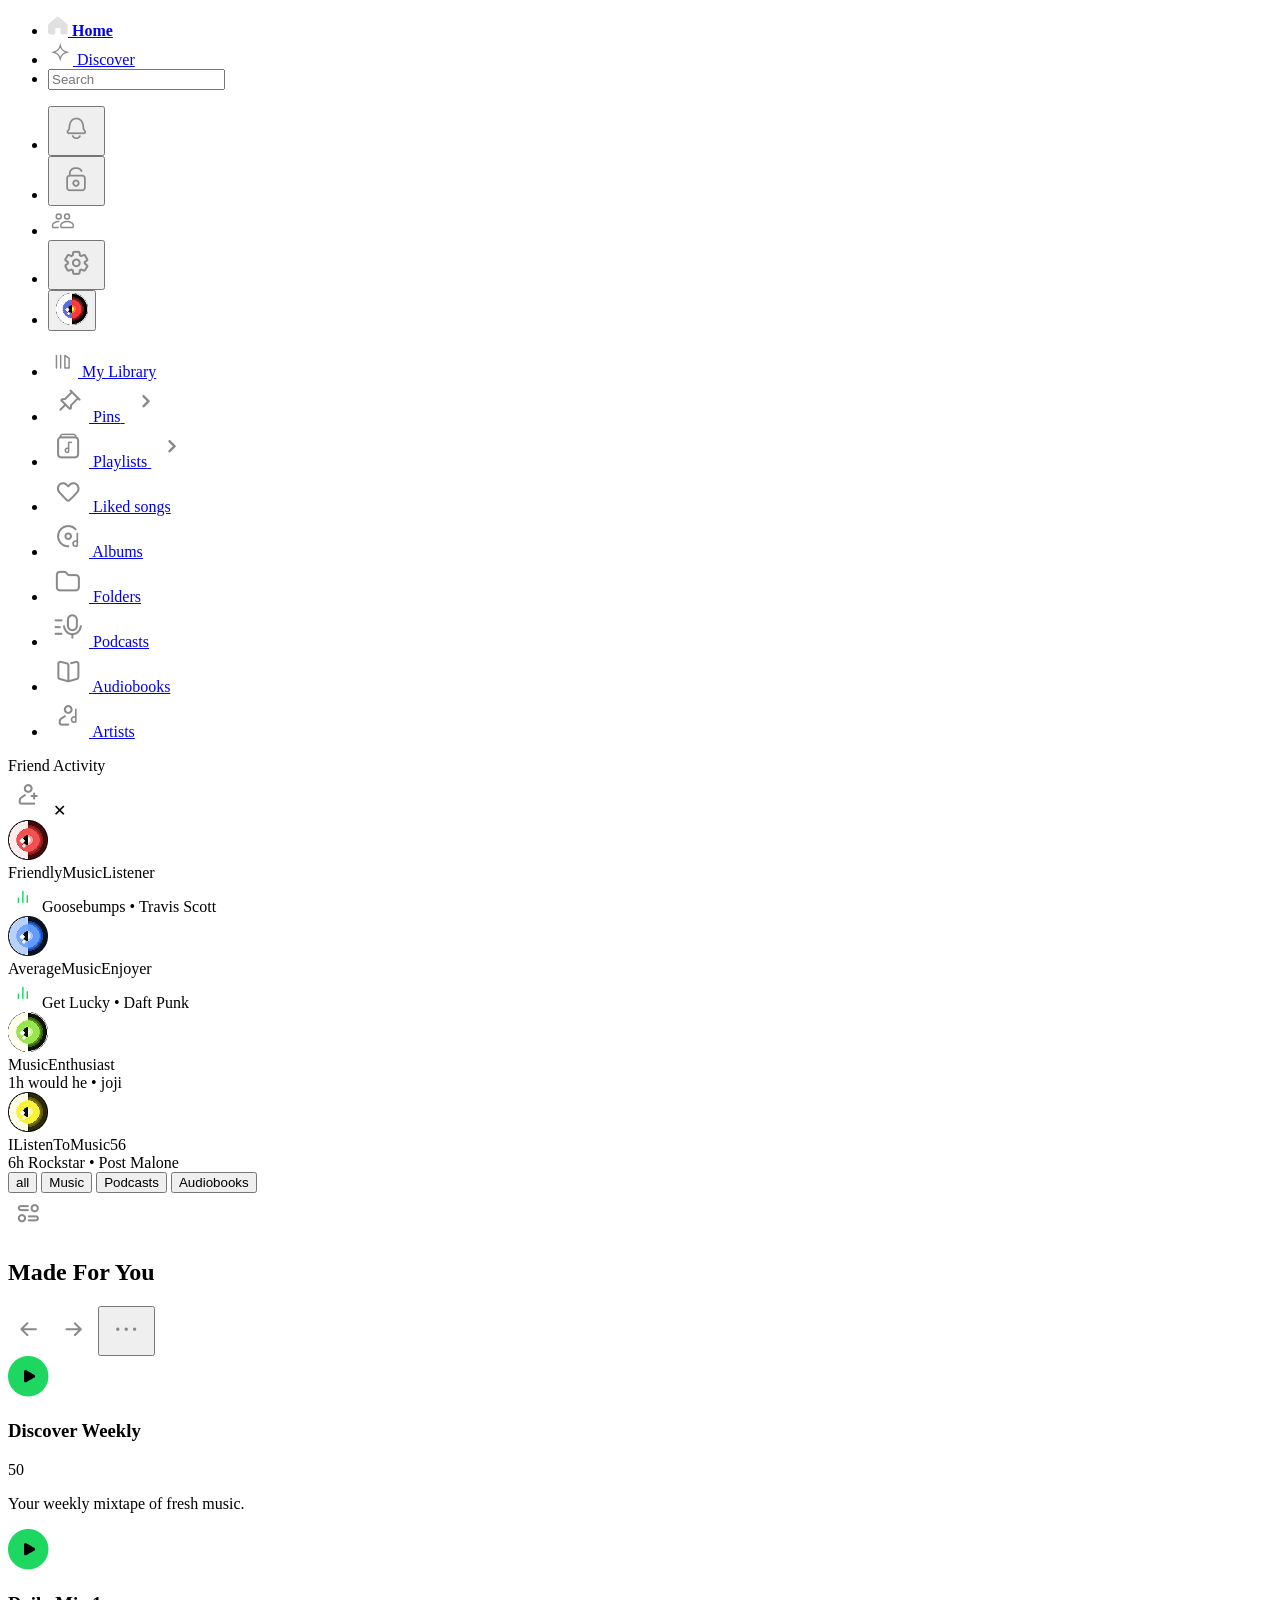
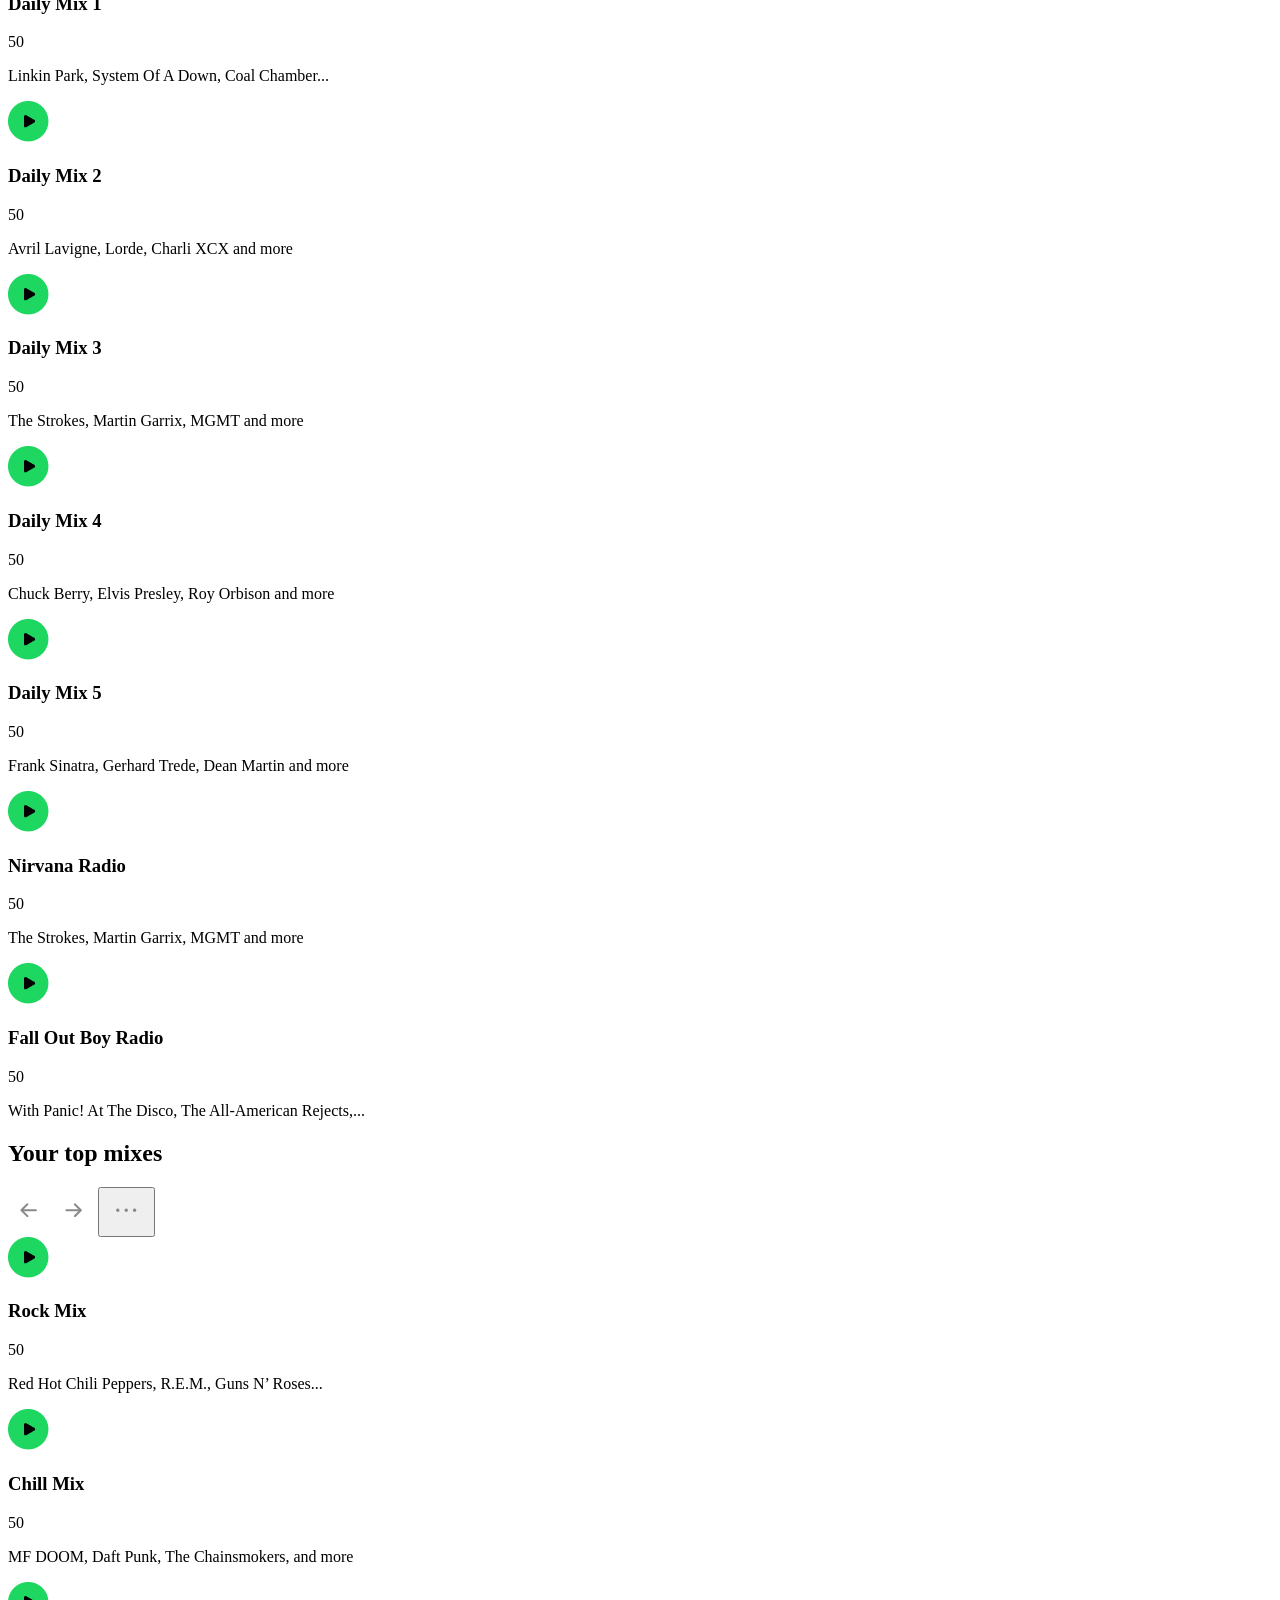
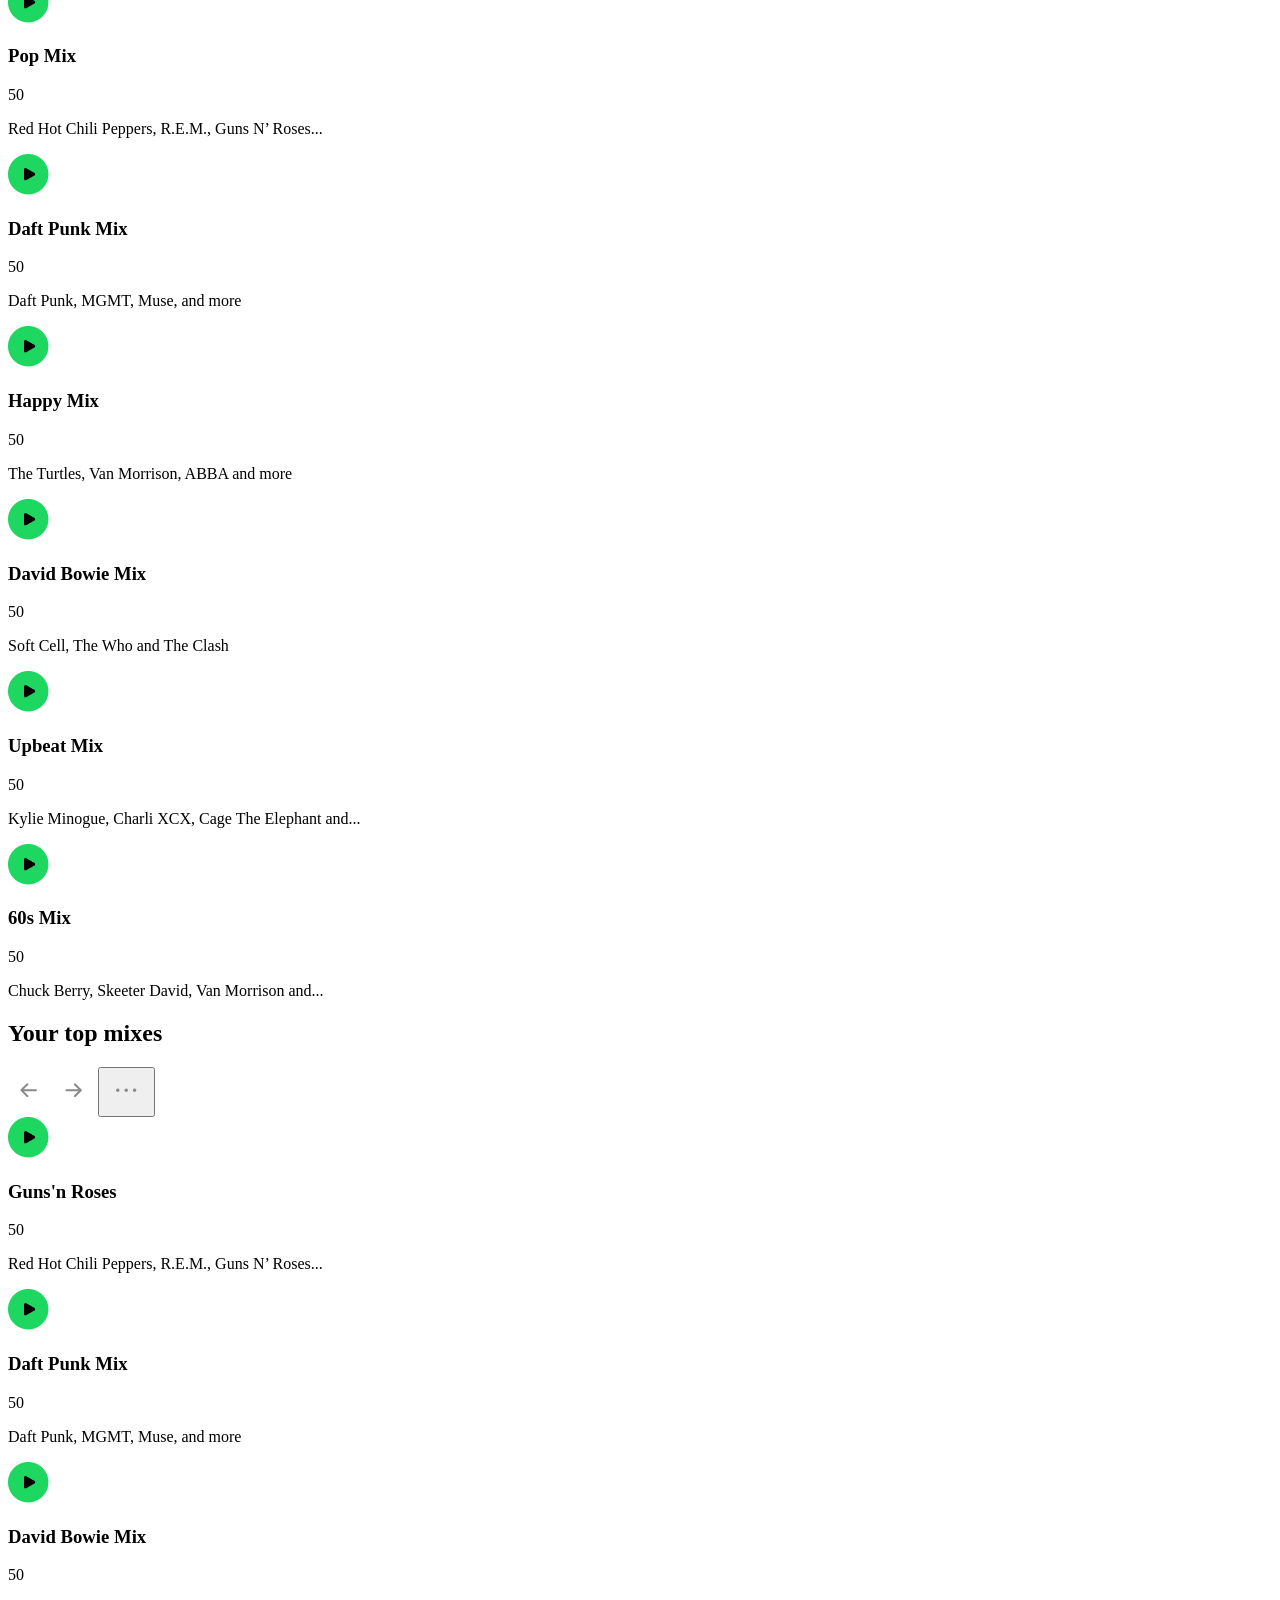
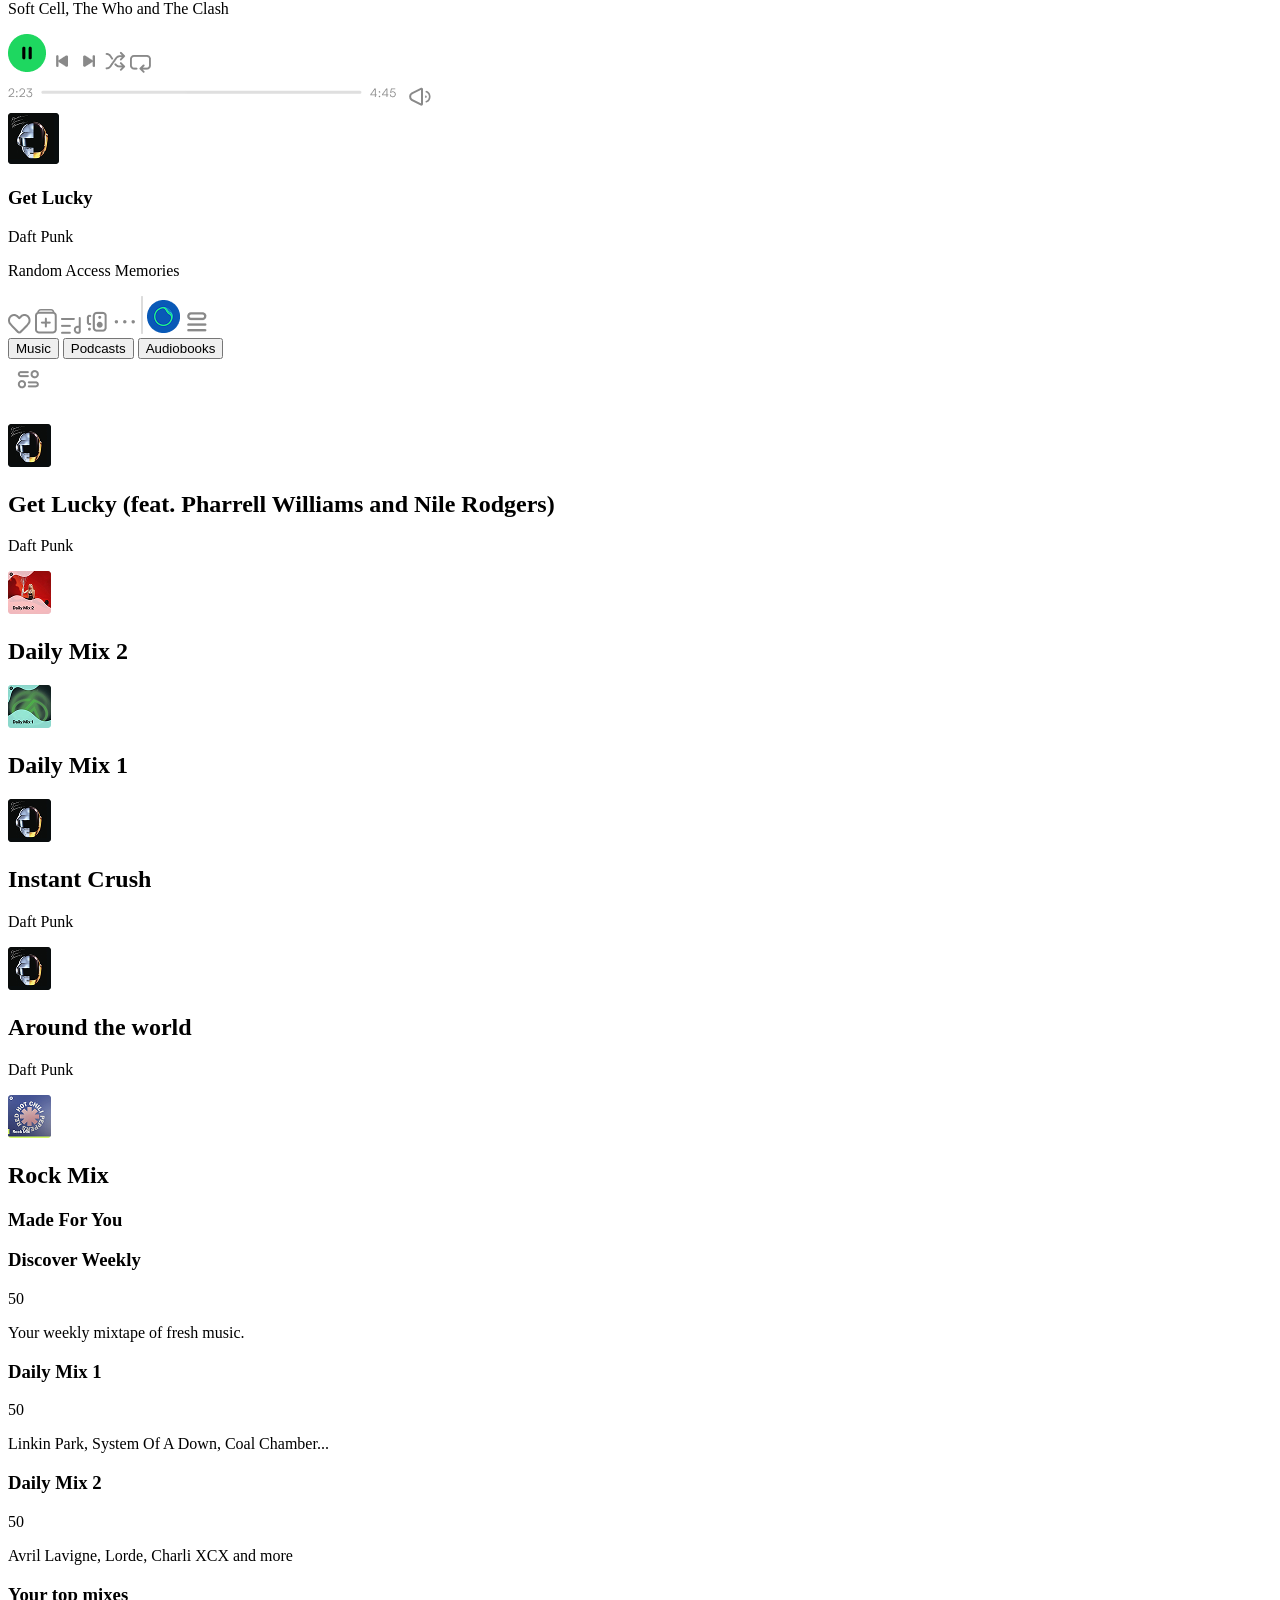
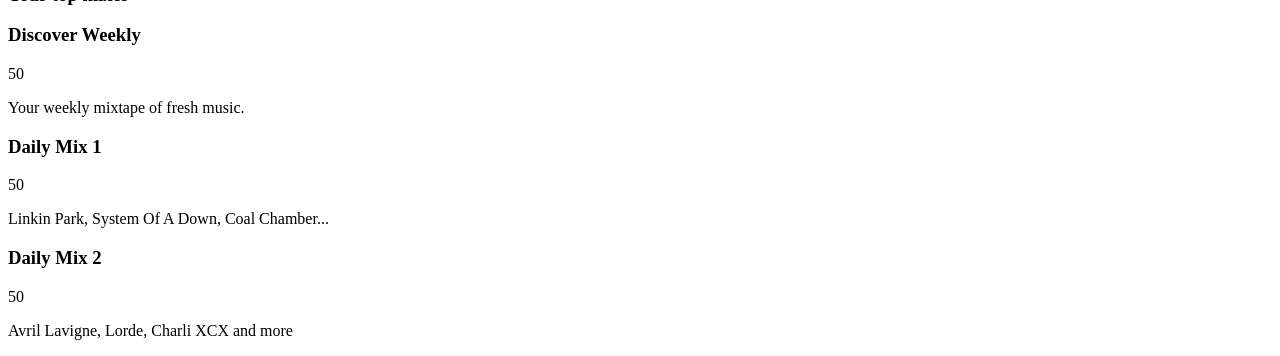
==== commit 422bcc0e: "feat: add responsive mobile style from home page" ====
--- a/index.html
+++ b/index.html
@@ -9,459 +9,342 @@
 
 </head>
 
-<body >
+<body>
 
     <div class="desktop-wrapper">
+
         <!--navigation-->
-        <input type="checkbox" id="friends-toggle" style="display: none;">
-        <header class="header">
-            <nav class="nav">
-
-                <ul class="nav__list">
-                    <li class="nav__item">
-                        <a href="/index.html" class="nav__link">
-                            <!-- <img class="nav__icon" src="./assets/header-icons/home-icon.png" alt="home-icon"> -->
-                            <svg xmlns="http://www.w3.org/2000/svg" width="20" height="20" viewBox="0 0 23 21"
-                                fill="none">
-                                <path
-                                    d="M1.17859 9.98612V17.4946C1.17859 18.4245 1.93244 19.1784 2.86237 19.1784H6.22994C6.79611 19.2071 7.27089 18.7557 7.27089 18.1888V13.2814C7.27089 12.3557 8.01812 11.6037 8.94378 11.5977L13.7313 11.5667C14.6655 11.5607 15.426 12.3163 15.426 13.2505V18.2717C15.426 18.7724 15.8319 19.1784 16.3326 19.1784H19.7002C20.6301 19.1784 21.384 18.4245 21.384 17.4946V9.98612C21.384 9.49083 21.1659 9.02066 20.7878 8.70074L12.3689 1.57704C11.7411 1.04583 10.8215 1.04583 10.1937 1.57704L1.77475 8.70074C1.39665 9.02066 1.17859 9.49083 1.17859 9.98612Z"
-                                    fill="#E0E0E0" stroke="#E0E0E0" stroke-width="2.3573" stroke-linecap="round"
-                                    stroke-linejoin="round" />
-                            </svg>
-                            <span class="nav__text"><b>Home</b></span>
-                        </a>
-                    </li>
-
-                    <li class="nav__item">
-                        <a href="#" class="nav__link">
-                            <!-- <img class="nav__icon" src="./assets/header-icons/Star-icon.png" alt="Star-icon"> -->
-
-                            <svg xmlns="http://www.w3.org/2000/svg" width="25" height="25" viewBox="0 0 41 41"
-                                fill="none">
-                                <path
-                                    d="M20.5903 29.5869C21.8159 25.2217 25.2271 21.8105 29.5923 20.585L31.3872 20.0811L29.5923 19.5771C25.2271 18.3516 21.8159 14.9404 20.5903 10.5752L20.0864 8.78027L19.5825 10.5752C18.357 14.9404 14.9457 18.3516 10.5806 19.5771L8.78564 20.0811L10.5806 20.585C14.9457 21.8105 18.357 25.2217 19.5825 29.5869L20.0864 31.3818L20.5903 29.5869Z"
-                                    stroke="#898989" stroke-width="2" />
-                            </svg>
-                            <span class="nav__text">Discover</span>
-                        </a>
-                    </li>
-
-                    <li class="nav__items">
-                        <a href="/search.html" class="nav__link nav__btn">
-                            <input type="text" name="search" placeholder="Search " class="nav__icon nav__text ">
-
-                        </a>
-                    </li>
-                </ul>
-
-                <ul class="nav__list">
-                    <li class="nav__items">
-                        <button href="#" class="nav__btn">
-                            <img class="nav__icon" src="./assets/header-icons/notification-icon.png"
-                                alt="notification-icon">
-
-                        </button>
-                    </li>
-
-                    <li class="nav__items">
-                        <button href="#" class="nav__btn">
-                            <img class="nav__icon" src="./assets/header-icons/unlock-icon.png" alt="unlock-icon">
-
-                        </button>
-                    </li>
-
-                    <!-- <li class="nav__item">
+    <input type="checkbox" id="friends-toggle" style="display: none;">
+    <header class="header">
+        <nav class="nav">
+
+            <ul class="nav__list">
+                <li class="nav__item">
+                    <a href="/index.html" class="nav__link">
+                        <!-- <img class="nav__icon" src="./assets/header-icons/home-icon.png" alt="home-icon"> -->
+                        <svg xmlns="http://www.w3.org/2000/svg" width="20" height="20" viewBox="0 0 23 21" fill="none">
+                            <path
+                                d="M1.17859 9.98612V17.4946C1.17859 18.4245 1.93244 19.1784 2.86237 19.1784H6.22994C6.79611 19.2071 7.27089 18.7557 7.27089 18.1888V13.2814C7.27089 12.3557 8.01812 11.6037 8.94378 11.5977L13.7313 11.5667C14.6655 11.5607 15.426 12.3163 15.426 13.2505V18.2717C15.426 18.7724 15.8319 19.1784 16.3326 19.1784H19.7002C20.6301 19.1784 21.384 18.4245 21.384 17.4946V9.98612C21.384 9.49083 21.1659 9.02066 20.7878 8.70074L12.3689 1.57704C11.7411 1.04583 10.8215 1.04583 10.1937 1.57704L1.77475 8.70074C1.39665 9.02066 1.17859 9.49083 1.17859 9.98612Z"
+                                fill="#E0E0E0" stroke="#E0E0E0" stroke-width="2.3573" stroke-linecap="round"
+                                stroke-linejoin="round" />
+                        </svg>
+                        <span class="nav__text"><b>Home</b></span>
+                    </a>
+                </li>
+
+                <li class="nav__item">
+                    <a href="#" class="nav__link">
+                        <!-- <img class="nav__icon" src="./assets/header-icons/Star-icon.png" alt="Star-icon"> -->
+
+                        <svg xmlns="http://www.w3.org/2000/svg" width="25" height="25" viewBox="0 0 41 41" fill="none">
+                            <path
+                                d="M20.5903 29.5869C21.8159 25.2217 25.2271 21.8105 29.5923 20.585L31.3872 20.0811L29.5923 19.5771C25.2271 18.3516 21.8159 14.9404 20.5903 10.5752L20.0864 8.78027L19.5825 10.5752C18.357 14.9404 14.9457 18.3516 10.5806 19.5771L8.78564 20.0811L10.5806 20.585C14.9457 21.8105 18.357 25.2217 19.5825 29.5869L20.0864 31.3818L20.5903 29.5869Z"
+                                stroke="#898989" stroke-width="2" />
+                        </svg>
+                        <span class="nav__text">Discover</span>
+                    </a>
+                </li>
+
+                <li class="nav__items">
+                    <a href="/search.html" class="nav__link nav__btn">
+                        <input type="text" name="search" placeholder="Search " class="nav__icon nav__text ">
+
+                    </a>
+                </li>
+            </ul>
+
+            <ul class="nav__list">
+                <li class="nav__items">
+                    <button href="#" class="nav__btn">
+                        <img class="nav__icon" src="./assets/header-icons/notification-icon.png"
+                            alt="notification-icon">
+
+                    </button>
+                </li>
+
+                <li class="nav__items">
+                    <button href="#" class="nav__btn">
+                        <img class="nav__icon" src="./assets/header-icons/unlock-icon.png" alt="unlock-icon">
+
+                    </button>
+                </li>
+
+                <!-- <li class="nav__item">
         <a href="#" class="nav__link">
           <img class="nav__icon" src="./assets/header-icons/friends-icon.png" alt="friends-icon">
          
         </a>
       </li> -->
 
-                    <li class="nav__items">
-                        <label for="friends-toggle" class="nav__friends-trigger nav__btn">
-                            <!-- <img class="nav__icon" src="./assets/header-icons/friends-icon.png" alt="Friends Activity"> -->
-                            <svg xmlns="http://www.w3.org/2000/svg" width="30" height="30" viewBox="0 0 41 41"
-                                fill="none">
-                                <path
-                                    d="M29.4 14.3136C29.4 16.1735 27.8922 17.6812 26.0324 17.6812C24.1725 17.6812 22.6648 16.1735 22.6648 14.3136C22.6648 12.4538 24.1725 10.946 26.0324 10.946C27.8922 10.946 29.4 12.4538 29.4 14.3136Z"
-                                    stroke="#898989" stroke-width="2.02054" />
-                                <path
-                                    d="M19.113 23.4167L19.8628 22.9168C21.6898 21.6988 23.8365 21.0488 26.0324 21.0488C28.2282 21.0488 30.3749 21.6988 32.2019 22.9168L32.9517 23.4167C33.8885 24.0412 34.4513 25.0927 34.4513 26.2187V27.8962C34.4513 28.7641 33.7477 29.4677 32.8797 29.4677H26.0324H19.185C18.317 29.4677 17.6134 28.7641 17.6134 27.8962V26.2187C17.6134 25.0927 18.1762 24.0412 19.113 23.4167Z"
-                                    stroke="#898989" stroke-width="2.02054" stroke-linecap="round"
-                                    stroke-linejoin="round" />
-                                <path
-                                    d="M17.9811 14.3136C17.9811 16.1735 16.4734 17.6812 14.6135 17.6812C12.7537 17.6812 11.246 16.1735 11.246 14.3136C11.246 12.4538 12.7537 10.946 14.6135 10.946C16.4734 10.946 17.9811 12.4538 17.9811 14.3136Z"
-                                    stroke="#898989" stroke-width="2.02054" />
-                                <path
-                                    d="M14.6135 21.0488C12.4177 21.0488 10.271 21.6988 8.44398 22.9168L7.69419 23.4167C6.75734 24.0412 6.19461 25.0927 6.19461 26.2187V27.8962C6.19461 28.7641 6.89821 29.4677 7.76614 29.4677H13.8271"
-                                    stroke="#898989" stroke-width="2.02054" stroke-linecap="round"
-                                    stroke-linejoin="round" />
-                            </svg>
-                        </label>
-                    </li>
-
-                    <li class="nav__items">
-                        <button href="#" class="nav__btn">
-                            <img class="nav__icon" src="./assets/header-icons/settings-icon.png" alt="settings-icon">
-
-                        </button>
-                    </li>
-
-                    <li class="nav__items">
-                        <button href="#" class="nav__btn">
-                            <img class="nav__icon" src="./assets/header-icons/dark-mode-icon.png" alt="dark-mode-icon">
-
-                        </button>
-                    </li>
-                </ul>
-
-            </nav>
-        </header>
-        <!--left side-bar-->
-        <aside class="sidebar">
-            <nav class="nav-aside" aria-label="Main Navigation">
-                <ul class="nav-aside__list">
-
-                    <li class="nav-aside__item">
-                        <a href="/library.html" class="nav-aside__link nav-aside__link--active">
-                            <!-- <img class="nav-aside__icon" src="./assets/aside-icons/library-icon.png" alt="library" aria-hidden="true"> -->
-                            <svg xmlns="http://www.w3.org/2000/svg" width="30" height="30" viewBox="0 0 41 41"
-                                fill="none">
-                                <g clip-path="url(#clip0_11021_3266)">
-                                    <path d="M11.562 11.5621V28.849" stroke="#898989" stroke-width="2.02054"
-                                        stroke-linecap="round" stroke-linejoin="round" />
-                                    <path d="M17.3242 11.5621V28.849" stroke="#898989" stroke-width="2.02054"
-                                        stroke-linecap="round" stroke-linejoin="round" />
-                                    <path d="M23.0865 28.849V11.5621L28.8488 15.5514V28.849H23.0865Z" stroke="#898989"
-                                        stroke-width="2.02054" stroke-linecap="round" stroke-linejoin="round" />
-                                </g>
-                                <defs>
-
-                            </svg>
-                            <span class="nav-aside__text">My Library</span>
-                        </a>
-                    </li>
-
-                    <li class="nav-aside__item">
-                        <a href="/search" class="nav-aside__link">
-                            <img class="nav-aside__icon" src="./assets/aside-icons/pin-icon.png" alt="pin"
-                                aria-hidden="true">
-                            <span class="nav-aside__text">Pins</span>
-                        </a>
-                        <img class="nav-aside__vector" src="./assets/aside-icons/vector-icon.png" alt="vector">
-                    </li>
-
-                    <li class="nav-aside__item">
-                        <a href="/library" class="nav-aside__link">
-                            <img class="nav-aside__icon" src="./assets/aside-icons/playlist-icon.png" alt="playlist"
-                                aria-hidden="true">
-                            <span class="nav-aside__text">Playlists</span>
-                        </a>
-                        <img class="nav-aside__vector" src="./assets/aside-icons/vector-icon.png" alt="vector">
-                    </li>
-
-                    <li class="nav-aside__item">
-                        <a href="/library" class="nav-aside__link">
-                            <img class="nav-aside__icon" src="./assets/aside-icons/heart-icons.png" alt="heart"
-                                aria-hidden="true">
-                            <span class="nav-aside__text">Liked songs</span>
-                        </a>
-                    </li>
-
-                    <li class="nav-aside__item">
-                        <a href="/library" class="nav-aside__link">
-                            <img class="nav-aside__icon" src="./assets/aside-icons/albums-icons.png" alt="albums"
-                                aria-hidden="true">
-                            <span class="nav-aside__text">Albums</span>
-                        </a>
-                    </li>
-
-                    <li class="nav-aside__item">
-                        <a href="/library" class="nav-aside__link">
-                            <img class="nav-aside__icon" src="./assets/aside-icons/folders-icons.png" alt="folders"
-                                aria-hidden="true">
-                            <span class="nav-aside__text">Folders</span>
-                        </a>
-                    </li>
-
-                    <li class="nav-aside__item">
-                        <a href="/library" class="nav-aside__link">
-                            <img class="nav-aside__icon" src="./assets/aside-icons/podcasts-icons.png" alt="Podcasts"
-                                aria-hidden="true">
-                            <span class="nav-aside__text">Podcasts</span>
-                        </a>
-                    </li>
-
-                    <li class="nav-aside__item">
-                        <a href="/library" class="nav-aside__link">
-                            <img class="nav-aside__icon" src="./assets/aside-icons/audiobooks-icons.png"
-                                alt="Audiobooks" aria-hidden="true">
-                            <span class="nav-aside__text">Audiobooks</span>
-                        </a>
-                    </li>
-
-                    <li class="nav-aside__item">
-                        <a href="/library" class="nav-aside__link">
-                            <img class="nav-aside__icon" src="./assets/aside-icons/artists-icons.png" alt="Artists"
-                                aria-hidden="true">
-                            <span class="nav-aside__text">Artists</span>
-                        </a>
-                    </li>
-
-                </ul>
-            </nav>
-        </aside>
-        <!--right side-bar-->
-        <aside class="friends-sidebar">
-            <div class="friends-sidebar__header">
-                <span class="friends-sidebar__title">Friend Activity</span>
-                <div class="friends-sidebar__icons">
-                    <img src="./assets/aside-icons/addfriends-icons.png" class="friends-sidebar__icon" alt="addfriends">
-                    <label for="friends-toggle" class="friends-sidebar__close">✕</label>
-                </div>
-
-            </div>
-      <li class="nav-aside__item">
-        <a href="/likedsongs.html" class="nav-aside__link">
-          <img class="nav-aside__icon" src="./assets/aside-icons/heart-icons.png" alt="heart" aria-hidden="true">
-          <span class="nav-aside__text">Liked songs</span>
-        </a>
-      </li>
-
-            <div class="friends-sidebar__content">
-                <div class="friend-item">
-                    <div class="friend-item__avatar">
-                        <img src="./assets/aside-icons/friend1.png" alt="User">
-                        <div class="friend-item__status-dot"></div>
-                    </div>
-
-                    <div class="friend-item__info">
-                        <div class="friend-item__name">FriendlyMusicListener</div>
-                        <div class="friend-item__details">
-                            <span class="friend-item__icon"> <svg xmlns="http://www.w3.org/2000/svg" width="30"
-                                    height="30" viewBox="0 0 30 30" fill="none">
-                                    <path d="M10.4172 20.323V16.24M14.8715 20.323V9.55859M19.3257 20.323V13.6417"
-                                        stroke="#1ED760" stroke-width="1.48475" stroke-linecap="round" />
-                                </svg></span> <span class="friend-item__song">Goosebumps</span>
-                            <span class="friend-item__separator">•</span>
-                            <span class="friend-item__artist">Travis Scott</span>
-                        </div>
-                    </div>
-                </div>
-                <div class="friend-item">
-                    <div class="friend-item__avatar">
-                        <img src="./assets/aside-icons/friend2.png" alt="User">
-                        <div class="friend-item__status-dot"></div>
-                    </div>
-
-                    <div class="friend-item__info">
-                        <div class="friend-item__name">AverageMusicEnjoyer</div>
-                        <div class="friend-item__details">
-                            <span class="friend-item__icon"> <svg xmlns="http://www.w3.org/2000/svg" width="30"
-                                    height="30" viewBox="0 0 30 30" fill="none">
-                                    <path d="M10.4172 20.323V16.24M14.8715 20.323V9.55859M19.3257 20.323V13.6417"
-                                        stroke="#1ED760" stroke-width="1.48475" stroke-linecap="round" />
-                                </svg></span> <span class="friend-item__song">Get Lucky</span>
-                            <span class="friend-item__separator">•</span>
-                            <span class="friend-item__artist">Daft Punk</span>
-                        </div>
-                    </div>
-                </div>
-                <div class="friend-item">
-                    <div class="friend-item__avatar">
-                        <img src="./assets/aside-icons/friend3.png" alt="User">
-                        <div class="friend-item__status-dot"></div>
-                    </div>
-
-                    <div class="friend-item__info">
-                        <div class="friend-item__name">MusicEnthusiast</div>
-                        <div class="friend-item__details">
-                            <span>1h</span> <span class="friend-item__song">would he</span>
-                            <span class="friend-item__separator">•</span>
-                            <span class="friend-item__artist">joji</span>
-                        </div>
-                    </div>
-                </div>
-                <div class="friend-item">
-                    <div class="friend-item__avatar">
-                        <img src="./assets/aside-icons/friend4.png" alt="User">
-                        <div class="friend-item__status-dot"></div>
-                    </div>
-
-                    <div class="friend-item__info">
-                        <div class="friend-item__name">IListenToMusic56</div>
-                        <div class="friend-item__details">
-                            <span>6h</span> <span class="friend-item__song">Rockstar</span>
-                            <span class="friend-item__separator">•</span>
-                            <span class="friend-item__artist">Post Malone</span>
-                        </div>
-                    </div>
-                </div>
-
-
-
-            </div>
-        </aside>
-
-        <label for="friends-toggle" class="friends-overlay"></label>
-
-        <main class="main-content">
-            <section class="main-hdr">
-                <div class="main-hdr">
-                    <button class="main-hdr__btn">
-                        all
+                <li class="nav__items">
+                    <label for="friends-toggle" class="nav__friends-trigger nav__btn">
+                        <!-- <img class="nav__icon" src="./assets/header-icons/friends-icon.png" alt="Friends Activity"> -->
+                        <svg xmlns="http://www.w3.org/2000/svg" width="30" height="30" viewBox="0 0 41 41" fill="none">
+                            <path
+                                d="M29.4 14.3136C29.4 16.1735 27.8922 17.6812 26.0324 17.6812C24.1725 17.6812 22.6648 16.1735 22.6648 14.3136C22.6648 12.4538 24.1725 10.946 26.0324 10.946C27.8922 10.946 29.4 12.4538 29.4 14.3136Z"
+                                stroke="#898989" stroke-width="2.02054" />
+                            <path
+                                d="M19.113 23.4167L19.8628 22.9168C21.6898 21.6988 23.8365 21.0488 26.0324 21.0488C28.2282 21.0488 30.3749 21.6988 32.2019 22.9168L32.9517 23.4167C33.8885 24.0412 34.4513 25.0927 34.4513 26.2187V27.8962C34.4513 28.7641 33.7477 29.4677 32.8797 29.4677H26.0324H19.185C18.317 29.4677 17.6134 28.7641 17.6134 27.8962V26.2187C17.6134 25.0927 18.1762 24.0412 19.113 23.4167Z"
+                                stroke="#898989" stroke-width="2.02054" stroke-linecap="round"
+                                stroke-linejoin="round" />
+                            <path
+                                d="M17.9811 14.3136C17.9811 16.1735 16.4734 17.6812 14.6135 17.6812C12.7537 17.6812 11.246 16.1735 11.246 14.3136C11.246 12.4538 12.7537 10.946 14.6135 10.946C16.4734 10.946 17.9811 12.4538 17.9811 14.3136Z"
+                                stroke="#898989" stroke-width="2.02054" />
+                            <path
+                                d="M14.6135 21.0488C12.4177 21.0488 10.271 21.6988 8.44398 22.9168L7.69419 23.4167C6.75734 24.0412 6.19461 25.0927 6.19461 26.2187V27.8962C6.19461 28.7641 6.89821 29.4677 7.76614 29.4677H13.8271"
+                                stroke="#898989" stroke-width="2.02054" stroke-linecap="round"
+                                stroke-linejoin="round" />
+                        </svg>
+                    </label>
+                </li>
+
+                <li class="nav__items">
+                    <button href="#" class="nav__btn">
+                        <img class="nav__icon" src="./assets/header-icons/settings-icon.png" alt="settings-icon">
+
                     </button>
-                    <button class="main-hdr__btn">
-                        Music
+                </li>
+
+                <li class="nav__items">
+                    <button href="#" class="nav__btn">
+                        <img class="nav__icon" src="./assets/header-icons/dark-mode-icon.png" alt="dark-mode-icon">
+
                     </button>
-                    <button class="main-hdr__btn">
-                        Podcasts
+                </li>
+            </ul>
+
+        </nav>
+    </header>
+    <!--left side-bar-->
+    <aside class="sidebar">
+        <nav class="nav-aside" aria-label="Main Navigation">
+            <ul class="nav-aside__list">
+
+                <li class="nav-aside__item">
+                    <a href="/library.html" class="nav-aside__link nav-aside__link--active">
+                        <!-- <img class="nav-aside__icon" src="./assets/aside-icons/library-icon.png" alt="library" aria-hidden="true"> -->
+                        <svg xmlns="http://www.w3.org/2000/svg" width="30" height="30" viewBox="0 0 41 41" fill="none">
+                            <g clip-path="url(#clip0_11021_3266)">
+                                <path d="M11.562 11.5621V28.849" stroke="#898989" stroke-width="2.02054"
+                                    stroke-linecap="round" stroke-linejoin="round" />
+                                <path d="M17.3242 11.5621V28.849" stroke="#898989" stroke-width="2.02054"
+                                    stroke-linecap="round" stroke-linejoin="round" />
+                                <path d="M23.0865 28.849V11.5621L28.8488 15.5514V28.849H23.0865Z" stroke="#898989"
+                                    stroke-width="2.02054" stroke-linecap="round" stroke-linejoin="round" />
+                            </g>
+                            <defs>
+
+                        </svg>
+                        <span class="nav-aside__text">My Library</span>
+                    </a>
+                </li>
+
+                <li class="nav-aside__item">
+                    <a href="/search" class="nav-aside__link">
+                        <img class="nav-aside__icon" src="./assets/aside-icons/pin-icon.png" alt="pin"
+                            aria-hidden="true">
+                        <span class="nav-aside__text">Pins</span>
+                    </a>
+                    <img class="nav-aside__vector" src="./assets/aside-icons/vector-icon.png" alt="vector">
+                </li>
+
+                <li class="nav-aside__item">
+                    <a href="/library" class="nav-aside__link">
+                        <img class="nav-aside__icon" src="./assets/aside-icons/playlist-icon.png" alt="playlist"
+                            aria-hidden="true">
+                        <span class="nav-aside__text">Playlists</span>
+                    </a>
+                    <img class="nav-aside__vector" src="./assets/aside-icons/vector-icon.png" alt="vector">
+                </li>
+
+                <li class="nav-aside__item">
+                    <a href="/library" class="nav-aside__link">
+                        <img class="nav-aside__icon" src="./assets/aside-icons/heart-icons.png" alt="heart"
+                            aria-hidden="true">
+                        <span class="nav-aside__text">Liked songs</span>
+                    </a>
+                </li>
+
+                <li class="nav-aside__item">
+                    <a href="/library" class="nav-aside__link">
+                        <img class="nav-aside__icon" src="./assets/aside-icons/albums-icons.png" alt="albums"
+                            aria-hidden="true">
+                        <span class="nav-aside__text">Albums</span>
+                    </a>
+                </li>
+
+                <li class="nav-aside__item">
+                    <a href="/library" class="nav-aside__link">
+                        <img class="nav-aside__icon" src="./assets/aside-icons/folders-icons.png" alt="folders"
+                            aria-hidden="true">
+                        <span class="nav-aside__text">Folders</span>
+                    </a>
+                </li>
+
+                <li class="nav-aside__item">
+                    <a href="/library" class="nav-aside__link">
+                        <img class="nav-aside__icon" src="./assets/aside-icons/podcasts-icons.png" alt="Podcasts"
+                            aria-hidden="true">
+                        <span class="nav-aside__text">Podcasts</span>
+                    </a>
+                </li>
+
+                <li class="nav-aside__item">
+                    <a href="/library" class="nav-aside__link">
+                        <img class="nav-aside__icon" src="./assets/aside-icons/audiobooks-icons.png" alt="Audiobooks"
+                            aria-hidden="true">
+                        <span class="nav-aside__text">Audiobooks</span>
+                    </a>
+                </li>
+
+                <li class="nav-aside__item">
+                    <a href="/library" class="nav-aside__link">
+                        <img class="nav-aside__icon" src="./assets/aside-icons/artists-icons.png" alt="Artists"
+                            aria-hidden="true">
+                        <span class="nav-aside__text">Artists</span>
+                    </a>
+                </li>
+
+            </ul>
+        </nav>
+    </aside>
+    <!--right side-bar-->
+    <aside class="friends-sidebar">
+        <div class="friends-sidebar__header">
+            <span class="friends-sidebar__title">Friend Activity</span>
+            <div class="friends-sidebar__icons">
+                <img src="./assets/aside-icons/addfriends-icons.png" class="friends-sidebar__icon" alt="addfriends">
+                <label for="friends-toggle" class="friends-sidebar__close">✕</label>
+            </div>
+
+        </div>
+
+        <div class="friends-sidebar__content">
+            <div class="friend-item">
+                <div class="friend-item__avatar">
+                    <img src="./assets/aside-icons/friend1.png" alt="User">
+                    <div class="friend-item__status-dot"></div>
+                </div>
+
+                <div class="friend-item__info">
+                    <div class="friend-item__name">FriendlyMusicListener</div>
+                    <div class="friend-item__details">
+                        <span class="friend-item__icon"> <svg xmlns="http://www.w3.org/2000/svg" width="30" height="30"
+                                viewBox="0 0 30 30" fill="none">
+                                <path d="M10.4172 20.323V16.24M14.8715 20.323V9.55859M19.3257 20.323V13.6417"
+                                    stroke="#1ED760" stroke-width="1.48475" stroke-linecap="round" />
+                            </svg></span> <span class="friend-item__song">Goosebumps</span>
+                        <span class="friend-item__separator">•</span>
+                        <span class="friend-item__artist">Travis Scott</span>
+                    </div>
+                </div>
+            </div>
+            <div class="friend-item">
+                <div class="friend-item__avatar">
+                    <img src="./assets/aside-icons/friend2.png" alt="User">
+                    <div class="friend-item__status-dot"></div>
+                </div>
+
+                <div class="friend-item__info">
+                    <div class="friend-item__name">AverageMusicEnjoyer</div>
+                    <div class="friend-item__details">
+                        <span class="friend-item__icon"> <svg xmlns="http://www.w3.org/2000/svg" width="30" height="30"
+                                viewBox="0 0 30 30" fill="none">
+                                <path d="M10.4172 20.323V16.24M14.8715 20.323V9.55859M19.3257 20.323V13.6417"
+                                    stroke="#1ED760" stroke-width="1.48475" stroke-linecap="round" />
+                            </svg></span> <span class="friend-item__song">Get Lucky</span>
+                        <span class="friend-item__separator">•</span>
+                        <span class="friend-item__artist">Daft Punk</span>
+                    </div>
+                </div>
+            </div>
+            <div class="friend-item">
+                <div class="friend-item__avatar">
+                    <img src="./assets/aside-icons/friend3.png" alt="User">
+                    <div class="friend-item__status-dot"></div>
+                </div>
+
+                <div class="friend-item__info">
+                    <div class="friend-item__name">MusicEnthusiast</div>
+                    <div class="friend-item__details">
+                        <span>1h</span> <span class="friend-item__song">would he</span>
+                        <span class="friend-item__separator">•</span>
+                        <span class="friend-item__artist">joji</span>
+                    </div>
+                </div>
+            </div>
+            <div class="friend-item">
+                <div class="friend-item__avatar">
+                    <img src="./assets/aside-icons/friend4.png" alt="User">
+                    <div class="friend-item__status-dot"></div>
+                </div>
+
+                <div class="friend-item__info">
+                    <div class="friend-item__name">IListenToMusic56</div>
+                    <div class="friend-item__details">
+                        <span>6h</span> <span class="friend-item__song">Rockstar</span>
+                        <span class="friend-item__separator">•</span>
+                        <span class="friend-item__artist">Post Malone</span>
+                    </div>
+                </div>
+            </div>
+
+
+
+        </div>
+    </aside>
+
+    <label for="friends-toggle" class="friends-overlay"></label>
+
+    <main class="main-content">
+        <section class="main-hdr">
+            <div class="main-hdr">
+                <button class="main-hdr__btn">
+                    all
+                </button>
+                <button class="main-hdr__btn">
+                    Music
+                </button>
+                <button class="main-hdr__btn">
+                    Podcasts
+                </button>
+                <button class="main-hdr__btn">
+                    Audiobooks
+                </button>
+            </div>
+
+            <img src="./assets/icon/Layoutcontrol.png" alt="Layout control">
+
+        </section>
+        <h1 class="hidden"></h1>
+        <section class="category">
+            <!--Made For You category section and action buttons -->
+            <div class="category__hdr">
+                <h2 class="category__title">Made For You</h2>
+                <div class="category__action">
+
+                    <a href="#first-card-MFY" class="category-left-arrow"><img src="./assets/icon/Arrow-Left.png"
+                            alt="Arrow Left"></a>
+
+                    <a href="#last-card-MFY" class="category-right-arrow"><img src="./assets/icon/Arrow-Right.png"
+                            alt="Arrow Right"></a>
+                    <button class="category__btn">
+                        <img src="./assets/icon/More.png" alt="More">
                     </button>
-                    <button class="main-hdr__btn">
-                        Audiobooks
-                    </button>
-                </div>
-
-                <img src="./assets/icon/Layoutcontrol.png" alt="Layout control">
-
-            </section>
-            <h1 class="hidden"></h1>
-            <section class="category">
-                <!--Made For You category section and action buttons -->
-                <div class="category__hdr">
-                    <h2 class="category__title">Made For You</h2>
-                    <div class="category__action">
-
-                        <a href="#first-card-MFY" class="category-left-arrow"><img src="./assets/icon/Arrow-Left.png"
-                                alt="Arrow Left"></a>
-
-                        <a href="#last-card-MFY" class="category-right-arrow"><img src="./assets/icon/Arrow-Right.png"
-                                alt="Arrow Right"></a>
-                        <button class="category__btn">
-                            <img src="./assets/icon/More.png" alt="More">
-                        </button>
-                    </div>
-                </div>
-
-                <!-- "made for you" cards section -->
-                <div class="category__body slider">
-                    <div class="category__card" id="first-card-MFY">
-                        <div class="category__cover category__cover_discover">
-                            <img class="play" src="./assets/icon/Play_green.png" alt="Play">
-                        </div>
-                        <div class="category__title-group">
-                            <h3 class="category__card-title">
-                                Discover Weekly
-                            </h3>
-                            <span class="">50</span>
-                        </div>
-                        <p class="category__content">
-                            Your weekly mixtape of fresh music.
-                        </p>
-                    </div>
-                    <div class="category__card">
-                        <div class="category__cover category__cover_DailyMix1">
-                            <img class="play" src="./assets/icon/Play_green.png" alt="Play">
-                        </div>
-                        <div class="category__title-group">
-                            <h3 class="category__card-title">
-                                Daily Mix 1
-                            </h3>
-                            <span>50</span>
-                        </div>
-                        <p class="category__content">
-                            Linkin Park, System Of A Down, Coal Chamber...
-                        </p>
-                    </div>
-                    <div class="category__card">
-                        <div class="category__cover category__cover_DailyMix2">
-                            <img class="play" src="./assets/icon/Play_green.png" alt="Play">
-                        </div>
-                        <div class="category__title-group">
-                            <h3 class="category__card-title">
-                                Daily Mix 2
-                            </h3>
-                            <span>50</span>
-                        </div>
-                        <p class="category__content">
-                            Avril Lavigne, Lorde, Charli XCX and more
-                        </p>
-                    </div>
-                    <div class="category__card">
-                        <div class="category__cover category__cover_DailyMix3">
-                            <img class="play" src="./assets/icon/Play_green.png" alt="Play">
-                        </div>
-                        <div class="category__title-group">
-                            <h3 class="category__card-title">
-                                Daily Mix 3
-                            </h3>
-                            <span>50</span>
-                        </div>
-                        <p class="category__content">
-                            The Strokes, Martin Garrix, MGMT and more
-                        </p>
-                    </div>
-                    <div class="category__card">
-                        <div class="category__cover category__cover_DailyMix4">
-                            <img class="play" src="./assets/icon/Play_green.png" alt="Play">
-                        </div>
-                        <div class="category__title-group">
-                            <h3 class="category__card-title">
-                                Daily Mix 4
-                            </h3>
-                            <span>50</span>
-                        </div>
-                        <p class="category__content">
-                            Chuck Berry, Elvis Presley, Roy Orbison and more
-                        </p>
-                    </div>
-                    <div class="category__card">
-                        <div class="category__cover category__cover_DailyMix6">
-                            <img class="play" src="./assets/icon/Play_green.png" alt="Play">
-                        </div>
-                        <div class="category__title-group">
-                            <h3 class="category__card-title">
-                                Daily Mix 5
-                            </h3>
-                            <span>50</span>
-                        </div>
-                        <p class="category__content">
-                            Frank Sinatra, Gerhard Trede, Dean Martin and more
-                        </p>
-                    </div>
-                    <div class="category__card">
-                        <div class="category__cover category__cover_Nirvana">
-                            <img class="play" src="./assets/icon/Play_green.png" alt="Play">
-                        </div>
-                        <div class="category__title-group">
-                            <h3 class="category__card-title">
-                                Nirvana Radio
-                            </h3>
-                            <span>50</span>
-                        </div>
-                        <p class="category__content">
-                            The Strokes, Martin Garrix, MGMT and more
-                        </p>
-                    </div>
-                    <div class="category__card" id="last-card-MFY">
-                        <div class="category__cover category__cover_MixOutBoy">
-                            <img class="play" src="./assets/icon/Play_green.png" alt="Play">
-                        </div>
-                        <div class="category__title-group">
-                            <h3 class="category__card-title">
-                                Fall Out Boy Radio
-                            </h3>
-                            <span>50</span>
-                        </div>
-                        <p class="category__content">
-                            With Panic! At The Disco, The All-American Rejects,...
-                        </p>
+                </div>
+            </div>
+
+            <!-- "made for you" cards section -->
+            <div class="category__body slider">
+                <div class="category__card" id="first-card-MFY">
+                    <div class="category__cover category__cover_discover">
+                        <img class="play" src="./assets/icon/Play_green.png" alt="Play">
                     </div>
                     <div class="category__title-group">
                         <h3 class="category__card-title">
                             Discover Weekly
                         </h3>
-                        <span class="text-color_hiphop">50</span>
+                        <span class="">50</span>
                     </div>
                     <p class="category__content">
                         Your weekly mixtape of fresh music.
@@ -469,12 +352,13 @@
                 </div>
                 <div class="category__card">
                     <div class="category__cover category__cover_DailyMix1">
+                        <img class="play" src="./assets/icon/Play_green.png" alt="Play">
                     </div>
                     <div class="category__title-group">
                         <h3 class="category__card-title">
                             Daily Mix 1
                         </h3>
-                        <span class="text-color_pop">50</span>
+                        <span>50</span>
                     </div>
                     <p class="category__content">
                         Linkin Park, System Of A Down, Coal Chamber...
@@ -482,12 +366,13 @@
                 </div>
                 <div class="category__card">
                     <div class="category__cover category__cover_DailyMix2">
+                        <img class="play" src="./assets/icon/Play_green.png" alt="Play">
                     </div>
                     <div class="category__title-group">
                         <h3 class="category__card-title">
                             Daily Mix 2
                         </h3>
-                        <span class="text-color_indie">50</span>
+                        <span>50</span>
                     </div>
                     <p class="category__content">
                         Avril Lavigne, Lorde, Charli XCX and more
@@ -495,12 +380,13 @@
                 </div>
                 <div class="category__card">
                     <div class="category__cover category__cover_DailyMix3">
+                        <img class="play" src="./assets/icon/Play_green.png" alt="Play">
                     </div>
                     <div class="category__title-group">
                         <h3 class="category__card-title">
                             Daily Mix 3
                         </h3>
-                        <span class="text-color_instrumental">50</span>
+                        <span>50</span>
                     </div>
                     <p class="category__content">
                         The Strokes, Martin Garrix, MGMT and more
@@ -508,12 +394,13 @@
                 </div>
                 <div class="category__card">
                     <div class="category__cover category__cover_DailyMix4">
+                        <img class="play" src="./assets/icon/Play_green.png" alt="Play">
                     </div>
                     <div class="category__title-group">
                         <h3 class="category__card-title">
                             Daily Mix 4
                         </h3>
-                        <span class="text-color_made">50</span>
+                        <span>50</span>
                     </div>
                     <p class="category__content">
                         Chuck Berry, Elvis Presley, Roy Orbison and more
@@ -521,6 +408,7 @@
                 </div>
                 <div class="category__card">
                     <div class="category__cover category__cover_DailyMix6">
+                        <img class="play" src="./assets/icon/Play_green.png" alt="Play">
                     </div>
                     <div class="category__title-group">
                         <h3 class="category__card-title">
@@ -534,6 +422,7 @@
                 </div>
                 <div class="category__card">
                     <div class="category__cover category__cover_Nirvana">
+                        <img class="play" src="./assets/icon/Play_green.png" alt="Play">
                     </div>
                     <div class="category__title-group">
                         <h3 class="category__card-title">
@@ -547,35 +436,31 @@
                 </div>
                 <div class="category__card" id="last-card-MFY">
                     <div class="category__cover category__cover_MixOutBoy">
+                        <img class="play" src="./assets/icon/Play_green.png" alt="Play">
                     </div>
                     <div class="category__title-group">
                         <h3 class="category__card-title">
                             Fall Out Boy Radio
                         </h3>
-                        <span class="text-color_trending">50</span>
+                        <span>50</span>
                     </div>
                     <p class="category__content">
                         With Panic! At The Disco, The All-American Rejects,...
                     </p>
                 </div>
-
-            </section>
-
-            <section class="category">
-                <!--Your top mixes category section and action buttons -->
-                <div class="category__hdr">
-                    <h2 class="category__title">Your top mixes</h2>
-                    <div class="category__action">
-
-                        <a href="#first-card-YTM" class="category-left-arrow"><img src="./assets/icon/Arrow-Left.png"
-                                alt="Arrow Left"></a>
-
-                        <a href="#last-card-YTM" class="category-right-arrow"><img src="./assets/icon/Arrow-Right.png"
-                                alt="Arrow Right"></a>
-                        <button class="category__btn">
-                            <img src="./assets/icon/More.png" alt="More">
-                        </button>
-                    </div>
+            </div>
+
+        </section>
+
+        <section class="category">
+            <!--Your top mixes category section and action buttons -->
+            <div class="category__hdr">
+                <h2 class="category__title">Your top mixes</h2>
+                <div class="category__action">
+
+                    <a href="#first-card-YTM" class="category-left-arrow"><img src="./assets/icon/Arrow-Left.png"
+                            alt="Arrow Left"></a>
+
                     <a href="#last-card-YTM" class="category-right-arrow"><img src="./assets/icon/Arrow-Right.png"
                             alt="Arrow Right"></a>
                     <button class="category__btn">
@@ -587,317 +472,226 @@
             <div class="category__body slider">
                 <div class="category__card" id="first-card-YTM">
                     <div class="category__cover category__cover_RockMix">
+                        <img class="play" src="./assets/icon/Play_green.png" alt="Play">
                     </div>
                     <div class="category__title-group">
                         <h3 class="category__card-title">
                             Rock Mix
                         </h3>
+                        <span>50</span>
+                    </div>
+                    <p class="category__content">
+                        Red Hot Chili Peppers, R.E.M., Guns N’ Roses...
+                    </p>
+                </div>
+                <div class="category__card">
+                    <div class="category__cover category__cover_ChillMix">
+                        <img class="play" src="./assets/icon/Play_green.png" alt="Play">
+                    </div>
+                    <div class="category__title-group">
+                        <h3 class="category__card-title">
+                            Chill Mix
+                        </h3>
+                        <span>50</span>
+                    </div>
+                    <p class="category__content">
+                        MF DOOM, Daft Punk, The Chainsmokers, and more
+                    </p>
+                </div>
+                <div class="category__card">
+                    <div class="category__cover category__cover_PopMix">
+                        <img class="play" src="./assets/icon/Play_green.png" alt="Play">
+                    </div>
+                    <div class="category__title-group">
+                        <h3 class="category__card-title">
+                            Pop Mix
+                        </h3>
+                        <span class="text-color_spotysingle">50</span>
+                    </div>
+                    <p class="category__content">
+                        Red Hot Chili Peppers, R.E.M., Guns N’ Roses...
+                    </p>
+                </div>
+                <div class="category__card">
+                    <div class="category__cover category__cover_DraftPunkMix">
+                        <img class="play" src="./assets/icon/Play_green.png" alt="Play">
+                    </div>
+                    <div class="category__title-group">
+                        <h3 class="category__card-title">
+                            Daft Punk Mix
+                        </h3>
+                        <span class="text-color_metal">50</span>
+                    </div>
+                    <p class="category__content">
+                        Daft Punk, MGMT, Muse, and more
+                    </p>
+                </div>
+                <div class="category__card">
+                    <div class="category__cover category__cover_HappyMix">
+                        <img class="play" src="./assets/icon/Play_green.png" alt="Play">
+                    </div>
+                    <div class="category__title-group">
+                        <h3 class="category__card-title">
+                            Happy Mix
+                        </h3>
+                        <span class="text-color_trending">50</span>
+                    </div>
+                    <p class="category__content">
+                        The Turtles, Van Morrison, ABBA and more
+                    </p>
+                </div>
+                <div class="category__card">
+                    <div class="category__cover category__cover_DavidBowieMix">
+                        <img class="play" src="./assets/icon/Play_green.png" alt="Play">
+                    </div>
+                    <div class="category__title-group">
+                        <h3 class="category__card-title">
+                            David Bowie Mix
+                        </h3>
+                        <span class="text-color_new">50</span>
+                    </div>
+                    <p class="category__content">
+                        Soft Cell, The Who and The Clash
+                    </p>
+                </div>
+                <div class="category__card">
+                    <div class="category__cover category__cover_UpbeatMix">
+                        <img class="play" src="./assets/icon/Play_green.png" alt="Play">
+                    </div>
+                    <div class="category__title-group">
+                        <h3 class="category__card-title">
+                            Upbeat Mix
+                        </h3>
+                        <span class="text-color_punk">50</span>
+                    </div>
+                    <p class="category__content">
+                        Kylie Minogue, Charli XCX, Cage The Elephant and...
+                    </p>
+                </div>
+                <div class="category__card" id="last-card-YTM">
+                    <div class="category__cover category__cover_60sMix">
+                        <img class="play" src="./assets/icon/Play_green.png" alt="Play">
+                    </div>
+                    <div class="category__title-group">
+                        <h3 class="category__card-title">
+                            60s Mix
+                        </h3>
+                        <span class="text-color_hiphop">50</span>
+                    </div>
+                    <p class="category__content">
+                        Chuck Berry, Skeeter David, Van Morrison and...
+                    </p>
+                </div>
+            </div>
+
+        </section>
+
+        <section class="category">
+            <!--Your favorite artists category section and action buttons -->
+            <div class="category__hdr">
+                <h2 class="category__title">Your top mixes</h2>
+                <div class="category__action">
+
+                    <a href="#first-card-YFA" class="category-left-arrow"><img src="./assets/icon/Arrow-Left.png"
+                            alt="Arrow Left"></a>
+
+                    <a href="#last-card-YFA" class="category-right-arrow"><img src="./assets/icon/Arrow-Right.png"
+                            alt="Arrow Right"></a>
+                    <button class="category__btn">
+                        <img src="./assets/icon/More.png" alt="More">
+                    </button>
+                </div>
+            </div>
+            <!-- Your favorite artists cards section -->
+            <div class="category__body slider">
+                <div class="category__card" id="first-card-YFA"> <!--id connected with left arrow-->
+                    <div class="category__cover category__cover_GunsnRoses-YTM">
+                        <img class="play" src="./assets/icon/Play_green.png" alt="Play">
+                    </div>
+                    <div class="category__title-group">
+                        <h3 class="category__card-title">
+                            Guns'n Roses
+                        </h3>
+                        <span class="text-color_new">50</span>
+                    </div>
+                    <p class="category__content">
+                        Red Hot Chili Peppers, R.E.M., Guns N’ Roses...
+                    </p>
+                </div>
+                <div class="category__card">
+                    <div class="category__cover category__cover_DraftPunkMix-YTM">
+                        <img class="play" src="./assets/icon/Play_green.png" alt="Play">
+                    </div>
+                    <div class="category__title-group">
+                        <h3 class="category__card-title">
+                            Daft Punk Mix
+                        </h3>
                         <span class="text-color_country">50</span>
                     </div>
                     <p class="category__content">
-                        Red Hot Chili Peppers, R.E.M., Guns N’ Roses...
-                    </p>
-                </div>
-                <div class="category__card">
-                    <div class="category__cover category__cover_ChillMix">
-                    </div>
-                    <div class="category__title-group">
-                        <h3 class="category__card-title">
-                            Chill Mix
-                        </h3>
-                        <span class="text-color_rock">50</span>
-                    </div>
-                    <p class="category__content">
-                        MF DOOM, Daft Punk, The Chainsmokers, and more
-                    </p>
-                </div>
-                <div class="category__card">
-                    <div class="category__cover category__cover_PopMix">
-                    </div>
-                    <div class="category__title-group">
-                        <h3 class="category__card-title">
-                            Pop Mix
-                        </h3>
-                        <span class="text-color_spotysingle">50</span>
-                    </div>
-                    <p class="category__content">
-                        Red Hot Chili Peppers, R.E.M., Guns N’ Roses...
-                    </p>
-                </div>
-                <div class="category__card">
-                    <div class="category__cover category__cover_DraftPunkMix">
-                    </div>
-                    <div class="category__title-group">
-                        <h3 class="category__card-title">
-                            Daft Punk Mix
-                        </h3>
-                        <span class="text-color_metal">50</span>
-                    </div>
-                    <p class="category__content">
                         Daft Punk, MGMT, Muse, and more
                     </p>
                 </div>
-                <div class="category__card">
-                    <div class="category__cover category__cover_HappyMix">
-                    </div>
-                    <div class="category__title-group">
-                        <h3 class="category__card-title">
-                            Happy Mix
-                        </h3>
-                        <span class="text-color_trending">50</span>
-                    </div>
-                    <p class="category__content">
-                        The Turtles, Van Morrison, ABBA and more
-                    </p>
-                </div>
-                <div class="category__card">
-                    <div class="category__cover category__cover_DavidBowieMix">
+                <div class="category__card" id="last-card-YFA"> <!--id connected with right arrow-->
+                    <div class="category__cover category__cover_DavidBowieMix-YTM">
+                        <img class="play" src="./assets/icon/Play_green.png" alt="Play">
                     </div>
                     <div class="category__title-group">
                         <h3 class="category__card-title">
                             David Bowie Mix
                         </h3>
-                        <span class="text-color_new">50</span>
+                        <span class="text-color_pop">50</span>
                     </div>
                     <p class="category__content">
                         Soft Cell, The Who and The Clash
                     </p>
                 </div>
-                <div class="category__card">
-                    <div class="category__cover category__cover_UpbeatMix">
-                    </div>
-                    <div class="category__title-group">
-                        <h3 class="category__card-title">
-                            Upbeat Mix
-                        </h3>
-                        <span class="text-color_punk">50</span>
-                    </div>
-                    <p class="category__content">
-                        Kylie Minogue, Charli XCX, Cage The Elephant and...
-                    </p>
-                </div>
-                <!-- Your top mixes cards section -->
-                <div class="category__body slider">
-                    <div class="category__card" id="first-card-YTM">
-                        <div class="category__cover category__cover_RockMix">
-                            <img class="play" src="./assets/icon/Play_green.png" alt="Play">
-                        </div>
-                        <div class="category__title-group">
-                            <h3 class="category__card-title">
-                                Rock Mix
-                            </h3>
-                            <span>50</span>
-                        </div>
-                        <p class="category__content">
-                            Red Hot Chili Peppers, R.E.M., Guns N’ Roses...
-                        </p>
-                    </div>
-                    <div class="category__card">
-                        <div class="category__cover category__cover_ChillMix">
-                            <img class="play" src="./assets/icon/Play_green.png" alt="Play">
-                        </div>
-                        <div class="category__title-group">
-                            <h3 class="category__card-title">
-                                Chill Mix
-                            </h3>
-                            <span>50</span>
-                        </div>
-                        <p class="category__content">
-                            MF DOOM, Daft Punk, The Chainsmokers, and more
-                        </p>
-                    </div>
-                    <div class="category__card">
-                        <div class="category__cover category__cover_PopMix">
-                            <img class="play" src="./assets/icon/Play_green.png" alt="Play">
-                        </div>
-                        <div class="category__title-group">
-                            <h3 class="category__card-title">
-                                Pop Mix
-                            </h3>
-                            <span class="text-color_spotysingle">50</span>
-                        </div>
-                        <p class="category__content">
-                            Red Hot Chili Peppers, R.E.M., Guns N’ Roses...
-                        </p>
-                    </div>
-                    <div class="category__card">
-                        <div class="category__cover category__cover_DraftPunkMix">
-                            <img class="play" src="./assets/icon/Play_green.png" alt="Play">
-                        </div>
-                        <div class="category__title-group">
-                            <h3 class="category__card-title">
-                                Daft Punk Mix
-                            </h3>
-                            <span class="text-color_metal">50</span>
-                        </div>
-                        <p class="category__content">
-                            Daft Punk, MGMT, Muse, and more
-                        </p>
-                    </div>
-                    <div class="category__card">
-                        <div class="category__cover category__cover_HappyMix">
-                            <img class="play" src="./assets/icon/Play_green.png" alt="Play">
-                        </div>
-                        <div class="category__title-group">
-                            <h3 class="category__card-title">
-                                Happy Mix
-                            </h3>
-                            <span class="text-color_trending">50</span>
-                        </div>
-                        <p class="category__content">
-                            The Turtles, Van Morrison, ABBA and more
-                        </p>
-                    </div>
-                    <div class="category__card">
-                        <div class="category__cover category__cover_DavidBowieMix">
-                            <img class="play" src="./assets/icon/Play_green.png" alt="Play">
-                        </div>
-                        <div class="category__title-group">
-                            <h3 class="category__card-title">
-                                David Bowie Mix
-                            </h3>
-                            <span class="text-color_new">50</span>
-                        </div>
-                        <p class="category__content">
-                            Soft Cell, The Who and The Clash
-                        </p>
-                    </div>
-                    <div class="category__card">
-                        <div class="category__cover category__cover_UpbeatMix">
-                            <img class="play" src="./assets/icon/Play_green.png" alt="Play">
-                        </div>
-                        <div class="category__title-group">
-                            <h3 class="category__card-title">
-                                Upbeat Mix
-                            </h3>
-                            <span class="text-color_punk">50</span>
-                        </div>
-                        <p class="category__content">
-                            Kylie Minogue, Charli XCX, Cage The Elephant and...
-                        </p>
-                    </div>
-                    <div class="category__card" id="last-card-YTM">
-                        <div class="category__cover category__cover_60sMix">
-                            <img class="play" src="./assets/icon/Play_green.png" alt="Play">
-                        </div>
-                        <div class="category__title-group">
-                            <h3 class="category__card-title">
-                                60s Mix
-                            </h3>
-                            <span class="text-color_hiphop">50</span>
-                        </div>
-                        <p class="category__content">
-                            Chuck Berry, Skeeter David, Van Morrison and...
-                        </p>
-                    </div>
-                </div>
-
-            </section>
-
-            <section class="category">
-                <!--Your favorite artists category section and action buttons -->
-                <div class="category__hdr">
-                    <h2 class="category__title">Your top mixes</h2>
-                    <div class="category__action">
-
-                        <a href="#first-card-YFA" class="category-left-arrow"><img src="./assets/icon/Arrow-Left.png"
-                                alt="Arrow Left"></a>
-
-                        <a href="#last-card-YFA" class="category-right-arrow"><img src="./assets/icon/Arrow-Right.png"
-                                alt="Arrow Right"></a>
-                        <button class="category__btn">
-                            <img src="./assets/icon/More.png" alt="More">
-                        </button>
-                    </div>
-                </div>
-                <!-- Your favorite artists cards section -->
-                <div class="category__body slider">
-                    <div class="category__card" id="first-card-YFA"> <!--id connected with left arrow-->
-                        <div class="category__cover category__cover_GunsnRoses-YTM">
-                            <img class="play" src="./assets/icon/Play_green.png" alt="Play">
-                        </div>
-                        <div class="category__title-group">
-                            <h3 class="category__card-title">
-                                Guns'n Roses
-                            </h3>
-                            <span class="text-color_new">50</span>
-                        </div>
-                        <p class="category__content">
-                            Red Hot Chili Peppers, R.E.M., Guns N’ Roses...
-                        </p>
-                    </div>
-                    <div class="category__card">
-                        <div class="category__cover category__cover_DraftPunkMix-YTM">
-                            <img class="play" src="./assets/icon/Play_green.png" alt="Play">
-                        </div>
-                        <div class="category__title-group">
-                            <h3 class="category__card-title">
-                                Daft Punk Mix
-                            </h3>
-                            <span class="text-color_country">50</span>
-                        </div>
-                        <p class="category__content">
-                            Daft Punk, MGMT, Muse, and more
-                        </p>
-                    </div>
-                    <div class="category__card" id="last-card-YFA"> <!--id connected with right arrow-->
-                        <div class="category__cover category__cover_DavidBowieMix-YTM">
-                            <img class="play" src="./assets/icon/Play_green.png" alt="Play">
-                        </div>
-                        <div class="category__title-group">
-                            <h3 class="category__card-title">
-                                David Bowie Mix
-                            </h3>
-                            <span class="text-color_pop">50</span>
-                        </div>
-                        <p class="category__content">
-                            Soft Cell, The Who and The Clash
-                        </p>
-                    </div>
-
-                </div>
-
-            </section>
-        </main>
-
-
-        <footer class="main-footer">
-            <div class="music-bar">
-                <div class="functional-side">
-                    <div class="controls-left">
-                        <img class="icon-size" src="./assets/footer images/green button.png" alt="play button">
-                        <img class="icon-size" src="./assets/footer images/left.png" alt="click left ">
-                        <img class="icon-size" src="./assets/footer images/right.png" alt="click right">
-                        <img class="icon-size" src="./assets/footer images/random.png" alt="random">
-                        <img class="icon-size" src="./assets/footer images/return.png" alt="return">
-                    </div>
-                    <div class="progress-part">
-                        <img src="./assets/footer images/Group 37.png" alt="music line">
-                        <img src="./assets/footer images/volume.png" alt="volume">
-                        <div class="album-box">
-                            <img src="./assets/footer images/Rectangle 6.png" alt="album photo">
-                            <div class="album-box-title">
-                                <h3>Get Lucky</h3>
-                                <p>Daft Punk</p>
-                                <p>Random Access Memories</p>
-                            </div>
-                        </div>
-                    </div>
-                    <div class="controls-right">
-                        <img src="./assets/footer images/like.png" alt="like button ">
-                        <img src="./assets/footer images/add.png" alt=" add playlist">
-                        <img src="./assets/footer images/Group 60.png" alt="lyrics">
-                        <img src="./assets/footer images/Frame 4 (1).png" alt="device jam">
-                        <img src="./assets/footer images/Frame 4 (2).png" alt="other">
-                        <img src="./assets/footer images/Vector 43.png" alt="break line">
-                        <img src="./assets/footer images/image 19.png" alt="Blue circle">
-                        <img src="./assets/footer images/queue.png" alt="Queue">
-                    </div>
-
-                </div>
-            </div>
-        </footer>
+
+            </div>
+
+        </section>
+    </main>
+
+
+    <footer class="main-footer">
+        <div class="music-bar">
+            <div class="functional-side">
+                <div class="controls-left">
+                    <img class="icon-size" src="./assets/footer-images/greenbutton.png" alt="play button">
+                    <img class="icon-size" src="./assets/footer-images/left.png" alt="click left ">
+                    <img class="icon-size" src="./assets/footer-images/right.png" alt="click right">
+                    <img class="icon-size" src="./assets/footer-images/random.png" alt="random">
+                    <img class="icon-size" src="./assets/footer-images/return.png" alt="return">
+                </div>
+                <div class="progress-part">
+                    <img src="./assets/footer-images/Group37.png" alt="music line">
+                    <img src="./assets/footer-images/volume.png" alt="volume">
+                    <div class="album-box">
+                        <img src="./assets/footer-images/Rectangle6.png" alt="album photo">
+                        <div class="album-box-title">
+                            <h3>Get Lucky</h3>
+                            <p>Daft Punk</p>
+                            <p>Random Access Memories</p>
+                        </div>
+                    </div>
+                </div>
+                <div class="controls-right">
+                    <img src="./assets/footer-images/like.png" alt="like button ">
+                    <img src="./assets/footer-images/add.png" alt=" add playlist">
+                    <img src="./assets/footer-images/Group60.png" alt="lyrics">
+                    <img src="./assets/footer-images/Frame4(1).png" alt="device jam">
+                    <img src="./assets/footer-images/Frame4(2).png" alt="other">
+                    <img src="./assets/footer-images/Vector43.png" alt="break line">
+                    <img src="./assets/footer-images/image19.png" alt="Blue circle">
+                    <img src="./assets/footer-images/queue.png" alt="Queue">
+                </div>
+
+            </div>
+        </div>
+    </footer>
     </div>
+
+
     <div class="mobile-view">
         <div class="mobile-layout">
             <main class="mobileMain__content">
@@ -1086,6 +880,9 @@
         </div>
         <footer></footer>
     </div>
+
+
+
 </body>
 
 </html>
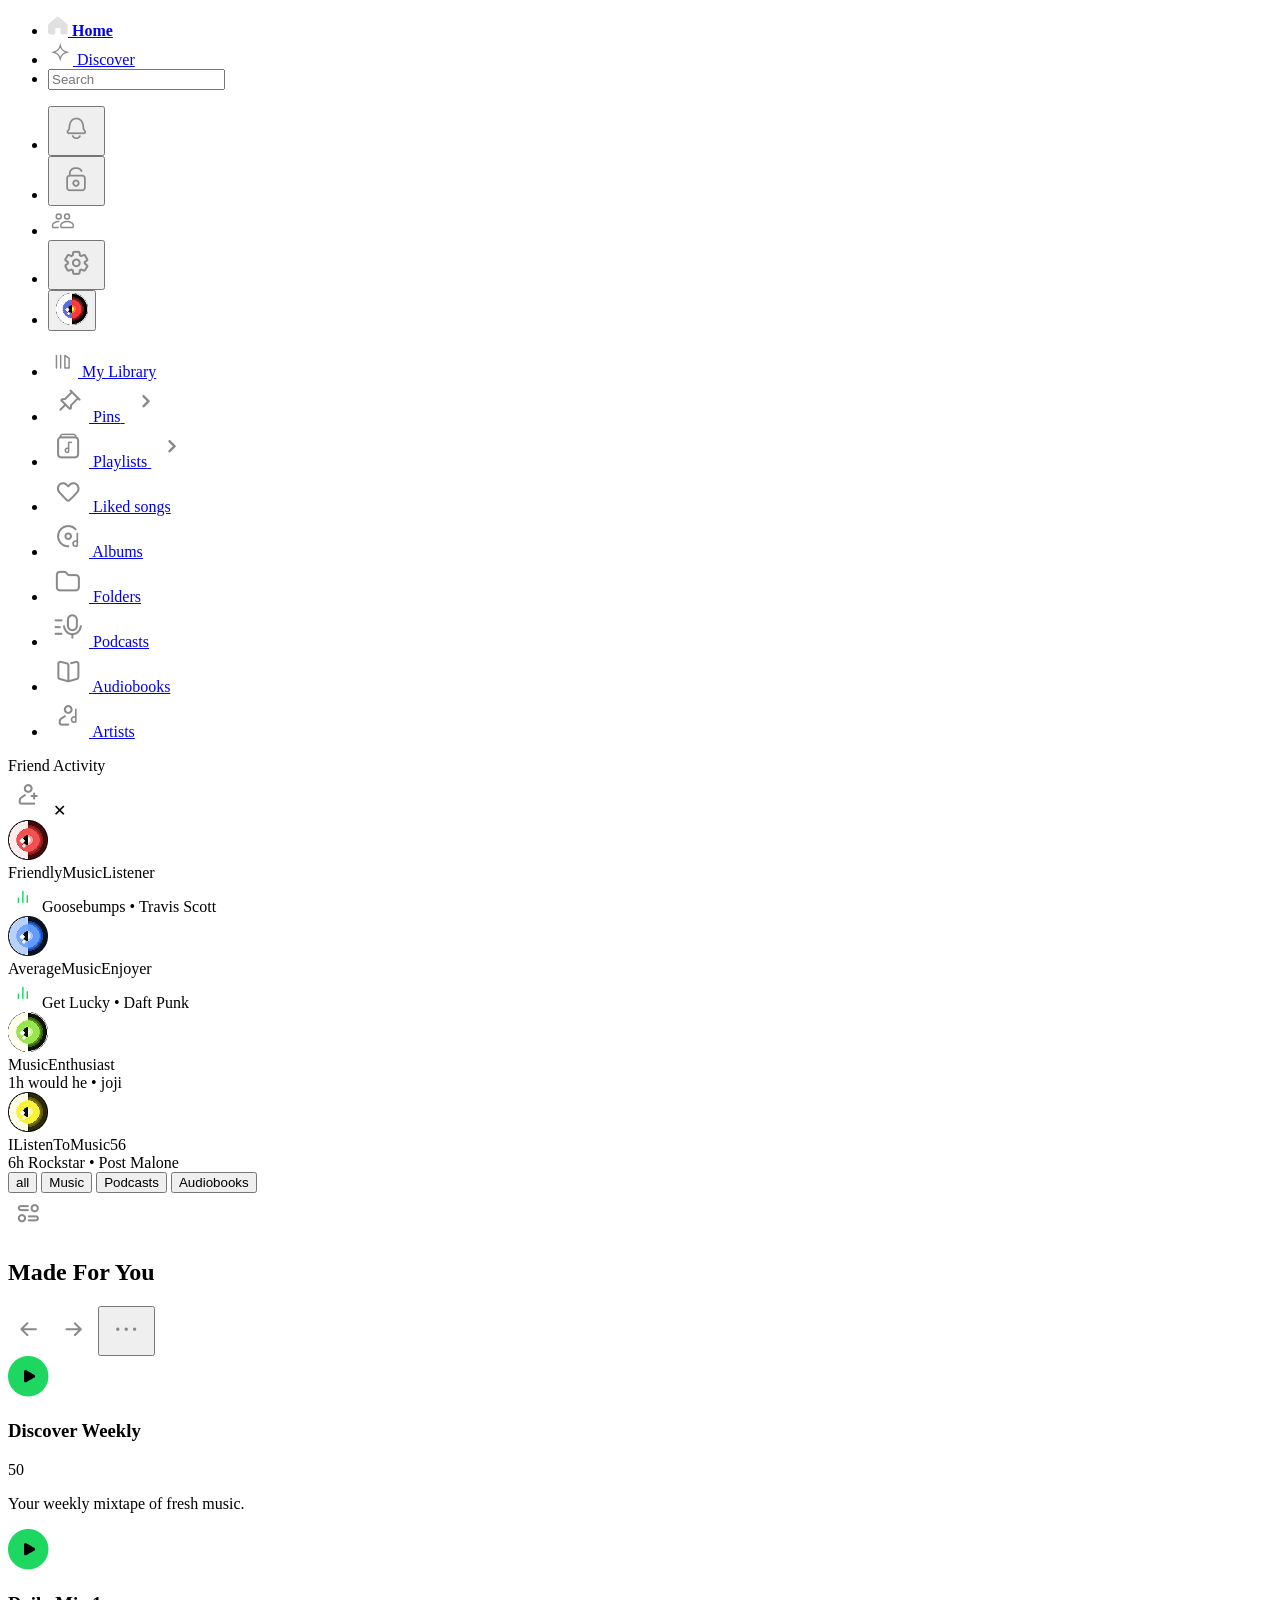
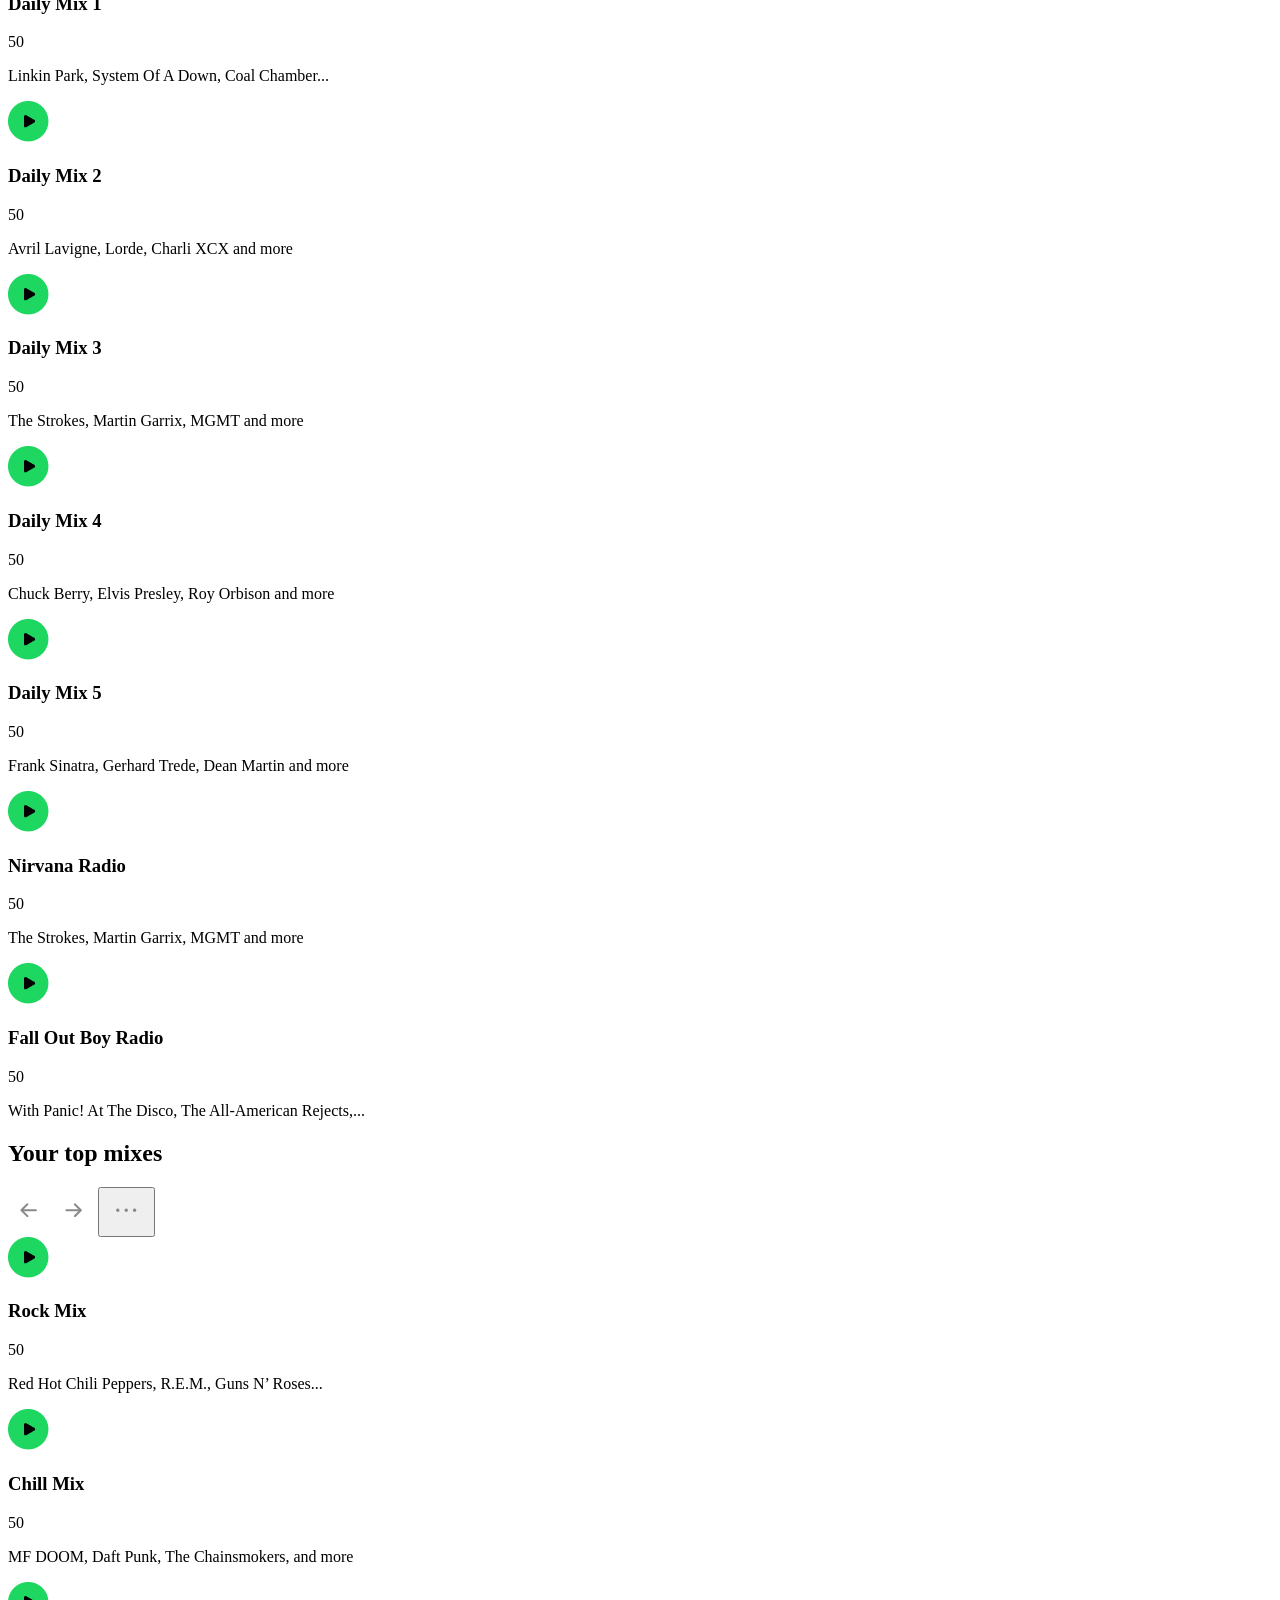
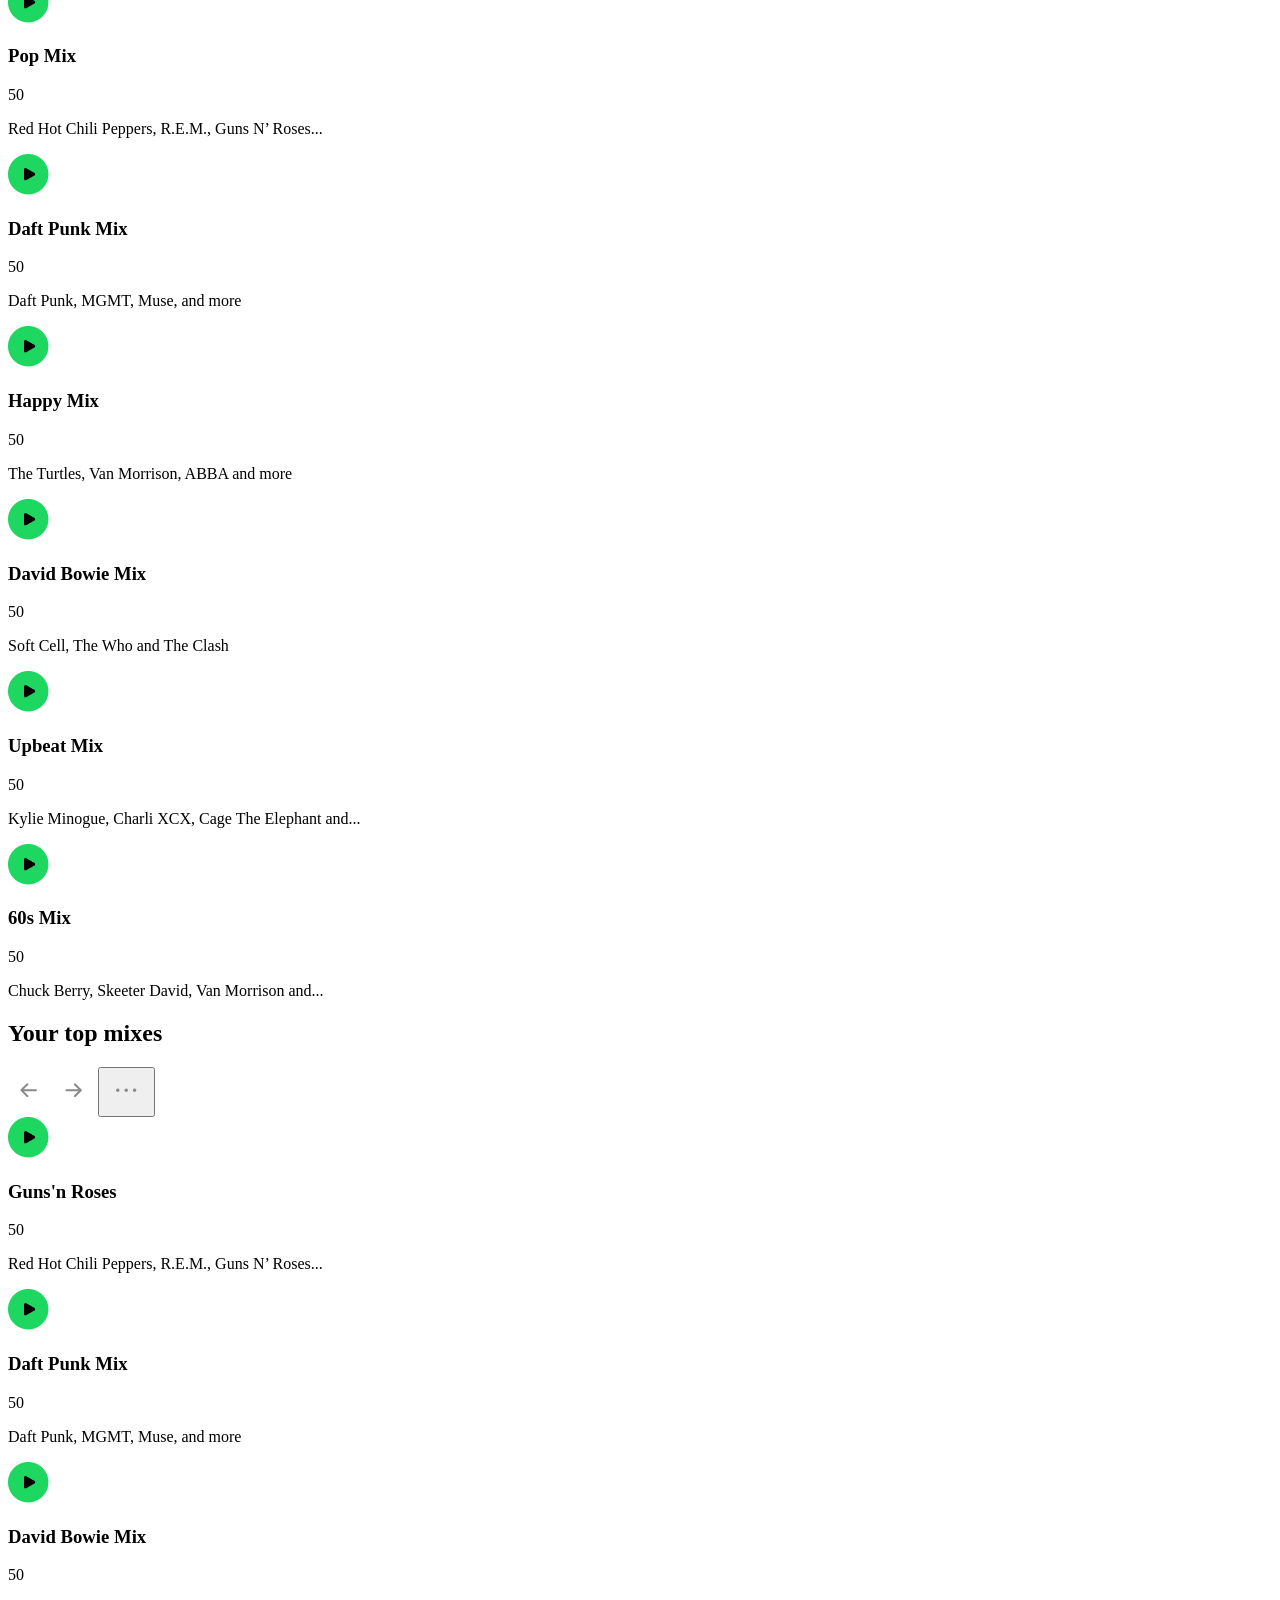
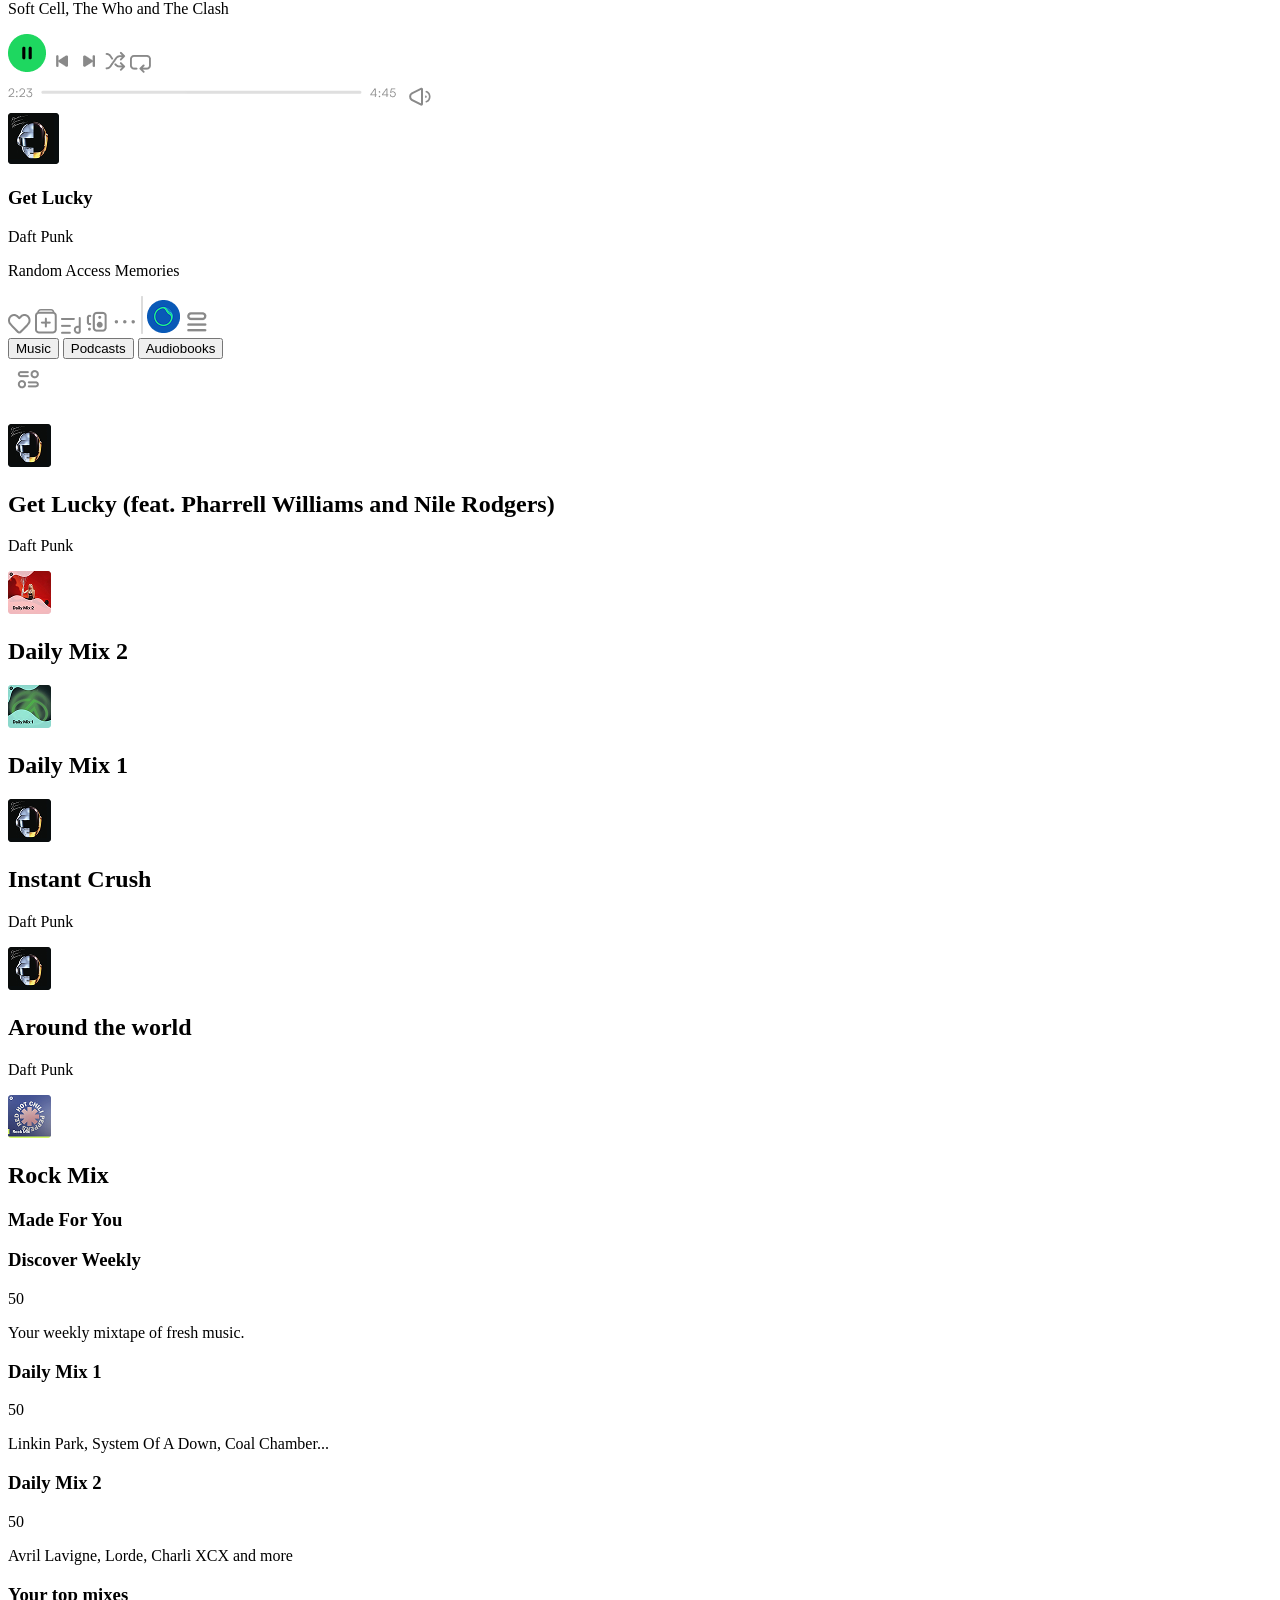
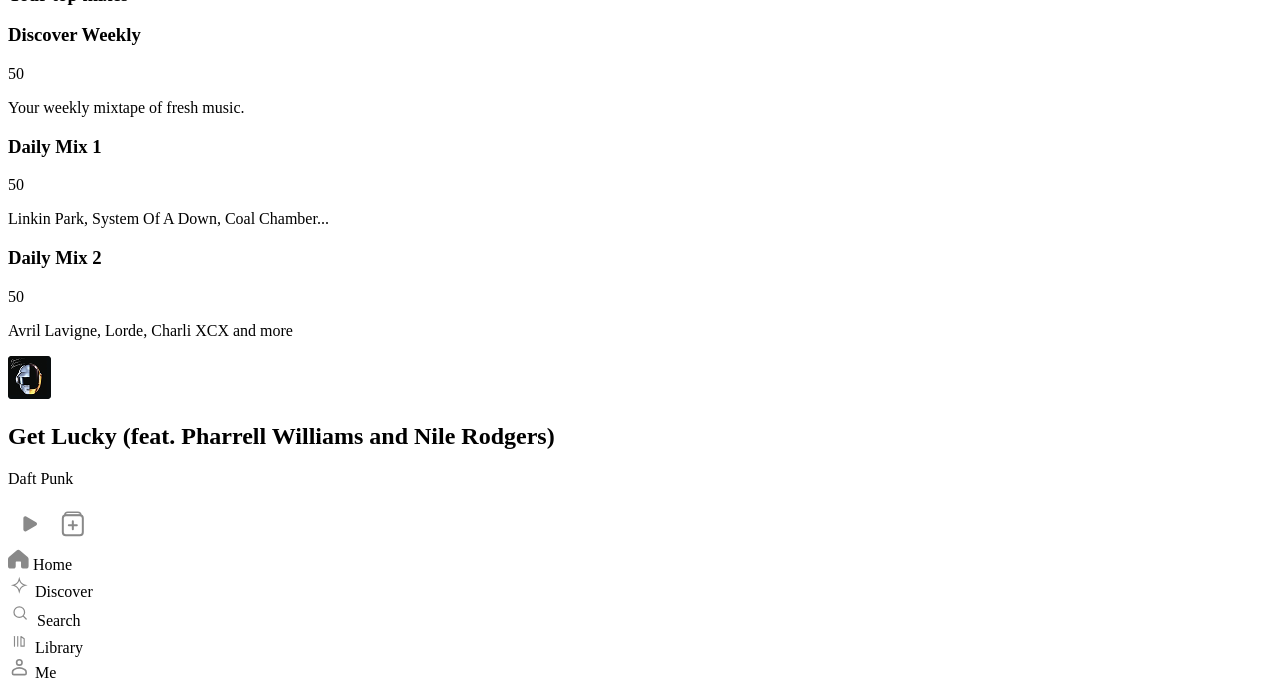
==== commit 63168af4: "fix: mobile footer" ====
--- a/index.html
+++ b/index.html
@@ -158,7 +158,7 @@
                 </li>
 
                 <li class="nav-aside__item">
-                    <a href="/library" class="nav-aside__link">
+                    <a href="/likedsongs.html" class="nav-aside__link">
                         <img class="nav-aside__icon" src="./assets/aside-icons/heart-icons.png" alt="heart"
                             aria-hidden="true">
                         <span class="nav-aside__text">Liked songs</span>
@@ -693,6 +693,7 @@
 
 
     <div class="mobile-view">
+
         <div class="mobile-layout">
             <main class="mobileMain__content">
                 <section class="mobileMain-hdr">
@@ -804,7 +805,8 @@
                                 Linkin Park, System Of A Down, Coal Chamber...
                             </p>
                         </div>
-                        <div class="MobileCat__card">
+                        
+                         <div class="MobileCat__card">
                             <div class="MobileCat__cover MobileCat__cover_DailyMix2">
                                 <!-- <img class="play" src="./assets/icon/Play_green.png" alt="Play"> -->
                             </div>
@@ -859,7 +861,8 @@
                                 Linkin Park, System Of A Down, Coal Chamber...
                             </p>
                         </div>
-                        <div class="MobileCat__card">
+                       
+                         <div class="MobileCat__card">
                             <div class="MobileCat__cover MobileCat__cover_PopMix">
                                 <!-- <img class="play" src="./assets/icon/Play_green.png" alt="Play"> -->
                             </div>
@@ -877,8 +880,76 @@
                 </section>
 
             </main>
+             <footer>
+               <div class="mobile-footer">
+                    <div class="album-box">
+                         <div class="mobileCards__footer">
+                        <img class="mobileCards-cover" src="./assets/image/MobileImage/ram.png"
+                            alt="Random Access Memory">
+                        <div class="mobileCards__content">
+                            <h2 class="mobileCards__title">Get Lucky (feat. Pharrell Williams and Nile Rodgers)</h2>
+                            <p class="mobileCards__artist">Daft Punk</p>
+                        </div>
+                    </div>
+                        <div class="album-box__icons">
+                        <svg xmlns="http://www.w3.org/2000/svg" width="41" height="41" viewBox="0 0 41 41" fill="none">
+                        <path d="M28.0942 18.2343C29.3511 18.9599 29.3511 20.774 28.0942 21.4997L18.1966 27.2141C16.9398 27.9397 15.3687 27.0327 15.3687 25.5814L15.3687 14.1526C15.3687 12.7013 16.9398 11.7943 18.1966 12.5199L28.0942 18.2343Z" fill="#898989"/>
+                        </svg>
+
+                        <svg xmlns="http://www.w3.org/2000/svg" width="41" height="41" viewBox="0 0 41 41" fill="none">
+                        <rect width="20" height="20" rx="3" transform="matrix(1 0 0 -1 9.82703 31.3296)" stroke="#898989" stroke-width="2" stroke-linejoin="round"/>
+                        <path d="M11.827 11.3296H27.827C27.827 9.67274 26.4839 8.32959 24.827 8.32959H14.827C13.1702 8.32959 11.827 9.67274 11.827 11.3296Z" stroke="#898989" stroke-width="1.5" stroke-linejoin="round"/>
+                        <path d="M15.827 21.3296H19.827M23.827 21.3296H19.827M19.827 21.3296V17.3296M19.827 21.3296V25.3296" stroke="#898989" stroke-width="2.02054" stroke-linecap="round" stroke-linejoin="round"/>
+                        </svg>
+
+                    </div>
+                        
+                    </div>
+                    
+               </div>
+                    
+
+                
+             </footer>
+            <nav class="mobile-navigation" >
+                <section class="mobile-navigation__list" >
+                    <div class="mobile-navigation__content">
+                         <svg class="mobile-navigation__svg" xmlns="http://www.w3.org/2000/svg" width="21" height="21" viewBox="0 0 23 21" fill="none">
+                        <path d="M1.17865 9.98612V17.4946C1.17865 18.4245 1.93251 19.1784 2.86243 19.1784H6.23C6.79618 19.2071 7.27095 18.7557 7.27095 18.1888V13.2814C7.27095 12.3557 8.01818 11.6037 8.94384 11.5977L13.7314 11.5667C14.6655 11.5607 15.426 12.3163 15.426 13.2505V18.2717C15.426 18.7724 15.832 19.1784 16.3327 19.1784H19.7003C20.6302 19.1784 21.3841 18.4245 21.3841 17.4946V9.98612C21.3841 9.49083 21.166 9.02066 20.7879 8.70074L12.369 1.57704C11.7412 1.04583 10.8215 1.04583 10.1937 1.57704L1.77481 8.70074C1.39671 9.02066 1.17865 9.49083 1.17865 9.98612Z" fill="#898989" stroke="#898989" stroke-width="2.3573" stroke-linecap="round" stroke-linejoin="round"/>
+                        </svg>
+                        <a class="mobile-navigation__title">Home</a>
+                    </div>
+                    <div class="mobile-navigation__content">
+                        <svg class="mobile-navigation__svg" width="23" height="23" viewBox="0 0 41 41" fill="none" xmlns="http://www.w3.org/2000/svg">
+                        <path d="M20.5903 29.5869C21.8159 25.2217 25.2271 21.8105 29.5923 20.585L31.3872 20.0811L29.5923 19.5771C25.2271 18.3516 21.8159 14.9404 20.5903 10.5752L20.0864 8.78027L19.5825 10.5752C18.357 14.9404 14.9457 18.3516 10.5806 19.5771L8.78564 20.0811L10.5806 20.585C14.9457 21.8105 18.357 25.2217 19.5825 29.5869L20.0864 31.3818L20.5903 29.5869Z" stroke="#898989" stroke-width="2"/>
+                        </svg>
+                        <a class="mobile-navigation__title">Discover</a>
+                    </div>
+                    <div class="mobile-navigation__content">
+                        <svg class="mobile-navigation__svg" xmlns="http://www.w3.org/2000/svg" width="25" height="25" viewBox="0 0 41 41" fill="none">
+                        <path d="M24.7356 24.3607C26.2732 22.7923 27.2213 20.6437 27.2213 18.2738C27.2213 13.4713 23.3281 9.57812 18.5256 9.57812C13.7232 9.57812 9.82999 13.4713 9.82999 18.2738C9.82999 23.0763 13.7232 26.9694 18.5256 26.9694C20.9582 26.9694 23.1574 25.9706 24.7356 24.3607ZM24.7356 24.3607L29.83 29.5781" stroke="#898989" stroke-width="2.02054" stroke-linecap="round"/>
+                        </svg>
+                        <a class="mobile-navigation__title">Search</a>
+                    </div>
+                    <div class="mobile-navigation__content">
+                        <svg class="mobile-navigation__svg" xmlns="http://www.w3.org/2000/svg" width="23" height="23" viewBox="0 0 41 41" fill="none">
+                        <path d="M11.562 11.562V28.8489" stroke="#898989" stroke-width="2.02054" stroke-linecap="round" stroke-linejoin="round"/>
+                        <path d="M17.3242 11.562V28.8489" stroke="#898989" stroke-width="2.02054" stroke-linecap="round" stroke-linejoin="round"/>
+                        <path d="M23.0865 28.8489V11.562L28.8488 15.5513V28.8489H23.0865Z" stroke="#898989" stroke-width="2.02054" stroke-linecap="round" stroke-linejoin="round"/>
+                        </svg>
+                        <a class="mobile-navigation__title">Library</a>
+                    </div>
+                    <div class="mobile-navigation__content">
+                        <svg class="mobile-navigation__svg" xmlns="http://www.w3.org/2000/svg" width="23" height="21" viewBox="0 0 24 26" fill="none">
+                        <path d="M15.1541 6.73524C15.1541 8.5951 13.6464 10.1028 11.7865 10.1028C9.92666 10.1028 8.41895 8.5951 8.41895 6.73524C8.41895 4.87539 9.92666 3.36768 11.7865 3.36768C13.6464 3.36768 15.1541 4.87539 15.1541 6.73524Z" stroke="#898989" stroke-width="2.02054"/>
+                        <path d="M4.86713 15.8381L5.61692 15.3382C7.44395 14.1202 9.59065 13.4702 11.7865 13.4702C13.9823 13.4702 16.129 14.1202 17.956 15.3382L18.7058 15.8381C19.6427 16.4626 20.2054 17.5141 20.2054 18.6401V20.3176C20.2054 21.1855 19.5018 21.8891 18.6339 21.8891H11.7865H4.93909C4.07115 21.8891 3.36755 21.1855 3.36755 20.3176V18.64C3.36755 17.5141 3.93028 16.4626 4.86713 15.8381Z" stroke="#898989" stroke-width="2.02054" stroke-linecap="round" stroke-linejoin="round"/>
+                        </svg>
+                        <a class="mobile-navigation__title">Me</a>
+                    </div>
+                </section>
+            </nav>
         </div>
-        <footer></footer>
+       
     </div>
 
 
